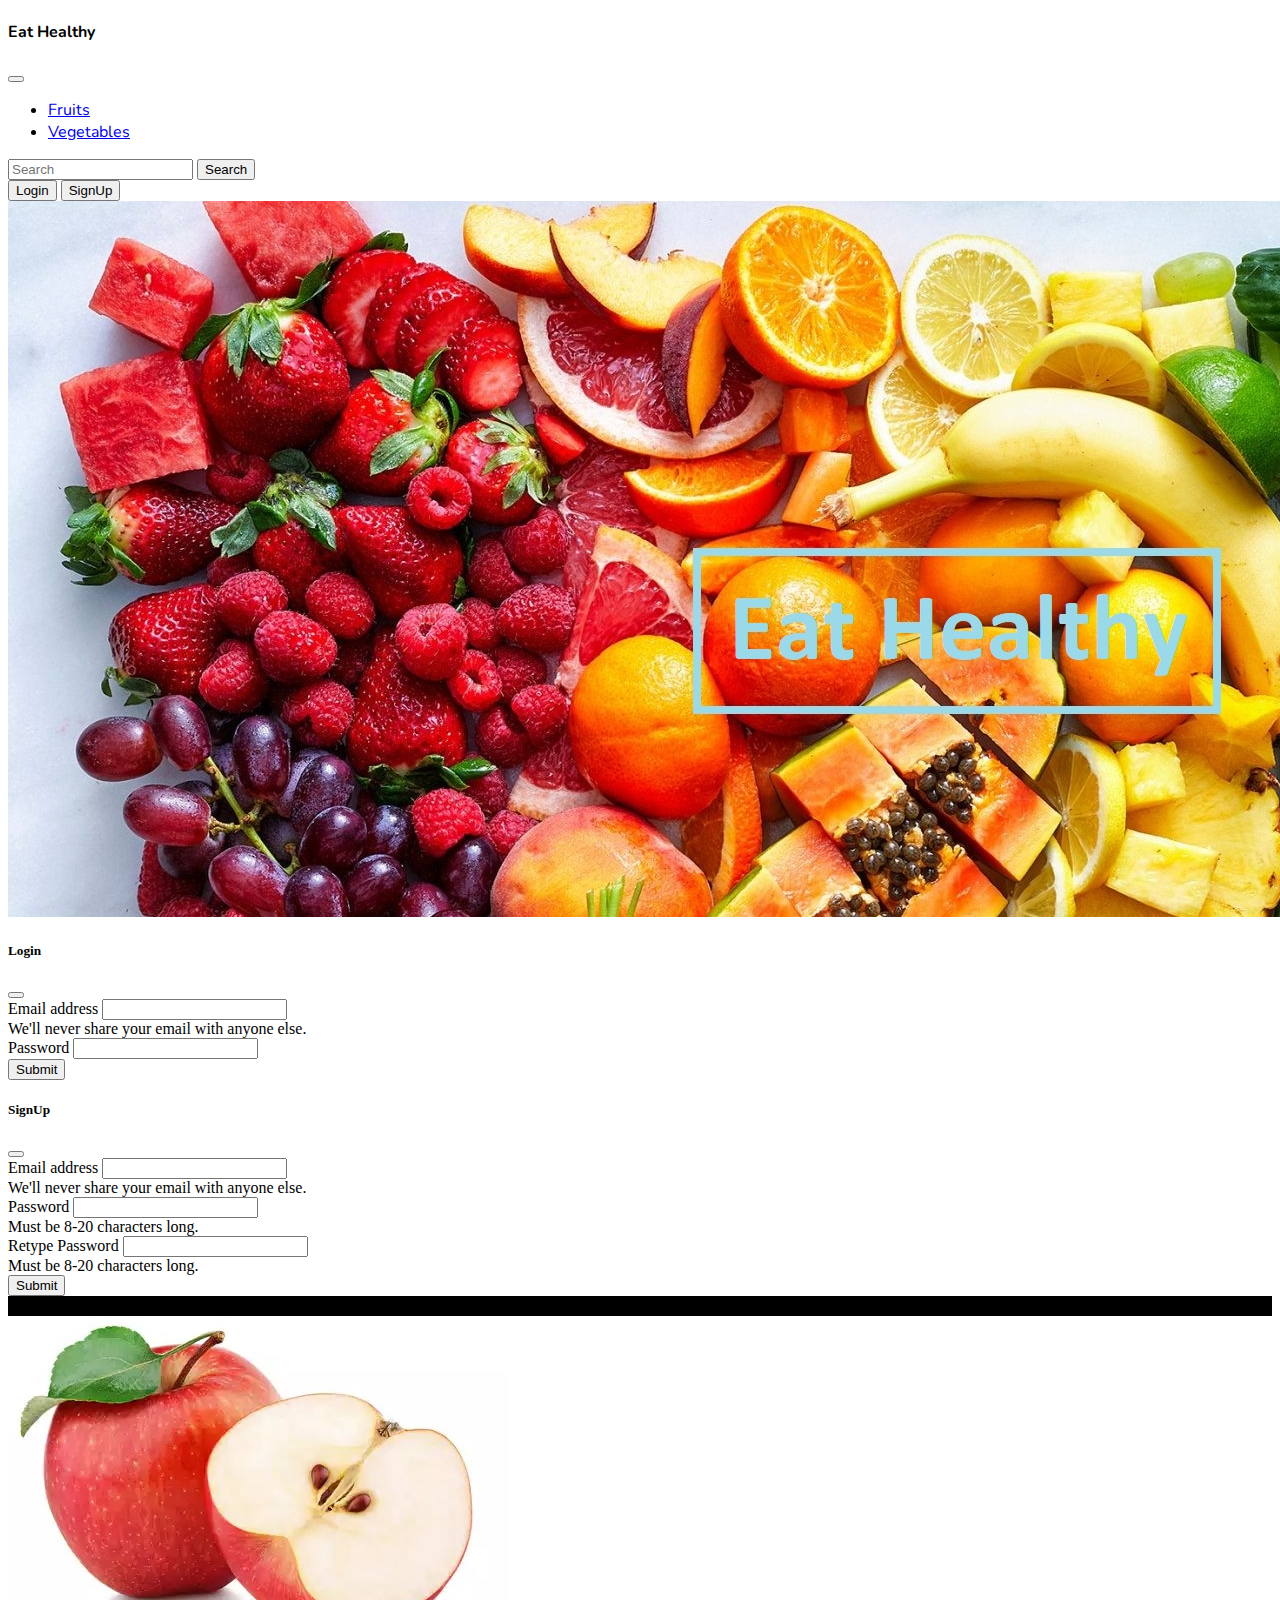
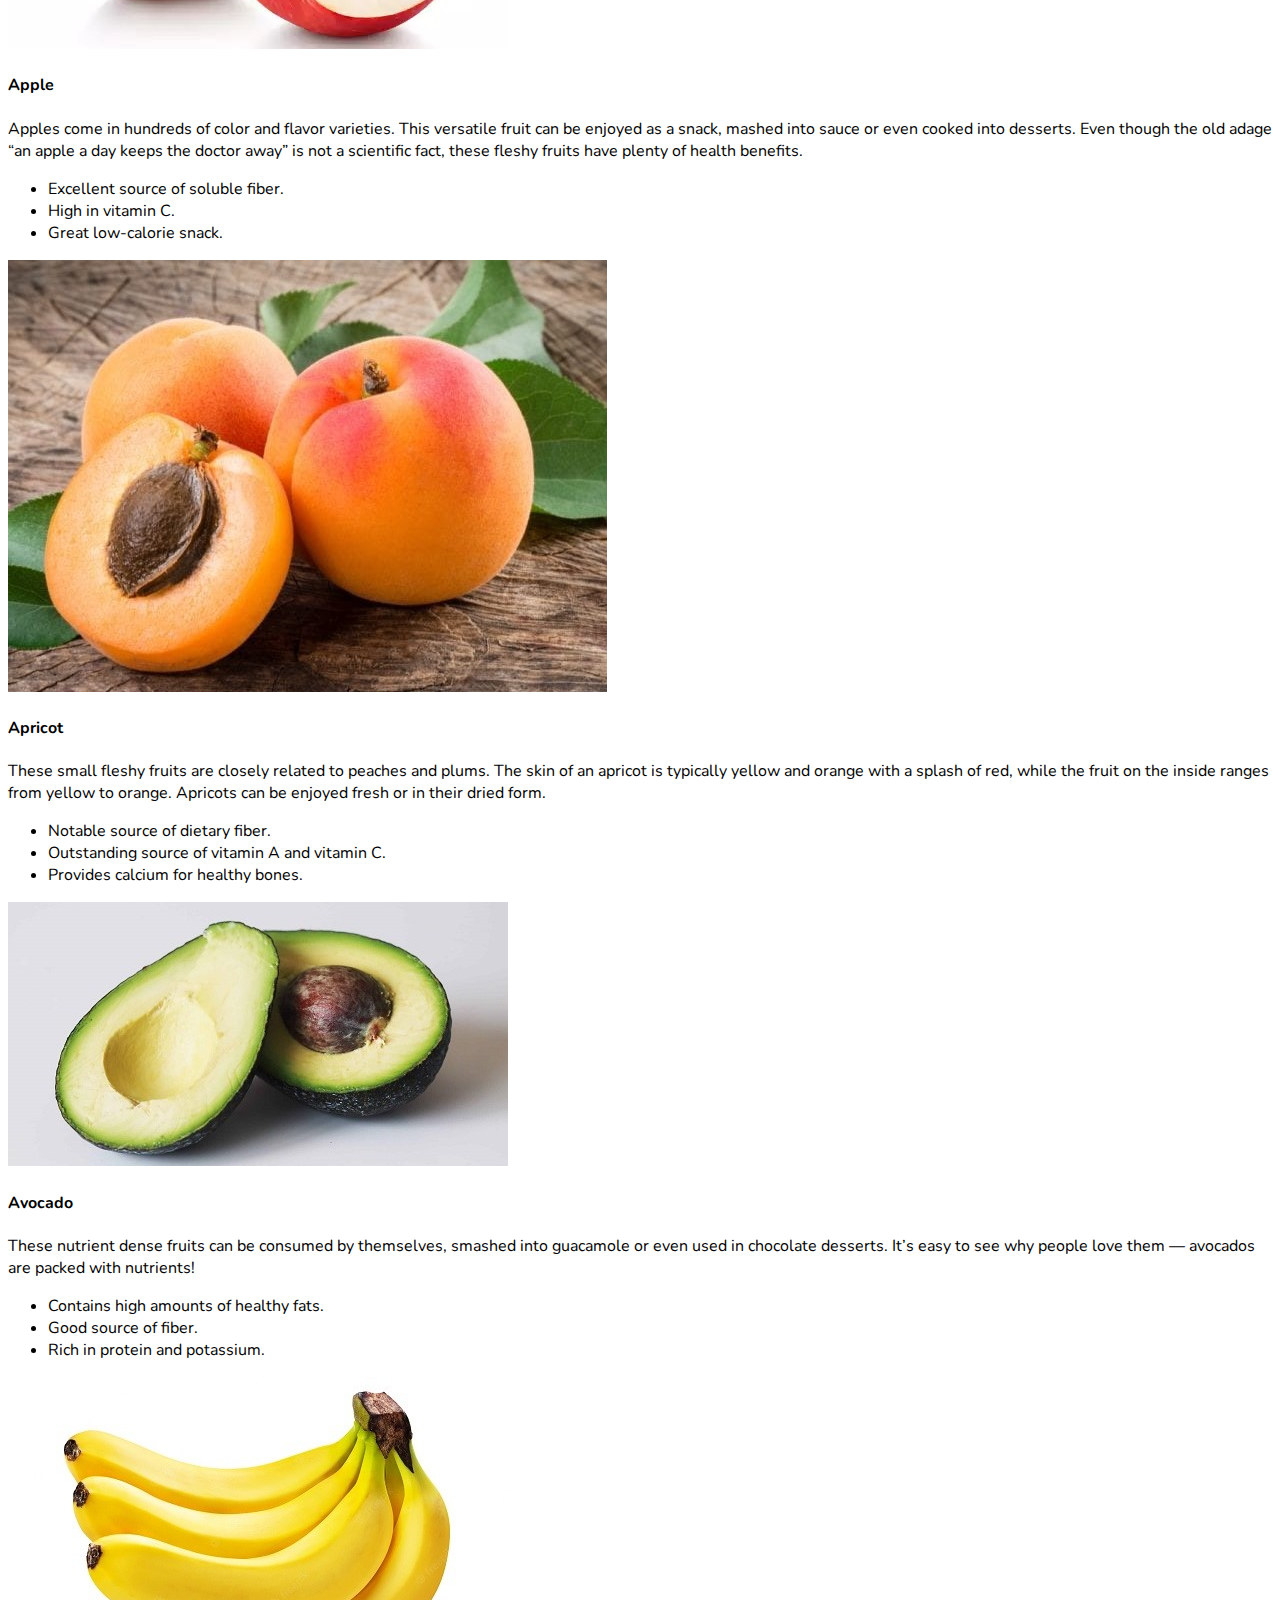
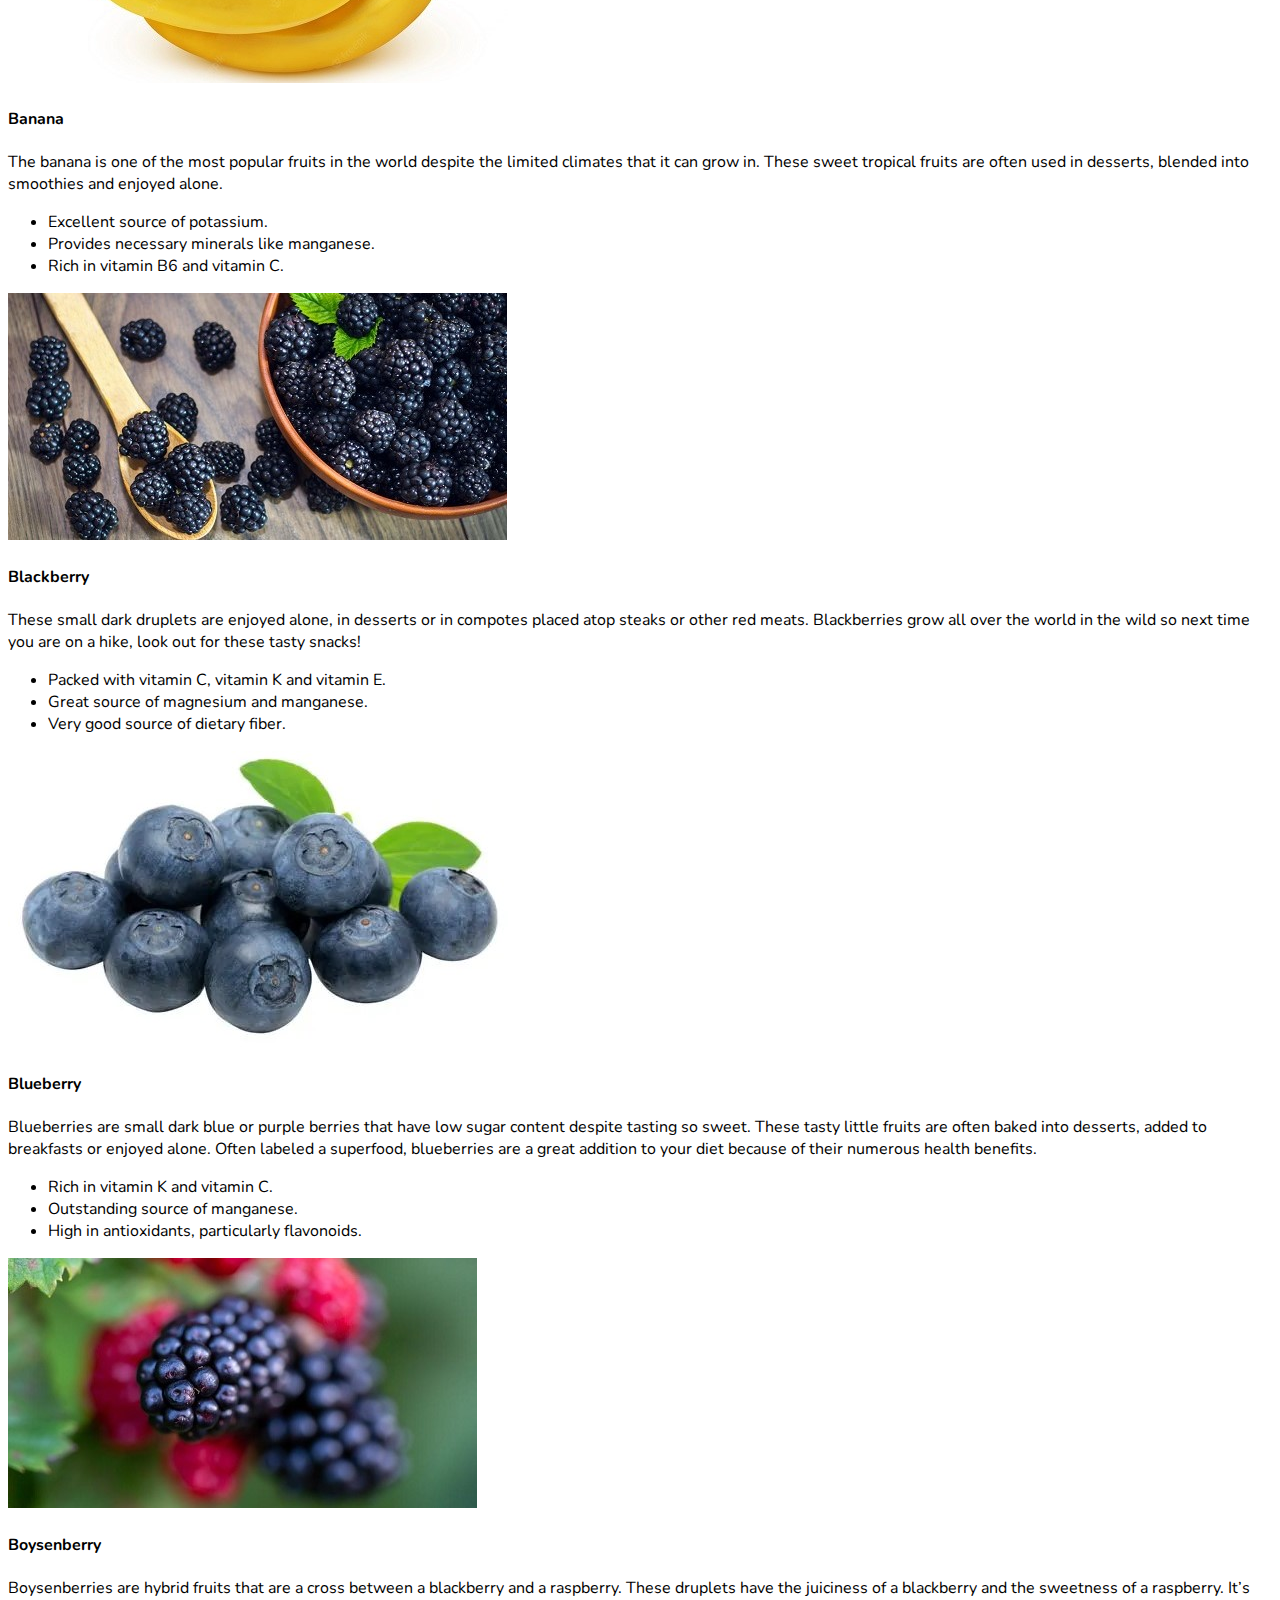
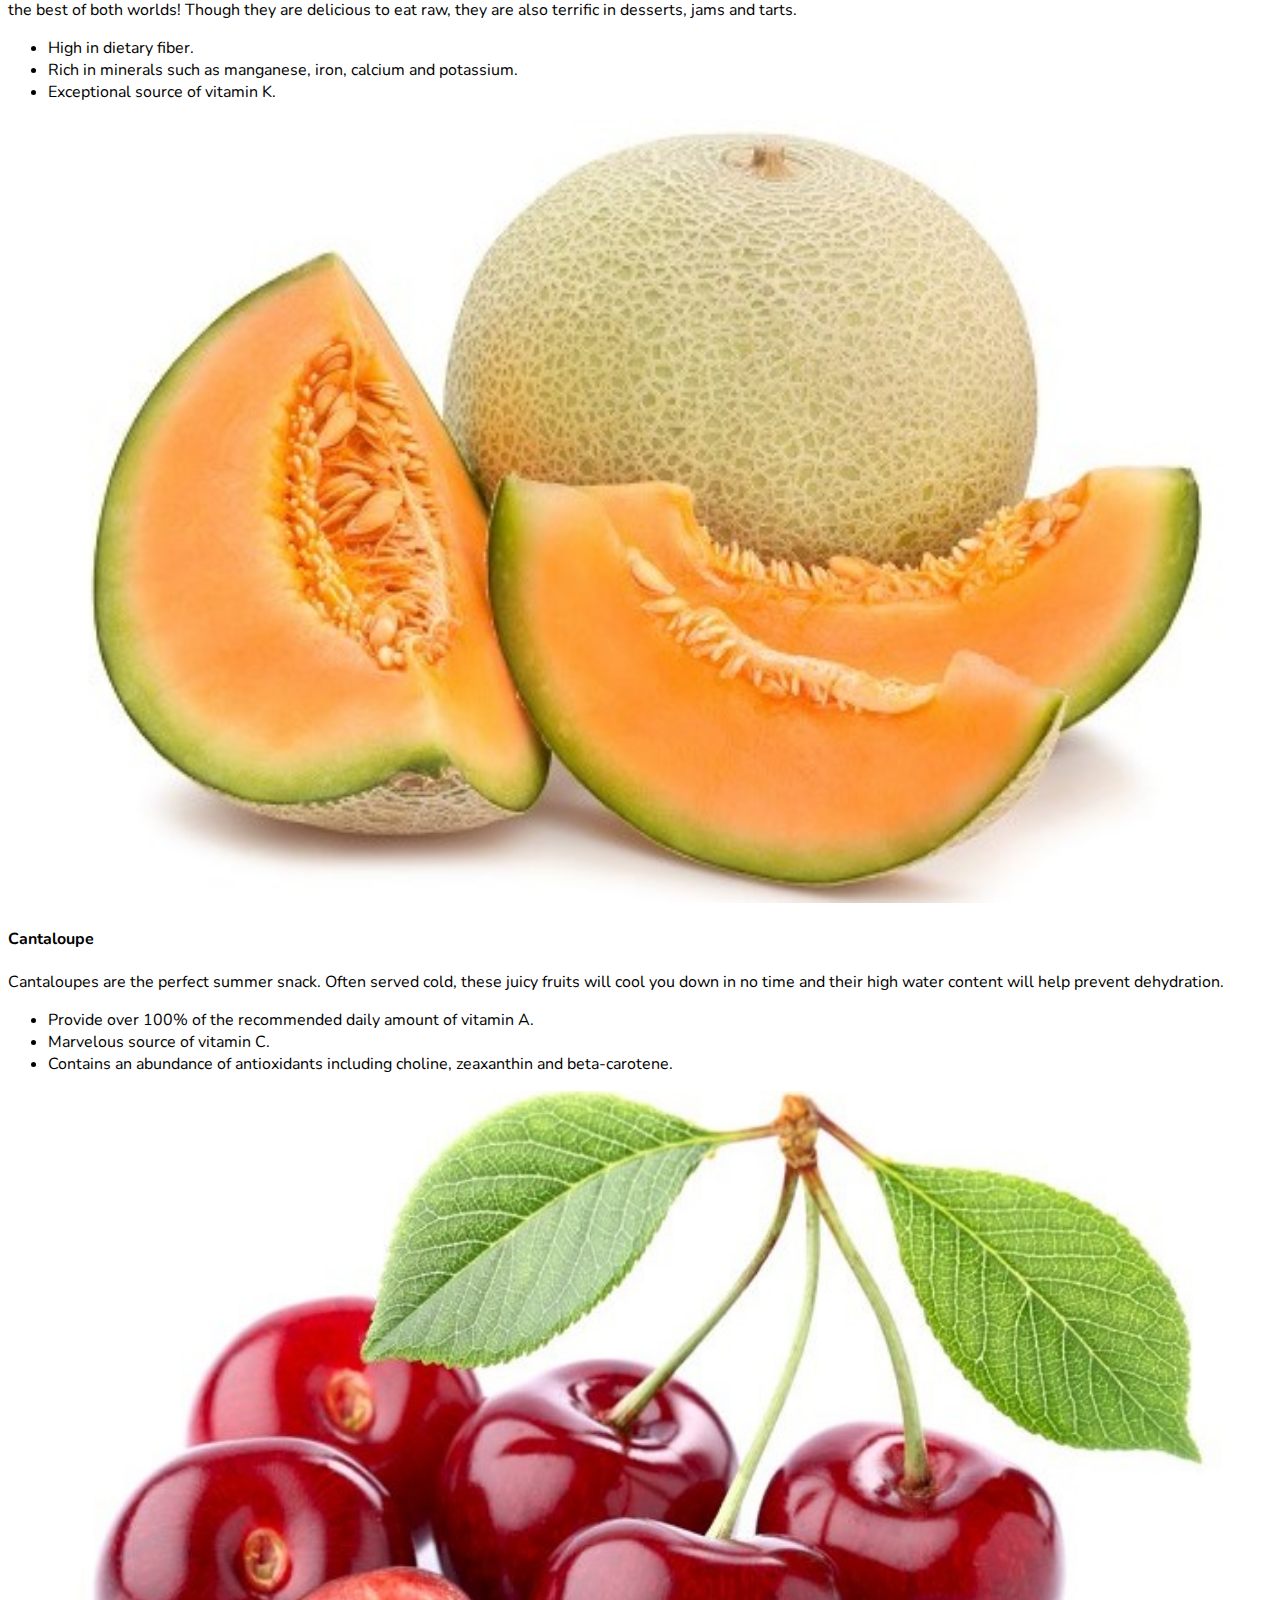
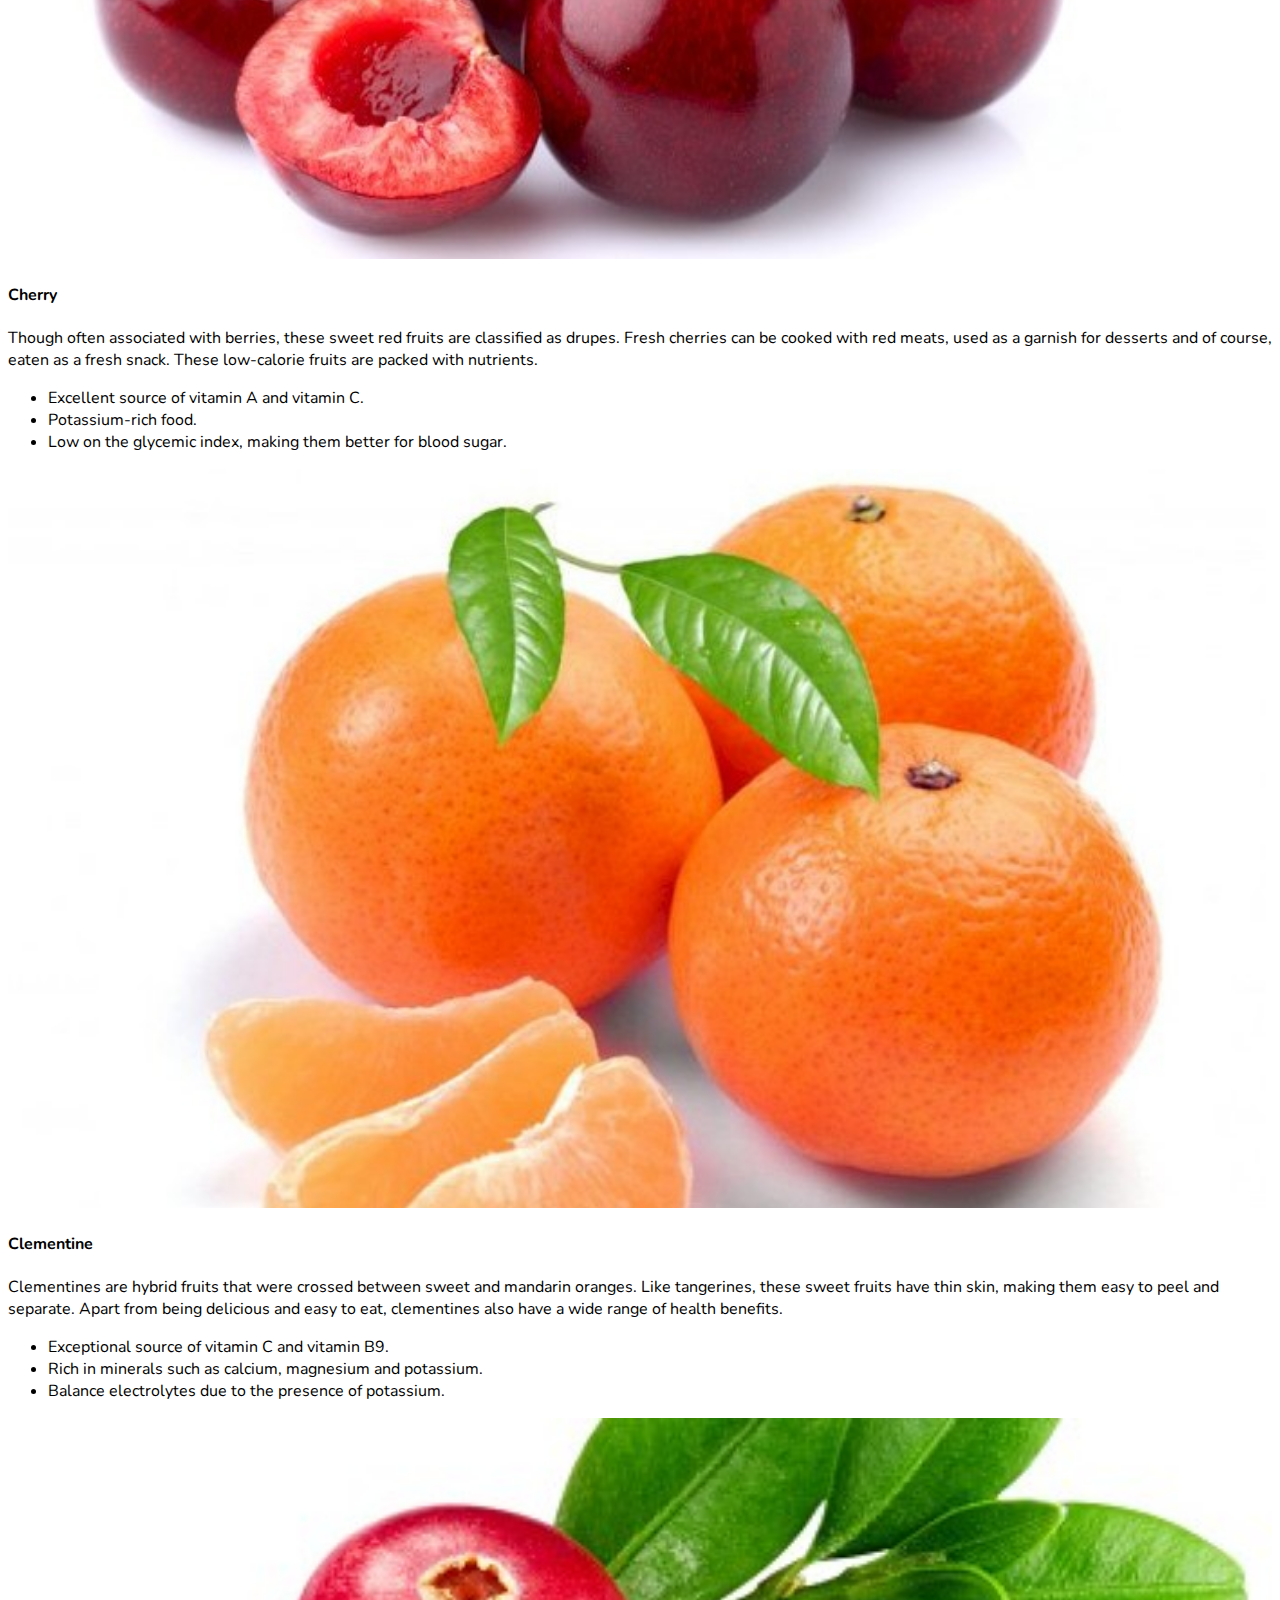
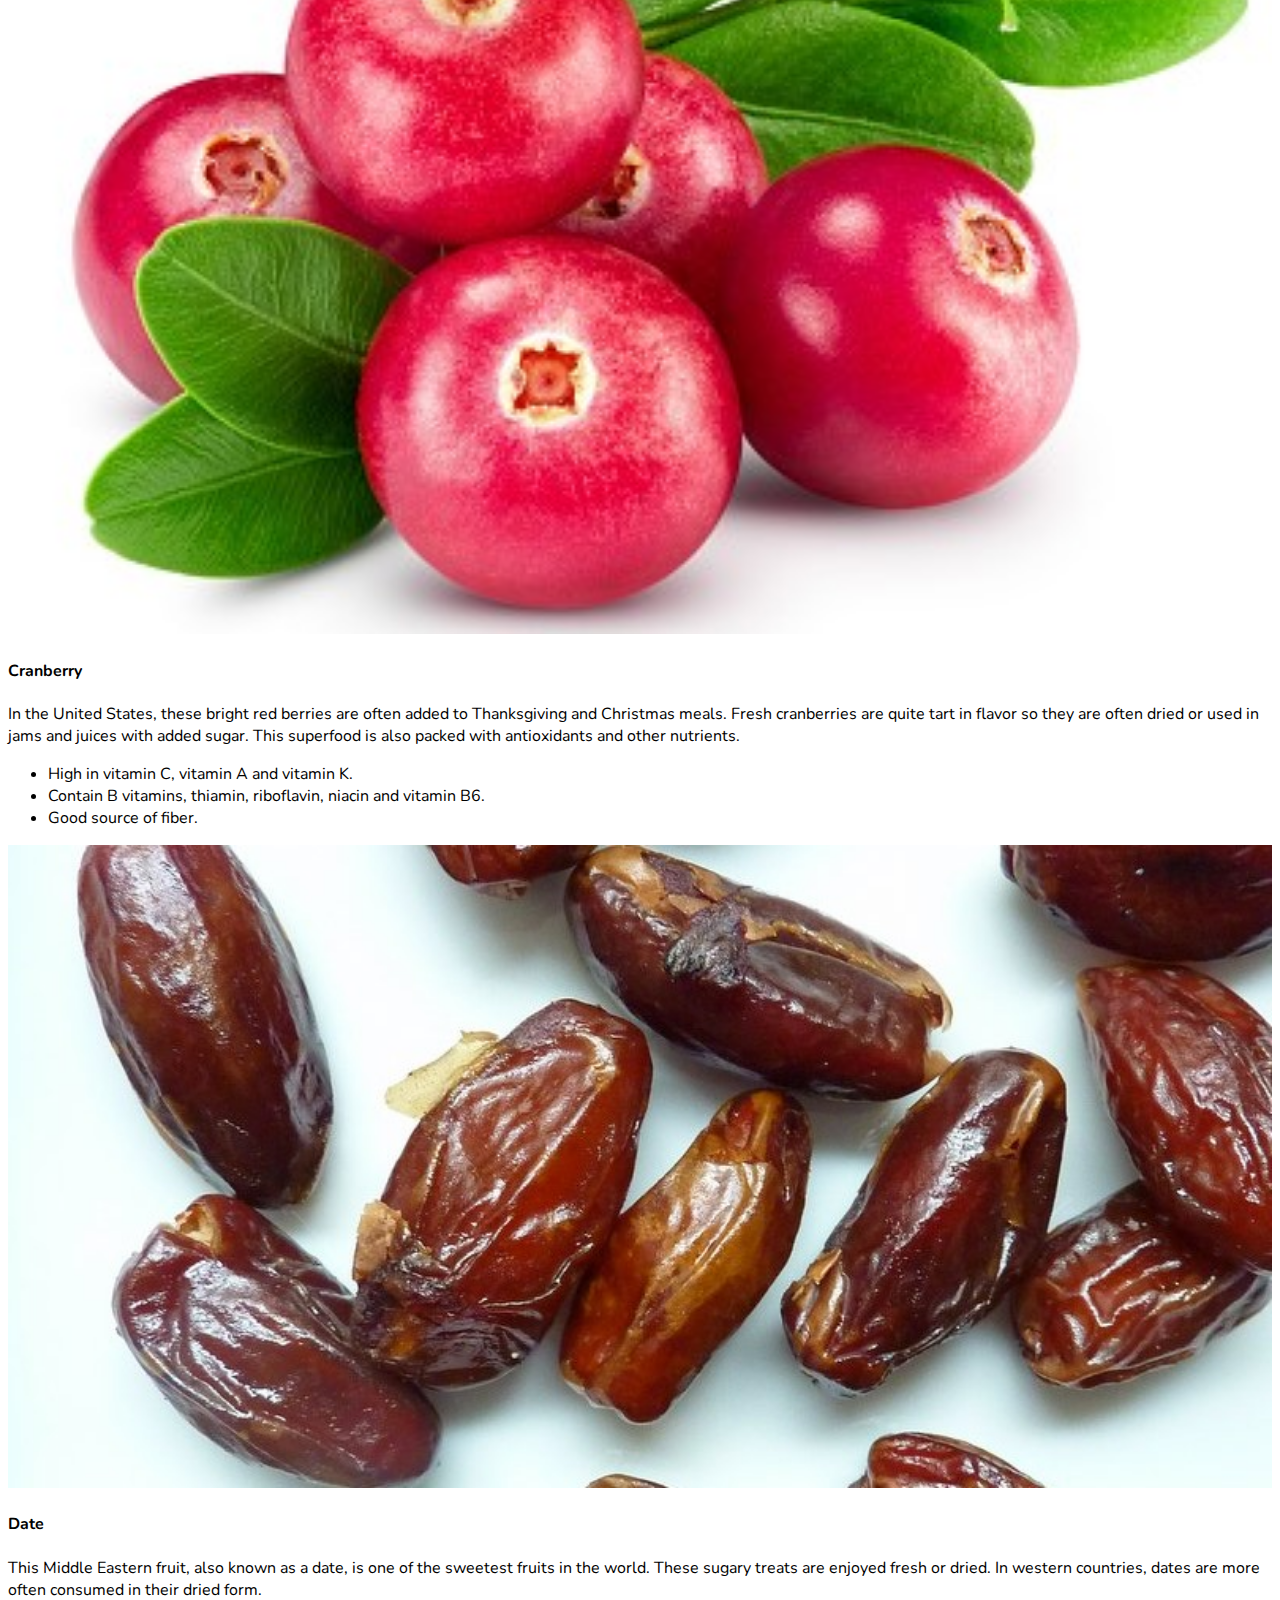
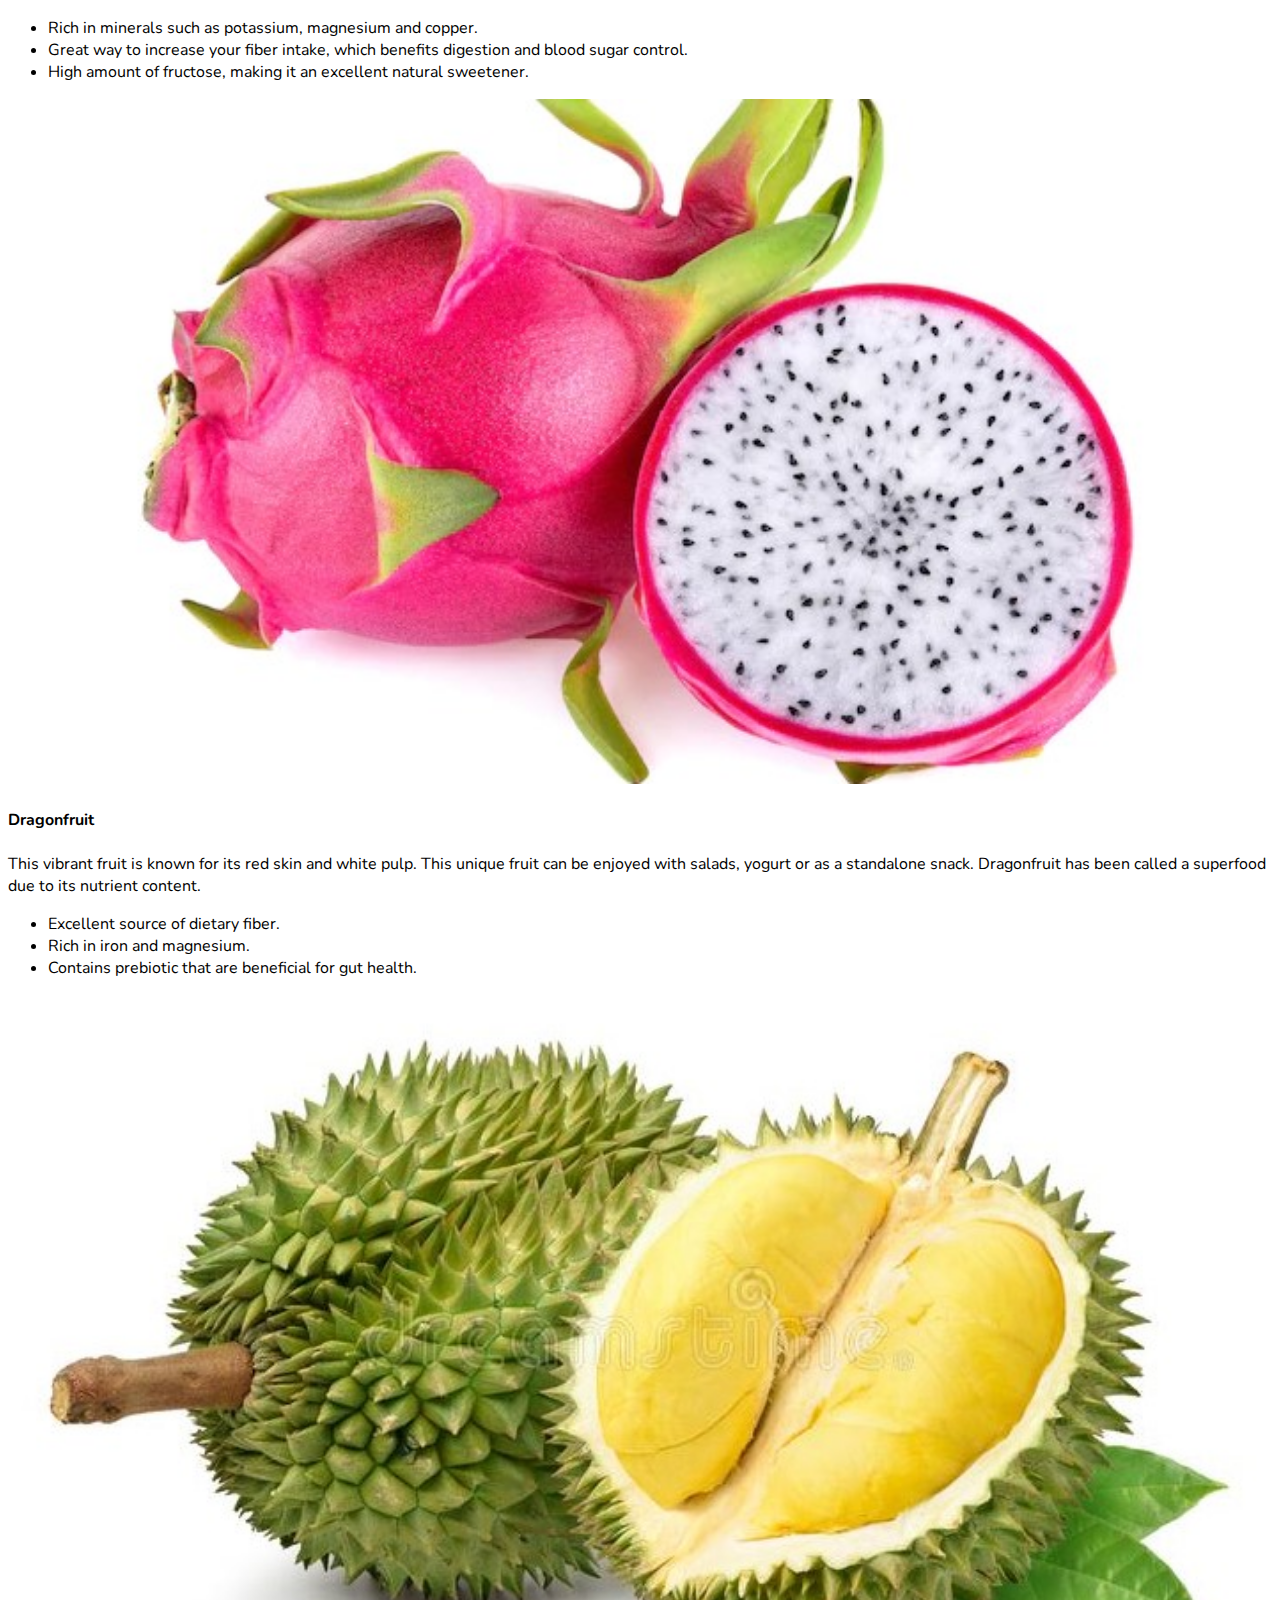
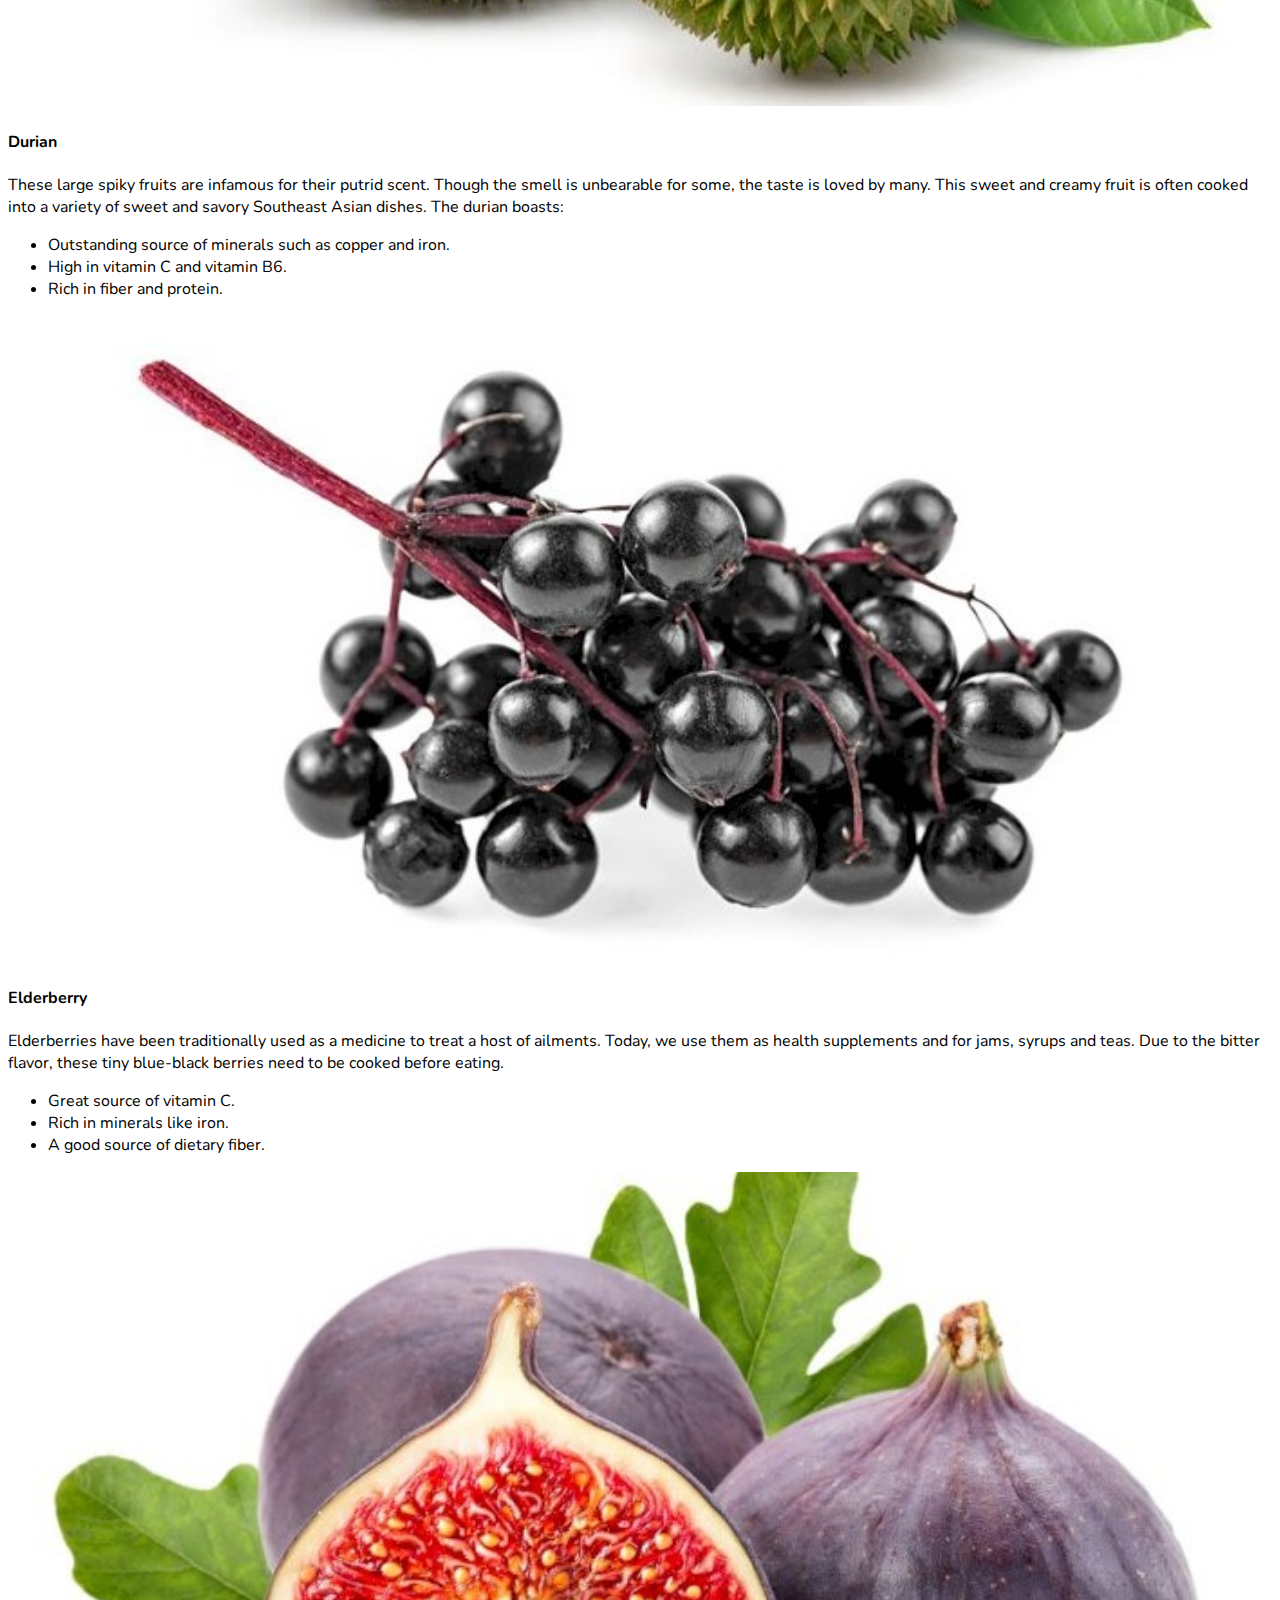
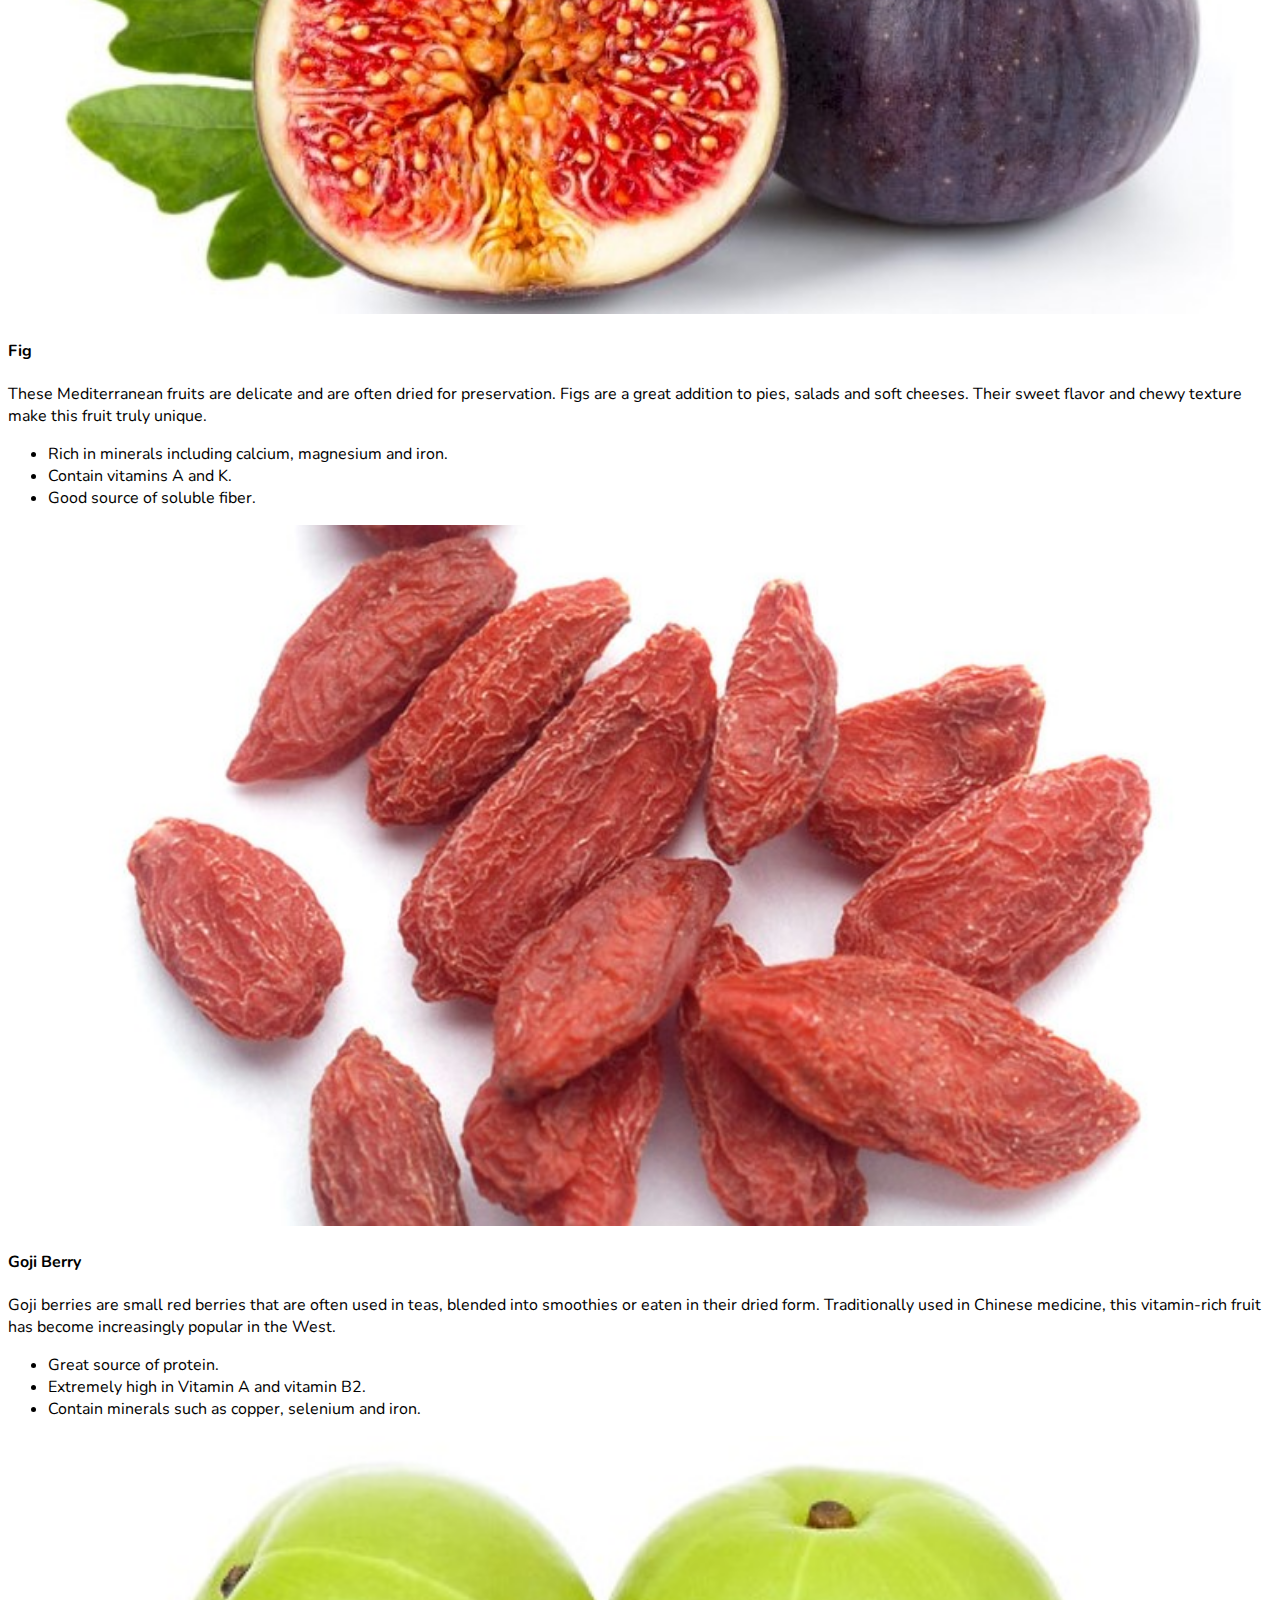
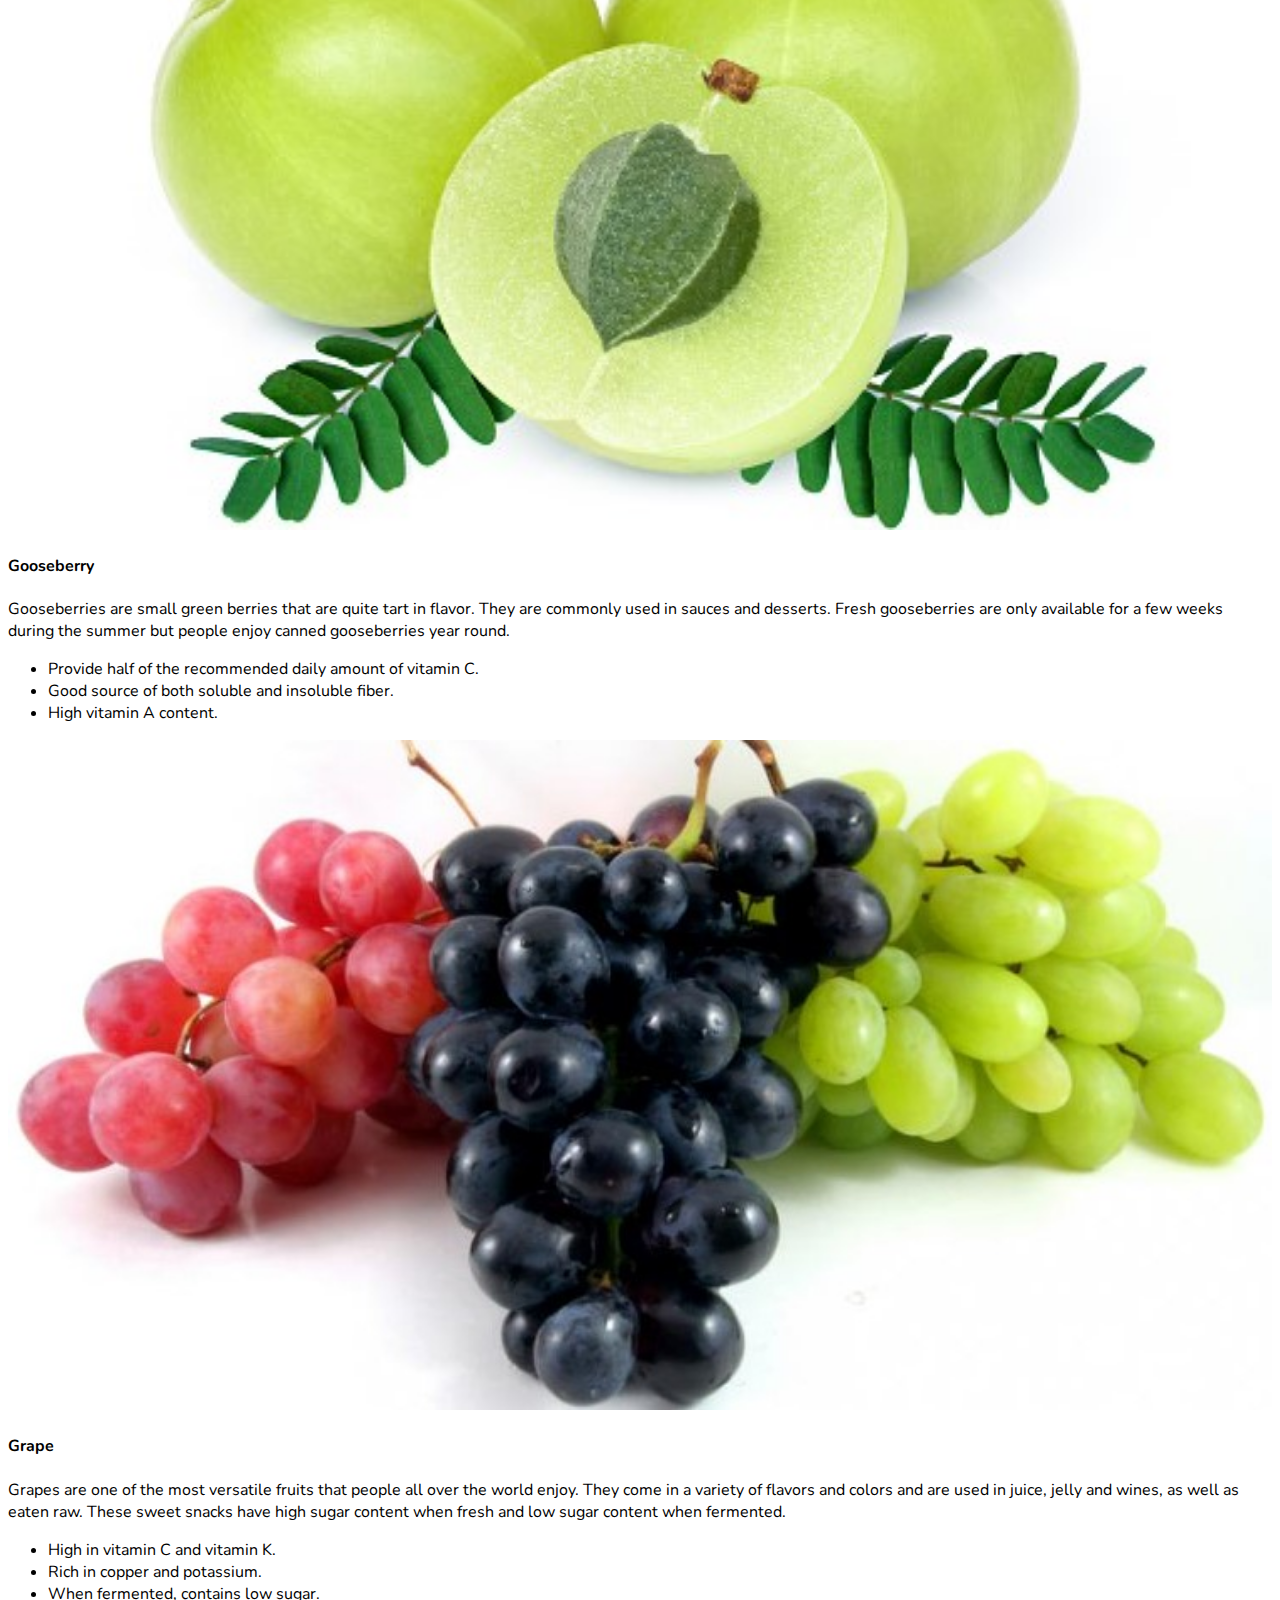
==== index.html @ 184f1019 "initail" ====
<!doctype html>
<html lang="en">

<head>
    <meta charset="utf-8">
    <meta name="viewport" content="width=device-width, initial-scale=1">
    <title>Eat Healthy</title>
    <link href="https://cdn.jsdelivr.net/npm/bootstrap@5.2.0/dist/css/bootstrap.min.css" rel="stylesheet"
        integrity="sha384-gH2yIJqKdNHPEq0n4Mqa/HGKIhSkIHeL5AyhkYV8i59U5AR6csBvApHHNl/vI1Bx" crossorigin="anonymous">
    <link rel="stylesheet" href="/style.css">
</head>

<body  class="bg-dark">
    <nav class="navbar navbar-expand-lg navbar-dark">
        <div class="container-fluid">
            <h4 class="text-success">Eat Healthy</h4>
            <button class="navbar-toggler" type="button" data-bs-toggle="collapse"
                data-bs-target="#navbarSupportedContent" aria-controls="navbarSupportedContent" aria-expanded="false"
                aria-label="Toggle navigation">
                <span class="navbar-toggler-icon"></span>
            </button>
            <div class="collapse navbar-collapse" id="navbarSupportedContent">
                <ul class="navbar-nav me-auto mb-2 mb-lg-0">
                    <li class="nav-item">
                        <a class="nav-link active" aria-current="page" href="#">Fruits</a>
                    </li>
                    <li class="nav-item">
                        <a class="nav-link" href="/vegetables.html">Vegetables</a>
                    </li>
                </ul>
                <form class="d-flex" role="search">
                    <input class="form-control me-2" type="search" placeholder="Search" aria-label="Search">
                    <button class="btn btn-outline-success" type="submit">Search</button>
                </form>
                <div class="mx-3">
                    <button class="btn btn-primary" data-bs-toggle="modal" data-bs-target="#LoginModal">Login</button>
                    <button class="btn btn-primary" data-bs-toggle="modal" data-bs-target="#SignUpModal">SignUp</button>
                </div>            
            </div>
        </div>
    </nav>
    <img src="/images/fruits21.jpg" class="img-fluid" alt="Fruits">

    <!-- Login Modal -->
<div class="modal fade" id="LoginModal" tabindex="-1" aria-labelledby="LoginModalLabel" aria-hidden="true">
    <div class="modal-dialog modal-dialog-centered">
      <div class="modal-content">
        <div class="modal-header">
          <h5 class="modal-title" id="LoginModalLabel">Login</h5>
          <button type="button" class="btn-close" data-bs-dismiss="modal" aria-label="Close"></button>
        </div>
        <div class="modal-body">
            <form>
                <div class="mb-3">
                  <label for="exampleInputEmail1" class="form-label">Email address</label>
                  <input type="email" class="form-control" id="exampleInputEmail1" aria-describedby="emailHelp">
                  <div id="emailHelp" class="form-text">We'll never share your email with anyone else.</div>
                </div>
                <div class="mb-3">
                  <label for="exampleInputPassword1" class="form-label">Password</label>
                  <input type="password" class="form-control" id="exampleInputPassword1">
                </div>
                <button type="submit" class="btn btn-primary">Submit</button>
              </form>
        </div>
      </div>
    </div>
  </div>
  
  <!-- SignUpModal -->
  <div class="modal fade" id="SignUpModal" tabindex="-1" aria-labelledby="SignUpModalLabel" aria-hidden="true">
    <div class="modal-dialog modal-dialog-centered">
      <div class="modal-content">
        <div class="modal-header">
          <h5 class="modal-title" id="SignUpModalLabel">SignUp</h5>
          <button type="button" class="btn-close" data-bs-dismiss="modal" aria-label="Close"></button>
        </div>
        <div class="modal-body">
            <form>
                <div class="mb-3">
                  <label for="exampleInputEmail1" class="form-label">Email address</label>
                  <input type="email" class="form-control" id="exampleInputEmail1" aria-describedby="emailHelp">
                  <div id="emailHelp" class="form-text">We'll never share your email with anyone else.</div>
                </div>
                <div class="mb-3">
                  <label for="exampleInputPassword1" class="form-label">Password</label>
                  <input type="password" class="form-control" id="exampleInputPassword1">
                  <div class="col-auto">
                    <span id="passwordHelpInline" class="form-text">
                      Must be 8-20 characters long.
                    </span>
                  </div>                
                </div>
                <div class="mb-3">
                    <label for="exampleInputPassword1" class="form-label">Retype Password</label>
                    <input type="password" class="form-control" id="exampleInputPassword1">
                    <div class="col-auto">
                        <span id="passwordHelpInline" class="form-text">
                          Must be 8-20 characters long.
                        </span>
                      </div>                    
                  </div>
                <button type="submit" class="btn btn-primary">Submit</button>
              </form>
        </div>
      </div>
    </div>
  </div>

    <div class="album py-5 bg-dark" style="border-top-style: solid;border-top-width: 20px;">
        <div class="container">

            <div class="row row-cols-1 row-cols-sm-2 row-cols-md-3 g-3">
                <div class="col">
                    <div class="card shadow-sm h-100 bg-dark">
                        <img src="/images/apple.jpg" alt="Apples" class="bd-placeholder-img card-img-top img-fluid"
                            preserveAspectRatio="xMidYMid slice" focusable="false">

                        <div class="card-body text-bg-dark">
                            <h4>Apple</h4>
                            <p class="card-text">Apples come in hundreds of color and flavor varieties. This versatile
                                fruit can be enjoyed as a snack, mashed into sauce or even cooked into desserts. Even
                                though the old adage “an apple a day keeps the doctor away” is not a scientific fact,
                                these fleshy fruits have plenty of health benefits.</p>
                            <ul>
                                <li>Excellent source of soluble fiber.</li>
                                <li>High in vitamin C.</li>
                                <li>Great low-calorie snack.</li>
                            </ul>
                        </div>
                    </div>
                </div>
                <div class="col">
                    <div class="card shadow-sm h-100 bg-dark"> <img src="/images/Apricot2.jpg" alt="Apricot"
                            class="bd-placeholder-img card-img-top img-fluid" preserveAspectRatio="xMidYMid slice"
                            focusable="false">

                        <div class="card-body text-bg-dark">
                            <h4>Apricot</h4>
                            <p class="card-text">These small fleshy fruits are closely related to peaches and plums. The
                                skin of an apricot is typically yellow and orange with a splash of red, while the fruit
                                on the inside ranges from yellow to orange. Apricots can be enjoyed fresh or in their
                                dried form.</p>
                            <ul>
                                <li>Notable source of dietary fiber.</li>
                                <li>Outstanding source of vitamin A and vitamin C.</li>
                                <li>Provides calcium for healthy bones.</li>
                            </ul>
                        </div>
                    </div>
                </div>
                <div class="col">
                    <div class="card shadow-sm h-100 bg-dark"> <img src="/images/avocado2.jpg" alt="Avocado"
                            class="bd-placeholder-img card-img-top img-fluid" preserveAspectRatio="xMidYMid slice"
                            focusable="false">

                        <div class="card-body text-bg-dark">
                            <h4>Avocado</h4>
                            <p class="card-text">These nutrient dense fruits can be consumed by themselves, smashed into guacamole or even used in chocolate
                                desserts. It’s easy to see why people love them — avocados are packed with nutrients!
                            </p>
                            <ul>
                                <li>Contains high amounts of healthy fats.</li>
                                <li>Good source of fiber.</li>
                                <li>Rich in protein and potassium.</li>
                            </ul>
                        </div>
                    </div>
                </div>

                <div class="col">
                    <div class="card shadow-sm h-100 bg-dark"> <img src="/images/banana2.jpg" alt="Banana"
                            class="bd-placeholder-img card-img-top img-fluid" preserveAspectRatio="xMidYMid slice"
                            focusable="false">

                        <div class="card-body text-bg-dark">
                            <h4>Banana</h4>
                            <p class="card-text">The banana is one of the most popular fruits in the world despite the
                                limited climates that it can grow in. These sweet tropical fruits are often used in
                                desserts, blended into smoothies and enjoyed alone.</p>
                            <ul>
                                <li>Excellent source of potassium.</li>
                                <li>Provides necessary minerals like manganese.</li>
                                <li>Rich in vitamin B6 and vitamin C.</li>
                            </ul>
                        </div>
                    </div>
                </div>
                <div class="col">
                    <div class="card shadow-sm h-100 bg-dark"> <img src="/images/blackberry1.jpg" alt="Blackberry"
                            class="bd-placeholder-img card-img-top img-fluid" preserveAspectRatio="xMidYMid slice"
                            focusable="false">

                        <div class="card-body text-bg-dark">
                            <h4>Blackberry</h4>
                            <p class="card-text">These small dark druplets are enjoyed alone, in desserts or in compotes
                                placed atop steaks or other red meats. Blackberries grow all over the world in the wild
                                so next time you are on a hike, look out for these tasty snacks!</p>
                            <ul>
                                <li>Packed with vitamin C, vitamin K and vitamin E.</li>
                                <li>Great source of magnesium and manganese.</li>
                                <li>Very good source of dietary fiber.</li>
                            </ul>
                        </div>
                    </div>
                </div>
                <div class="col">
                    <div class="card shadow-sm h-100 bg-dark"> <img src="/images/blueberry2.jpg" alt="Blueberry"
                            class="bd-placeholder-img card-img-top img-fluid" preserveAspectRatio="xMidYMid slice"
                            focusable="false">

                        <div class="card-body text-bg-dark">
                            <h4>Blueberry</h4>
                            <p class="card-text">Blueberries are small dark blue or purple berries that have low sugar
                                content despite tasting so sweet. These tasty little fruits are often baked into
                                desserts, added to breakfasts or enjoyed alone. Often labeled a superfood, blueberries
                                are a great addition to your diet because of their numerous health benefits.</p>
                            <ul>
                                <li>Rich in vitamin K and vitamin C.</li>
                                <li>Outstanding source of manganese.</li>
                                <li>High in antioxidants, particularly flavonoids.</li>
                            </ul>
                        </div>
                    </div>
                </div>

                <div class="col">
                    <div class="card shadow-sm h-100 bg-dark"> <img src="/images/boysenberry1.jpg" alt="Boysenberry"
                            class="bd-placeholder-img card-img-top img-fluid" preserveAspectRatio="xMidYMid slice"
                            focusable="false">

                        <div class="card-body text-bg-dark">
                            <h4>Boysenberry</h4>
                            <p class="card-text">Boysenberries are hybrid fruits that are a cross between a blackberry
                                and a raspberry. These druplets have the juiciness of a blackberry and the sweetness of
                                a raspberry. It’s the best of both worlds! Though they are delicious to eat raw, they
                                are also terrific in desserts, jams and tarts.</p>
                            <ul>
                                <li>High in dietary fiber.</li>
                                <li>Rich in minerals such as manganese, iron, calcium and potassium.</li>
                                <li>Exceptional source of vitamin K.</li>
                            </ul>
                        </div>
                    </div>
                </div>
                <div class="col">
                    <div class="card shadow-sm h-100 bg-dark"> <img src="/images/Cantaloupe1.jpg" alt="Cantaloupe"
                            class="bd-placeholder-img card-img-top" width="100%" height="auto"
                            preserveAspectRatio="xMidYMid slice" focusable="false">

                        <div class="card-body text-bg-dark">
                            <h4>Cantaloupe</h4>
                            <p class="card-text">Cantaloupes are the perfect summer snack. Often served cold, these
                                juicy fruits will cool you down in no time and their high water content will help
                                prevent dehydration.</p>
                            <ul>
                                <li>Provide over 100% of the recommended daily amount of vitamin A.</li>
                                <li>Marvelous source of vitamin C.</li>
                                <li>Contains an abundance of antioxidants including choline, zeaxanthin and
                                    beta-carotene.</li>
                            </ul>
                        </div>
                    </div>
                </div>

                <div class="col">
                    <div class="card shadow-sm h-100 bg-dark"> <img src="/images/cherry1.jpg" alt="Cherry"
                            class="bd-placeholder-img card-img-top" width="100%" height="auto"
                            preserveAspectRatio="xMidYMid slice" focusable="false">

                        <div class="card-body text-bg-dark">
                            <h4>Cherry</h4>
                            <p class="card-text">Though often associated with berries, these sweet red fruits are
                                classified as drupes. Fresh cherries can be cooked with red meats, used as a garnish for
                                desserts and of course, eaten as a fresh snack. These low-calorie fruits are packed with
                                nutrients.</p>
                            <ul>
                                <li>Excellent source of vitamin A and vitamin C.</li>
                                <li>Potassium-rich food.</li>
                                <li>Low on the glycemic index, making them better for blood sugar.</li>
                            </ul>
                        </div>
                    </div>
                </div>

                <div class="col">
                    <div class="card shadow-sm h-100 bg-dark"> <img src="/images/clementine1.jpg" alt="Clementine"
                            class="bd-placeholder-img card-img-top" width="100%" height="auto"
                            preserveAspectRatio="xMidYMid slice" focusable="false">

                        <div class="card-body text-bg-dark">
                            <h4>Clementine</h4>
                            <p class="card-text">Clementines are hybrid fruits that were crossed between sweet and
                                mandarin oranges. Like tangerines, these sweet fruits have thin skin, making them easy
                                to peel and separate. Apart from being delicious and easy to eat, clementines also have
                                a wide range of health benefits.</p>
                            <ul>
                                <li>Exceptional source of vitamin C and vitamin B9.</li>
                                <li>Rich in minerals such as calcium, magnesium and potassium.</li>
                                <li>Balance electrolytes due to the presence of potassium.</li>
                            </ul>
                        </div>
                    </div>
                </div>

                <div class="col">
                    <div class="card shadow-sm h-100 bg-dark"> <img src="/images/cranberry1.jpg" alt="Cranberry"
                            class="bd-placeholder-img card-img-top" width="100%" height="auto"
                            preserveAspectRatio="xMidYMid slice" focusable="false">

                        <div class="card-body text-bg-dark">
                            <h4>Cranberry</h4>
                            <p class="card-text">In the United States, these bright red berries are often added to
                                Thanksgiving and Christmas meals. Fresh cranberries are quite tart in flavor so they are
                                often dried or used in jams and juices with added sugar. This superfood is also packed
                                with antioxidants and other nutrients.</p>
                            <ul>
                                <li>High in vitamin C, vitamin A and vitamin K.</li>
                                <li>Contain B vitamins, thiamin, riboflavin, niacin and vitamin B6.</li>
                                <li>Good source of fiber.</li>
                            </ul>
                        </div>
                    </div>
                </div>

                <div class="col">
                    <div class="card shadow-sm h-100 bg-dark"> <img src="/images/Dates1.jpg" alt="Date"
                            class="bd-placeholder-img card-img-top" width="100%" height="auto"
                            preserveAspectRatio="xMidYMid slice" focusable="false">

                        <div class="card-body text-bg-dark">
                            <h4>Date</h4>
                            <p class="card-text">This Middle Eastern fruit, also known as a date, is one of the sweetest
                                fruits in the world. These sugary treats are enjoyed fresh or dried. In western
                                countries, dates are more often consumed in their dried form.</p>
                            <ul>
                                <li>Rich in minerals such as potassium, magnesium and copper.</li>
                                <li>Great way to increase your fiber intake, which benefits digestion and blood sugar
                                    control.</li>
                                <li>High amount of fructose, making it an excellent natural sweetener.</li>
                            </ul>
                        </div>
                    </div>
                </div>

                <div class="col">
                    <div class="card shadow-sm h-100 bg-dark"> <img src="/images/Dragonfruit1.jpg" alt="Dragonfruit"
                            class="bd-placeholder-img card-img-top" width="100%" height="auto"
                            preserveAspectRatio="xMidYMid slice" focusable="false">

                        <div class="card-body text-bg-dark">
                            <h4>Dragonfruit</h4>
                            <p class="card-text">This vibrant fruit is known for its red skin and white pulp. This
                                unique fruit can be enjoyed with salads, yogurt or as a standalone snack. Dragonfruit
                                has been called a superfood due to its nutrient content.</p>
                            <ul>
                                <li>Excellent source of dietary fiber.</li>
                                <li>Rich in iron and magnesium.</li>
                                <li>Contains prebiotic that are beneficial for gut health.</li>
                            </ul>
                        </div>
                    </div>
                </div>
                <div class="col">
                    <div class="card shadow-sm h-100 bg-dark"> <img src="/images/durian1.jpg" alt="Durian"
                            class="bd-placeholder-img card-img-top" width="100%" height="auto"
                            preserveAspectRatio="xMidYMid slice" focusable="false">

                        <div class="card-body text-bg-dark">
                            <h4>Durian</h4>
                            <p class="card-text">These large spiky fruits are infamous for their putrid scent. Though
                                the smell is unbearable for some, the taste is loved by many. This sweet and creamy
                                fruit is often cooked into a variety of sweet and savory Southeast Asian dishes. The
                                durian boasts:</p>
                            <ul>
                                <li>Outstanding source of minerals such as copper and iron.</li>
                                <li>High in vitamin C and vitamin B6.</li>
                                <li>Rich in fiber and protein.</li>
                            </ul>
                        </div>
                    </div>
                </div>
                <div class="col">
                    <div class="card shadow-sm h-100 bg-dark"> <img src="/images/Elderberry1.jpg" alt="Elderberry"
                            class="bd-placeholder-img card-img-top" width="100%" height="auto"
                            preserveAspectRatio="xMidYMid slice" focusable="false">

                        <div class="card-body text-bg-dark">
                            <h4>Elderberry</h4>
                            <p class="card-text">Elderberries have been traditionally used as a medicine to treat a host
                                of ailments. Today, we use them as health supplements and for jams, syrups and teas. Due
                                to the bitter flavor, these tiny blue-black berries need to be cooked before eating.</p>
                            <ul>
                                <li>Great source of vitamin C.</li>
                                <li>Rich in minerals like iron.</li>
                                <li>A good source of dietary fiber.</li>
                            </ul>
                        </div>
                    </div>
                </div>

                <div class="col">
                    <div class="card shadow-sm h-100 bg-dark"> <img src="/images/fig1.jpg" alt="Fig"
                            class="bd-placeholder-img card-img-top" width="100%" height="auto"
                            preserveAspectRatio="xMidYMid slice" focusable="false">

                        <div class="card-body text-bg-dark">
                            <h4>Fig</h4>
                            <p class="card-text">These Mediterranean fruits are delicate and are often dried for
                                preservation. Figs are a great addition to pies, salads and soft cheeses. Their sweet
                                flavor and chewy texture make this fruit truly unique.</p>
                            <ul>
                                <li>Rich in minerals including calcium, magnesium and iron.</li>
                                <li>Contain vitamins A and K.</li>
                                <li>Good source of soluble fiber.</li>
                            </ul>
                        </div>
                    </div>
                </div>
                <div class="col">
                    <div class="card shadow-sm h-100 bg-dark"> <img src="/images/gojiberries1.jpg" alt="Goji Berry"
                            class="bd-placeholder-img card-img-top" width="100%" height="auto"
                            preserveAspectRatio="xMidYMid slice" focusable="false">

                        <div class="card-body text-bg-dark">
                            <h4>Goji Berry</h4>
                            <p class="card-text">Goji berries are small red berries that are often used in teas, blended
                                into smoothies or eaten in their dried form. Traditionally used in Chinese medicine,
                                this vitamin-rich fruit has become increasingly popular in the West.</p>
                            <ul>
                                <li>Great source of protein.</li>
                                <li>Extremely high in Vitamin A and vitamin B2.</li>
                                <li>Contain minerals such as copper, selenium and iron.</li>
                            </ul>
                        </div>
                    </div>
                </div>
                <div class="col">
                    <div class="card shadow-sm h-100 bg-dark"> <img src="/images/Gooseberry1.jpg" alt="Gooseberry"
                            class="bd-placeholder-img card-img-top" width="100%" height="auto"
                            preserveAspectRatio="xMidYMid slice" focusable="false">

                        <div class="card-body text-bg-dark">
                            <h4>Gooseberry</h4>
                            <p class="card-text">Gooseberries are small green berries that are quite tart in flavor.
                                They are commonly used in sauces and desserts. Fresh gooseberries are only available for
                                a few weeks during the summer but people enjoy canned gooseberries year round.</p>
                            <ul>
                                <li>Provide half of the recommended daily amount of vitamin C.</li>
                                <li>Good source of both soluble and insoluble fiber.</li>
                                <li>High vitamin A content.</li>
                            </ul>
                        </div>
                    </div>
                </div>

                <div class="col">
                    <div class="card shadow-sm h-100 bg-dark"> <img src="/images/grapes1.jpg" alt="Grape"
                            class="bd-placeholder-img card-img-top" width="100%" height="auto"
                            preserveAspectRatio="xMidYMid slice" focusable="false">

                        <div class="card-body text-bg-dark">
                            <h4>Grape</h4>
                            <p class="card-text">Grapes are one of the most versatile fruits that people all over the
                                world enjoy. They come in a variety of flavors and colors and are used in juice, jelly
                                and wines, as well as eaten raw. These sweet snacks have high sugar content when fresh
                                and low sugar content when fermented.</p>
                            <ul>
                                <li>High in vitamin C and vitamin K.</li>
                                <li>Rich in copper and potassium.</li>
                                <li>When fermented, contains low sugar.</li>
                            </ul>
                        </div>
                    </div>
                </div>
                <div class="col">
                    <div class="card shadow-sm h-100 bg-dark"> <img src="/images/Grapefruit1.jpg" alt="Grapefruit"
                            class="bd-placeholder-img card-img-top" width="100%" height="auto"
                            preserveAspectRatio="xMidYMid slice" focusable="false">

                        <div class="card-body text-bg-dark">
                            <h4>Grapefruit</h4>
                            <p class="card-text">This sweet and sour fruit is a natural hybrid of an orange and a
                                pomelo. Grapefruits come in a variety of colors and are often enjoyed by themselves or
                                paired with fish. This nutrient-rich fruit is one of the healthiest types of fruit you
                                can eat.</p>
                            <ul>
                                <li>Contains over 100% of the recommended daily amount of vitamin C.</li>
                                <li>Good source of vitamin A.</li>
                                <li>High in antioxidants, specifically flavonoids.</li>
                            </ul>
                        </div>
                    </div>
                </div>

                <div class="col">
                    <div class="card shadow-sm h-100 bg-dark"> <img src="/images/Guava1.jpg" alt="Guava"
                            class="bd-placeholder-img card-img-top" width="100%" height="auto"
                            preserveAspectRatio="xMidYMid slice" focusable="false">

                        <div class="card-body text-bg-dark">
                            <h4>Guava</h4>
                            <p class="card-text">Guava is a less common green tropical fruit that, when cut open,
                                reveals a white or pink pulp. Try eating guava by itself or dip it in vinegar!</p>
                            <ul>
                                <li>Contains over 200% of the daily recommended amount of vitamin C.</li>
                                <li>Excellent source of dietary fiber.</li>
                                <li>Low-calorie snack option.</li>
                            </ul>
                        </div>
                    </div>
                </div>

                <div class="col">
                    <div class="card shadow-sm h-100 bg-dark"> <img src="/images/honeydew1.jpg" alt="Honeydew"
                            class="bd-placeholder-img card-img-top" width="100%" height="auto"
                            preserveAspectRatio="xMidYMid slice" focusable="false">

                        <div class="card-body text-bg-dark">
                            <h4>Honeydew</h4>
                            <p class="card-text">Like the cantaloupe, honeydew is a sweet fruit that has a high water
                                content. This fruit is eaten by itself or used in salads.</p>
                            <ul>
                                <li>Provides over half of the recommended daily amount of vitamin C.</li>
                                <li>Outstanding source of vitamin B6.</li>
                                <li>Contains an abundance of minerals including potassium and magnesium.</li>
                            </ul>
                        </div>
                    </div>
                </div>

                <div class="col">
                    <div class="card shadow-sm h-100 bg-dark"> <img src="/images/Kiwifruit1.jpg" alt="Kiwifruit"
                            class="bd-placeholder-img card-img-top" width="100%" height="auto"
                            preserveAspectRatio="xMidYMid slice" focusable="false">

                        <div class="card-body text-bg-dark">
                            <h4>Kiwifruit</h4>
                            <p class="card-text">The kiwi is a sweet, green fruit filled with black seeds. This juicy
                                fruit is surrounded in a furry skin and provide impressive nutritional content.
                                Kiwifruit is often used in dessert items like tarts or eaten by itself.</p>
                            <ul>
                                <li>Over 200% of the recommended daily amount of vitamin C.</li>
                                <li>Aids digestion due to high fiber and presence of enzymes.</li>
                                <li>Contains vitamin K and vitamin E.</li>
                            </ul>
                        </div>
                    </div>
                </div>

                <div class="col">
                    <div class="card shadow-sm h-100 bg-dark"> <img src="/images/kumquat1.jpg" alt="Kumquat"
                            class="bd-placeholder-img card-img-top" width="100%" height="auto"
                            preserveAspectRatio="xMidYMid slice" focusable="false">

                        <div class="card-body text-bg-dark">
                            <h4>Kumquat</h4>
                            <p class="card-text">This tiny orange-like fruit can be eaten in one bite. The sweet inside
                                paired with the sour rind gives kumquats a unique flavor that is enjoyed all over the
                                world.</p>
                            <ul>
                                <li>Large amount of vitamin C.</li>
                                <li>The seeds and the peel provide omega-3 fats.</li>
                                <li>80% of their weight is water, making them very hydrating.</li>
                            </ul>
                        </div>
                    </div>
                </div>

                <div class="col">
                    <div class="card shadow-sm h-100 bg-dark"> <img src="/images/lemon1.jpg" alt="Lemon"
                            class="bd-placeholder-img card-img-top" width="100%" height="auto"
                            preserveAspectRatio="xMidYMid slice" focusable="false">

                        <div class="card-body text-bg-dark">
                            <h4>Lemon</h4>
                            <p class="card-text">This sour fruit is used in desserts, lemon drinks and thousands of
                                recipes. Though squeezing lemon into water and recipes still has some health benefit,
                                for the maximum benefits, you have to pucker up and eat the pulp!</p>
                            <ul>
                                <li>Rich in vitamin C.</li>
                                <li>Healthy amounts of soluble fiber in the pulp.</li>
                            </ul>
                        </div>
                    </div>
                </div>

                <div class="col">
                    <div class="card shadow-sm h-100 bg-dark"> <img src="/images/lime1.jpg" alt="Lime"
                            class="bd-placeholder-img card-img-top" width="100%" height="auto"
                            preserveAspectRatio="xMidYMid slice" focusable="false">

                        <div class="card-body text-bg-dark">
                            <h4>Lime</h4>
                            <p class="card-text">Similar to the lemon, this green fruit is quite sour to the taste.
                                Limes are often described as a little more bitter than lemons. These lip-puckering
                                fruits are often used in cocktails and as a garnish on foods.</p>
                            <ul>
                                <li>Packed with vitamin C.</li>
                                <li>Increases iron absorption.</li>
                            </ul>
                        </div>
                    </div>
                </div>

                <div class="col">
                    <div class="card shadow-sm h-100 bg-dark"> <img src="/images/lychee1.jpg" alt="Lychee"
                            class="bd-placeholder-img card-img-top" width="100%" height="auto"
                            preserveAspectRatio="xMidYMid slice" focusable="false">

                        <div class="card-body text-bg-dark">
                            <h4>Lychee</h4>
                            <p class="card-text">Lychee is a small tropical fruit that has a reddish purple outer skin
                                and a soft, white, pulp. It’s eaten fresh and commonly mixed into ice cream and jelly.
                            </p>
                            <ul>
                                <li>One serving contains over 100% of the recommended daily amount of vitamin C.</li>
                                <li>Rich in copper and potassium.</li>
                            </ul>
                        </div>
                    </div>
                </div>

                <div class="col">
                    <div class="card shadow-sm h-100 bg-dark"> <img src="/images/mango1.jpg" alt="Mango"
                            class="bd-placeholder-img card-img-top" width="100%" height="auto"
                            preserveAspectRatio="xMidYMid slice" focusable="false">

                        <div class="card-body text-bg-dark">
                            <h4>Mango</h4>
                            <p class="card-text">This soft and tangy drupe is enjoyed raw and used in desserts like ice
                                cream. Mangoes are super sweet, which makes them a perfect sugar replacement in
                                smoothies.</p>
                            <ul>
                                <li>Great source of vitamins A and C.</li>
                                <li>High in fiber.</li>
                            </ul>
                        </div>
                    </div>
                </div>

                <div class="col">
                    <div class="card shadow-sm h-100 bg-dark"> <img src="/images/orange1.jpg" alt="Orange"
                            class="bd-placeholder-img card-img-top" width="100%" height="auto"
                            preserveAspectRatio="xMidYMid slice" focusable="false">

                        <div class="card-body text-bg-dark">
                            <h4>Orange</h4>
                            <p class="card-text">Like grapefruits, oranges are hybrid fruits, stemmed from pomelos and
                                mandarins. These citrus fruits are surrounded by a tough peel, encasing sweet and tart
                                flavors inside. Oranges are used in a variety of ways but are most often enjoyed fresh.
                            </p>
                            <ul>
                                <li>Contains over 100% of the recommended daily amount of vitamin C.</li>
                                <li>Good source of vitamin B9 and potassium.</li>
                            </ul>
                        </div>
                    </div>
                </div>

                <div class="col">
                    <div class="card shadow-sm h-100 bg-dark"> <img src="/images/papaya1.jpg" alt="Papaya"
                            class="bd-placeholder-img card-img-top" width="100%" height="auto"
                            preserveAspectRatio="xMidYMid slice" focusable="false">

                        <div class="card-body text-bg-dark">
                            <h4>Papaya</h4>
                            <p class="card-text">The papaya is a large pear-shaped fruits filled with reddish-orange
                                pulp and black seeds. This unique fruit can be enjoyed atop a serving of yogurt, chopped
                                into salsa or blended into a smoothie with other types of fruit.</p>
                            <ul>
                                <li>Over 100% of the recommended daily amount of vitamin C.</li>
                                <li>Good source of vitamin B9 and potassium.</li>
                                <li>Over one third of the recommended daily amount of vitamin A.</li>
                            </ul>
                        </div>
                    </div>
                </div>

                <div class="col">
                    <div class="card shadow-sm h-100 bg-dark"> <img src="/images/PassionFruit1.jpg" alt="Passion Fruit"
                            class="bd-placeholder-img card-img-top" width="100%" height="auto"
                            preserveAspectRatio="xMidYMid slice" focusable="false">

                        <div class="card-body text-bg-dark">
                            <h4>Passion Fruit</h4>
                            <p class="card-text">Though this fruit can range from the size of a golf ball to a softball,
                                it’s classified as a berry. The sweet insides of a passion fruit are often compared to
                                tomatoes in texture. Try adding some to your next salad!</p>
                            <ul>
                                <li>Excellent source of fiber.</li>
                                <li>Rich in potassium, phosphorus and magnesium.</li>
                                <li>High in vitamin C and vitamin A.</li>
                            </ul>
                        </div>
                    </div>
                </div>

                <div class="col">
                    <div class="card shadow-sm h-100 bg-dark"> <img src="/images/Peach1.jpg" alt="Peach"
                            class="bd-placeholder-img card-img-top" width="100%" height="auto"
                            preserveAspectRatio="xMidYMid slice" focusable="false">

                        <div class="card-body text-bg-dark">
                            <h4>Peach</h4>
                            <p class="card-text">This fuzzy fruit is the pride and joy of the South. Peaches are baked
                                in desserts, served with ice cream and mixed into jams. If you don’t have access to
                                fresh peaches, don’t worry! Canned unpeeled peaches have similar amounts of vitamins and
                                minerals — just make sure there is no added sugar.</p>
                            <ul>
                                <li>Good source of vitamin C and A.</li>
                                <li>Packed with antioxidants.</li>
                                <li>Contains both soluble and insoluble fiber.</li>
                            </ul>
                        </div>
                    </div>
                </div>

                <div class="col">
                    <div class="card shadow-sm h-100 bg-dark"> <img src="/images/Pear1.jpg" alt="Pear"
                            class="bd-placeholder-img card-img-top" width="100%" height="auto"
                            preserveAspectRatio="xMidYMid slice" focusable="false">

                        <div class="card-body text-bg-dark">
                            <h4>Pear</h4>
                            <p class="card-text">This sweet and crunchy snack comes in a variety of colors and shapes.
                                Pears can be enjoyed fresh, cooked in cinnamon or baked into desserts. Though not
                                particularly high in any specific nutrient, the pear boasts a range of micronutrients.
                            </p>
                            <ul>
                                <li>Outstanding source of vitamin C and vitamin K.</li>
                                <li>Contains copper, potassium and manganese.</li>
                            </ul>
                        </div>
                    </div>
                </div>

                <div class="col">
                    <div class="card shadow-sm h-100 bg-dark"> <img src="/images/Pineapple1.jpg" alt="Pineapple"
                            class="bd-placeholder-img card-img-top" width="100%" height="auto"
                            preserveAspectRatio="xMidYMid slice" focusable="false">

                        <div class="card-body text-bg-dark">
                            <h4>Pineapple</h4>
                            <p class="card-text">The pineapple is covered in a thick, spiky skin. Inside the tough
                                exterior, there is sweet, yellow fruit. This tropical treat is often grilled on skewers
                                with meat and other types of fruit, enjoyed alone and added to desserts.</p>
                            <ul>
                                <li>Contains over 100% of the recommended daily amount of vitamin C.</li>
                                <li>High in manganese.</li>
                                <li>Excellent source of vitamin B1 and vitamin B6.</li>
                            </ul>
                        </div>
                    </div>
                </div>

                <div class="col">
                    <div class="card shadow-sm h-100 bg-dark"> <img src="/images/Plum1.jpg" alt="Plum"
                            class="bd-placeholder-img card-img-top" width="100%" height="auto"
                            preserveAspectRatio="xMidYMid slice" focusable="false">

                        <div class="card-body text-bg-dark">
                            <h4>Plum</h4>
                            <p class="card-text">This sweet fruit has a dark purple skin that encases juicy insides that
                                can range from yellow to red in color. Plums are quite bitter before they are ripe. To
                                ensure you buy a ripe fruit, make sure to choose one that is heavy, slightly soft and
                                has a sweet scent. This little fruit can be enjoyed fresh or in its dried form, known as
                                a prune.</p>
                            <ul>
                                <li>Good source of vitamin B1, vitamin B2, vitamin B3 and vitamin B6.</li>
                                <li>A low-calorie snack without any harmful fats.</li>
                                <li>Packed with potassium, phosphorus and magnesium.</li>
                            </ul>
                        </div>
                    </div>
                </div>

                <div class="col">
                    <div class="card shadow-sm h-100 bg-dark"> <img src="/images/Pomegranate1.jpg" alt="Pomegranate"
                            class="bd-placeholder-img card-img-top" width="100%" height="auto"
                            preserveAspectRatio="xMidYMid slice" focusable="false">

                        <div class="card-body text-bg-dark">
                            <h4>Pomegranate</h4>
                            <p class="card-text">Pomegranates are made up of a thick red skin and hundreds of red seeds
                                inside. These bright red treats are used in desserts, juices and as garnishes.</p>
                            <ul>
                                <li>Excellent source of fiber.</li>
                                <li>High in vitamin C, vitamin B6, and vitamin B2.</li>
                                <li>Contains potassium and manganese.</li>
                            </ul>
                        </div>
                    </div>
                </div>

                <div class="col">
                    <div class="card shadow-sm h-100 bg-dark"> <img src="/images/Raspberry1.jpg" alt="Raspberry"
                            class="bd-placeholder-img card-img-top" width="100%" height="auto"
                            preserveAspectRatio="xMidYMid slice" focusable="false">

                        <div class="card-body text-bg-dark">
                            <h4>Raspberry</h4>
                            <p class="card-text">These bright red druplets are the perfect mix of sweet and tangy.
                                Raspberries are often used in syrups, desserts and eaten as a sweet snack.</p>
                            <ul>
                                <li>One cup contains over 50% of the recommended daily amount of vitamin C.</li>
                                <li>Exceptional source of vitamin K and vitamin E.</li>
                                <li>Rich in manganese, iron and potassium.</li>
                            </ul>
                        </div>
                    </div>
                </div>

                <div class="col">
                    <div class="card shadow-sm h-100 bg-dark"> <img src="/images/Starfruit1.jpg" alt="Star Fruit"
                            class="bd-placeholder-img card-img-top" width="100%" height="auto"
                            preserveAspectRatio="xMidYMid slice" focusable="false">

                        <div class="card-body text-bg-dark">
                            <h4>Star Fruit</h4>
                            <p class="card-text">This special fruit lives up to its name. Cut a slice out of this small
                                yellow fruit and it will be shaped like a perfect star. Star fruit has a tasty
                                combination of sweet and sour and is low in calories. Try adding it to your salad or
                                just slice and eat!</p>
                            <ul>
                                <li>One fruit contains over 50% of the recommended daily amount of vitamin C.</li>
                                <li>Excellent source of copper.</li>
                                <li>High in fiber.</li>
                            </ul>
                        </div>
                    </div>
                </div>

                <div class="col">
                    <div class="card shadow-sm h-100 bg-dark"> <img src="/images/Strawberries1.jpg" alt="Strawberry"
                            class="bd-placeholder-img card-img-top" width="100%" height="auto"
                            preserveAspectRatio="xMidYMid slice" focusable="false">

                        <div class="card-body text-bg-dark">
                            <h4>Strawberry</h4>
                            <p class="card-text">These bright red fruits are a favorite for people all over the world.
                                Strawberries are delicious when eaten fresh, added to desserts and used in jams or
                                jellies.</p>
                            <ul>
                                <li>Excellent source of dietary fiber.</li>
                                <li>Relatively low on the glycemic index, making them a good snack for blood sugar
                                    control.</li>
                                <li>High in vitamin C and vitamin B9.</li>
                            </ul>
                        </div>
                    </div>
                </div>

                <div class="col">
                    <div class="card shadow-sm h-100 bg-dark"> <img src="/images/tangerine1.jpg" alt="Tangerine"
                            class="bd-placeholder-img card-img-top" width="100%" height="auto"
                            preserveAspectRatio="xMidYMid slice" focusable="false">

                        <div class="card-body text-bg-dark">
                            <h4>Tangerine</h4>
                            <p class="card-text">Tangerines are smaller than oranges and have a noticeably sweeter and
                                richer flavor. These fruits are also easier to peel, which is perfect for mid-day
                                snacking.</p>
                            <ul>
                                <li>High in vitamin C, vitamin, B6, and vitamin A.</li>
                                <li>Good source of potassium.</li>
                            </ul>
                        </div>
                    </div>
                </div>

                <div class="col">
                    <div class="card shadow-sm h-100 bg-dark"> <img src="/images/Watermelon1.jpg" alt="Watermelon"
                            class="bd-placeholder-img card-img-top" width="100%" height="auto"
                            preserveAspectRatio="xMidYMid slice" focusable="false">

                        <div class="card-body text-bg-dark">
                            <h4>Watermelon</h4>
                            <p class="card-text">A watermelon, as the name suggests, has an extremely high water
                                content. This sweet fruit has a green rind and is filled with juicy red fruit. This
                                low-calorie snack will keep you hydrated and happy on even the hottest day.</p>
                            <ul>
                                <li>High in vitamin C and vitamin A.</li>
                                <li>Helps you stay hydrated.</li>
                            </ul>
                        </div>
                    </div>
                </div>

            </div>
        </div>
    </div>

    <footer class="d-flex flex-wrap justify-content-between align-items-center py-3 my-4 border-top">
        <div class="col-md-4 d-flex align-items-center">
          <span class="mb-3 mb-md-0 text-light">© 2022 Eat Healthy, Inc</span>
        </div>
      </footer>

    <script src="https://cdn.jsdelivr.net/npm/bootstrap@5.2.0/dist/js/bootstrap.bundle.min.js"
        integrity="sha384-A3rJD856KowSb7dwlZdYEkO39Gagi7vIsF0jrRAoQmDKKtQBHUuLZ9AsSv4jD4Xa"
        crossorigin="anonymous"></script>
</body>

</html>
---- style.css ----
@import url('https://fonts.googleapis.com/css2?family=Nunito:wght@300&display=swap');

p,li,h4{
    font-family: 'Nunito', sans-serif;
}
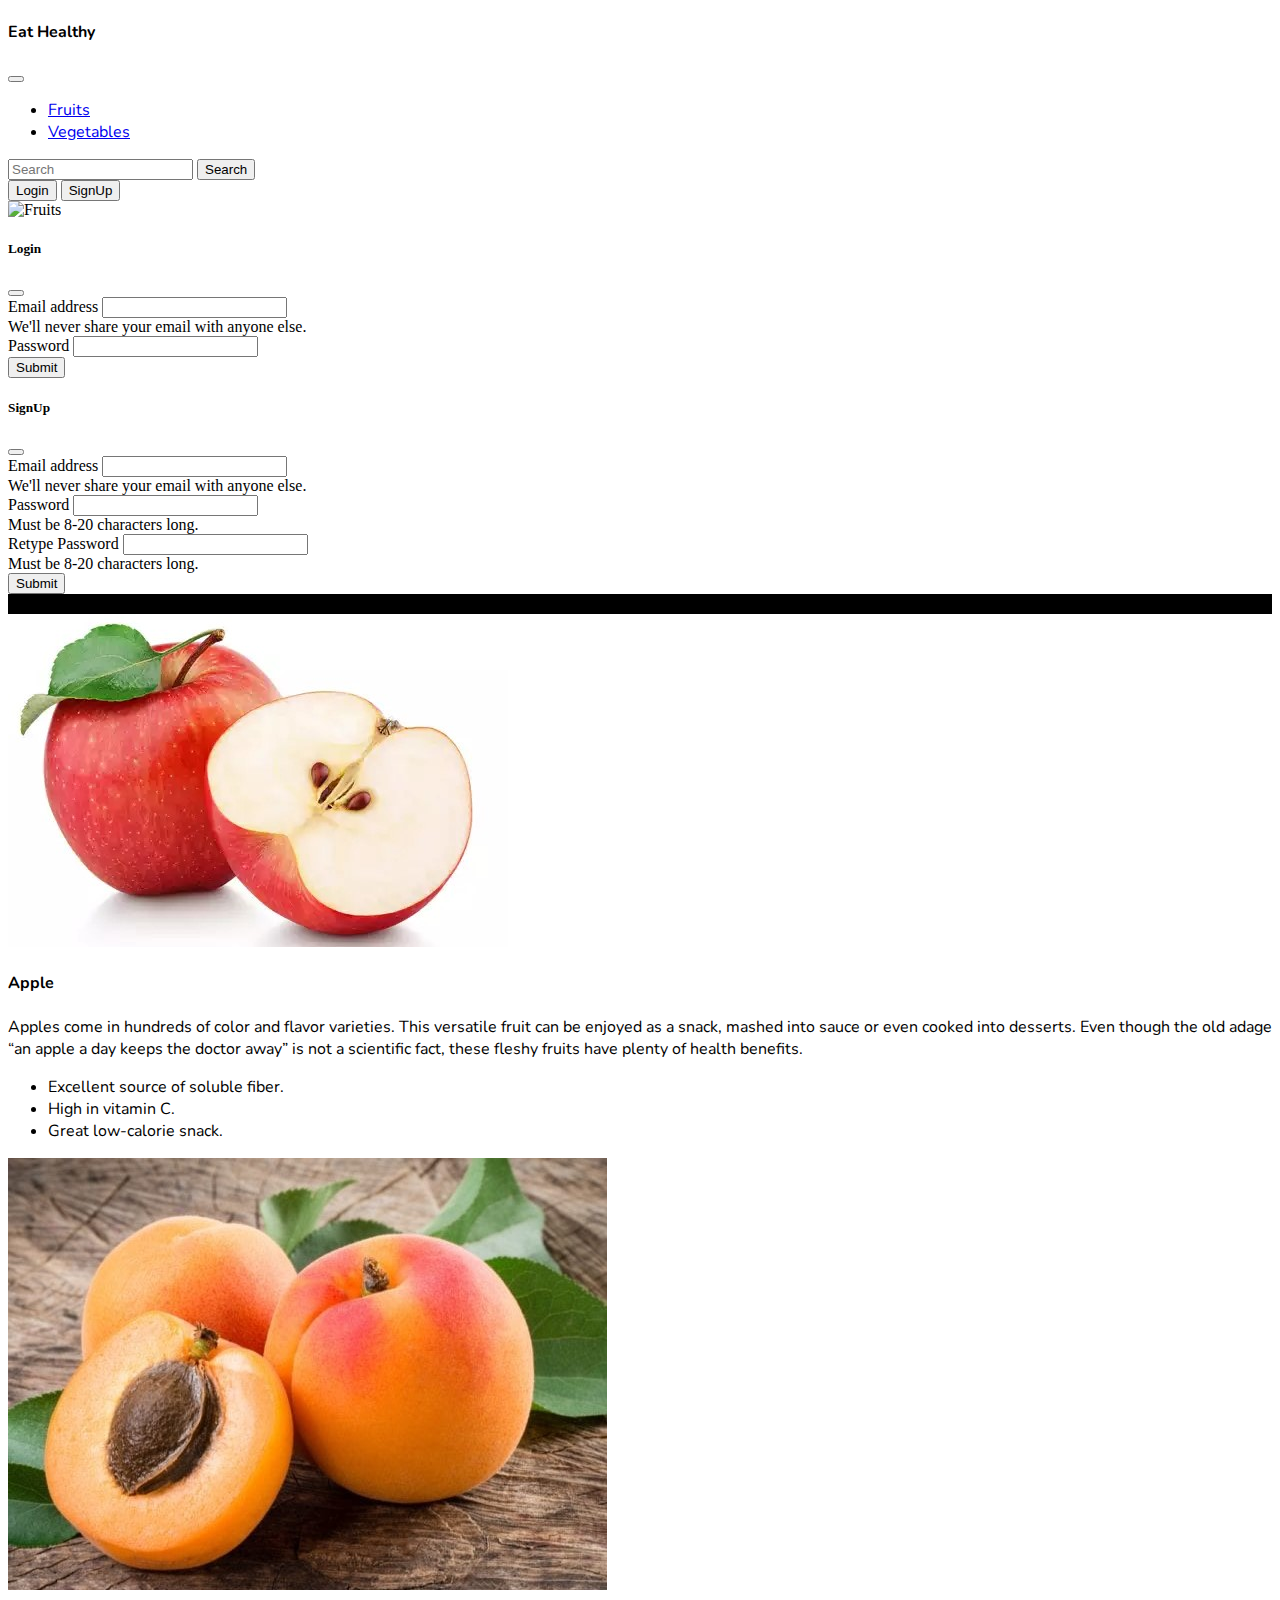
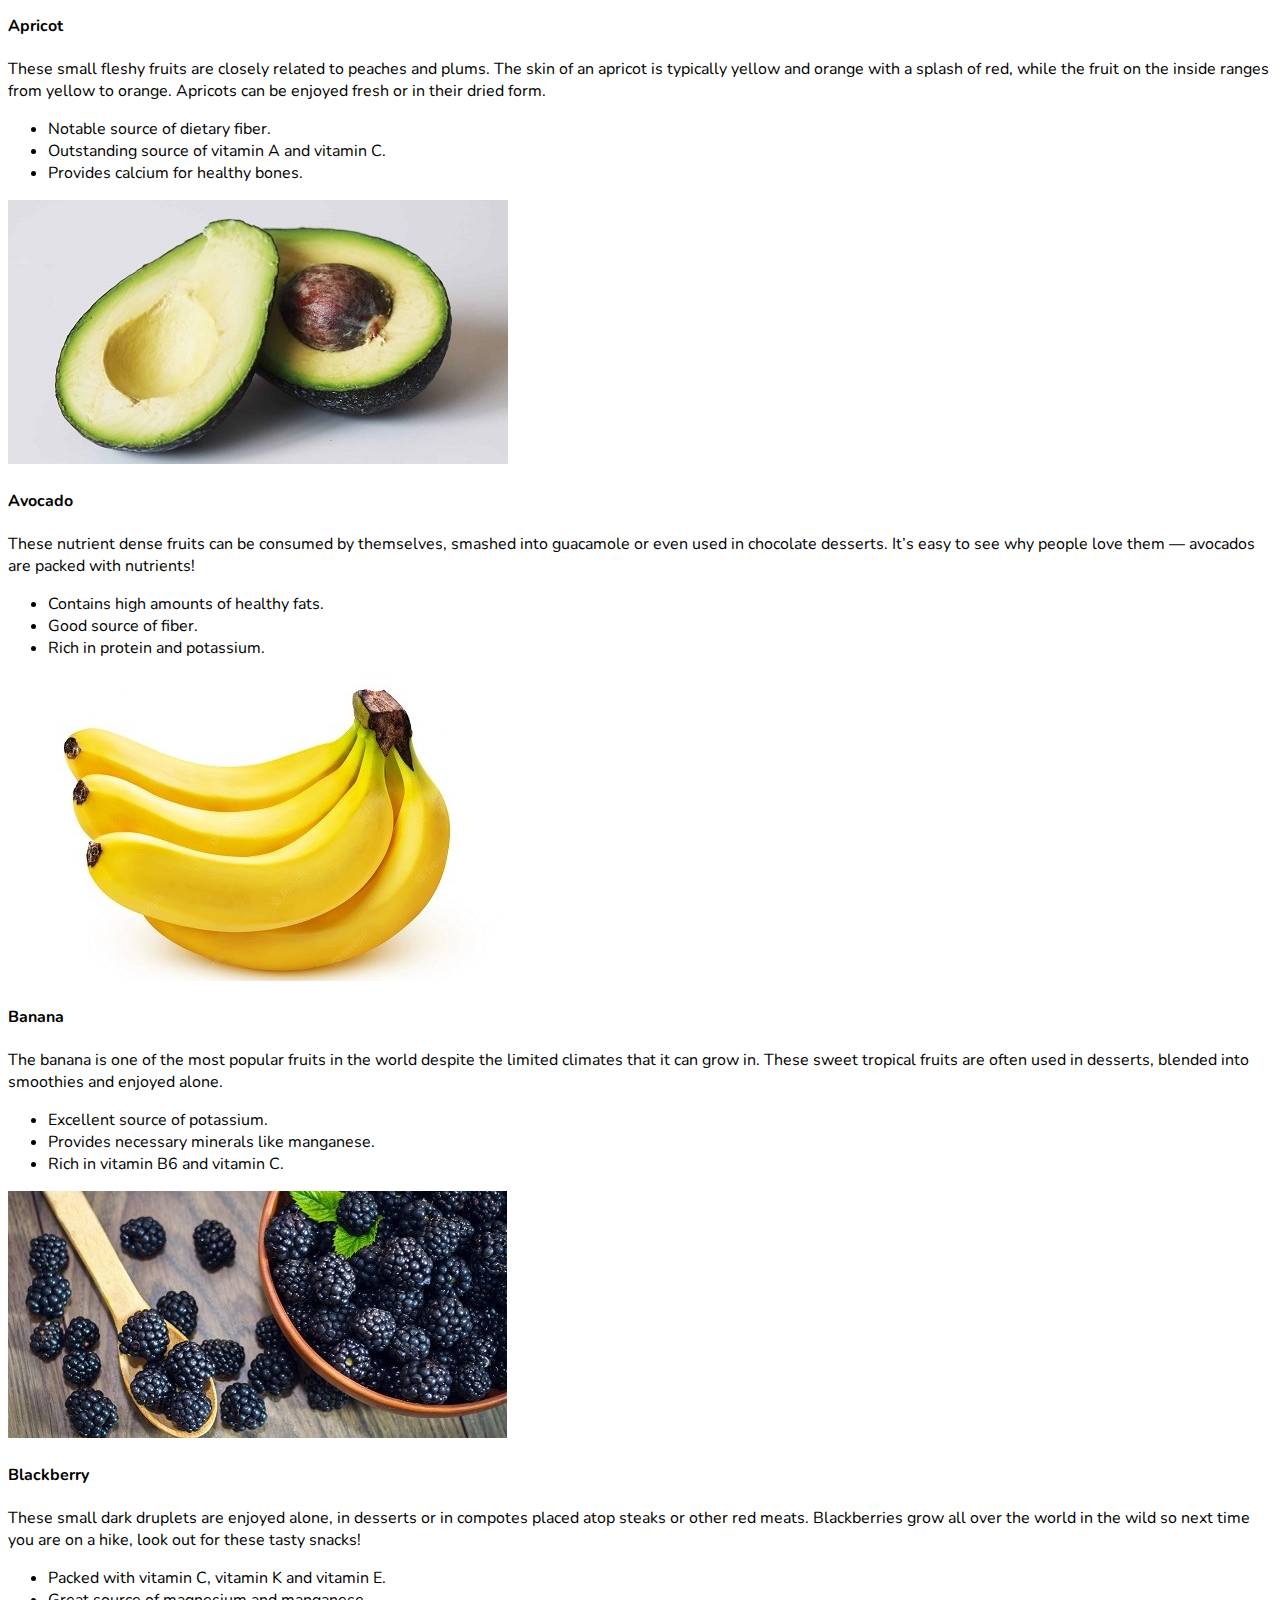
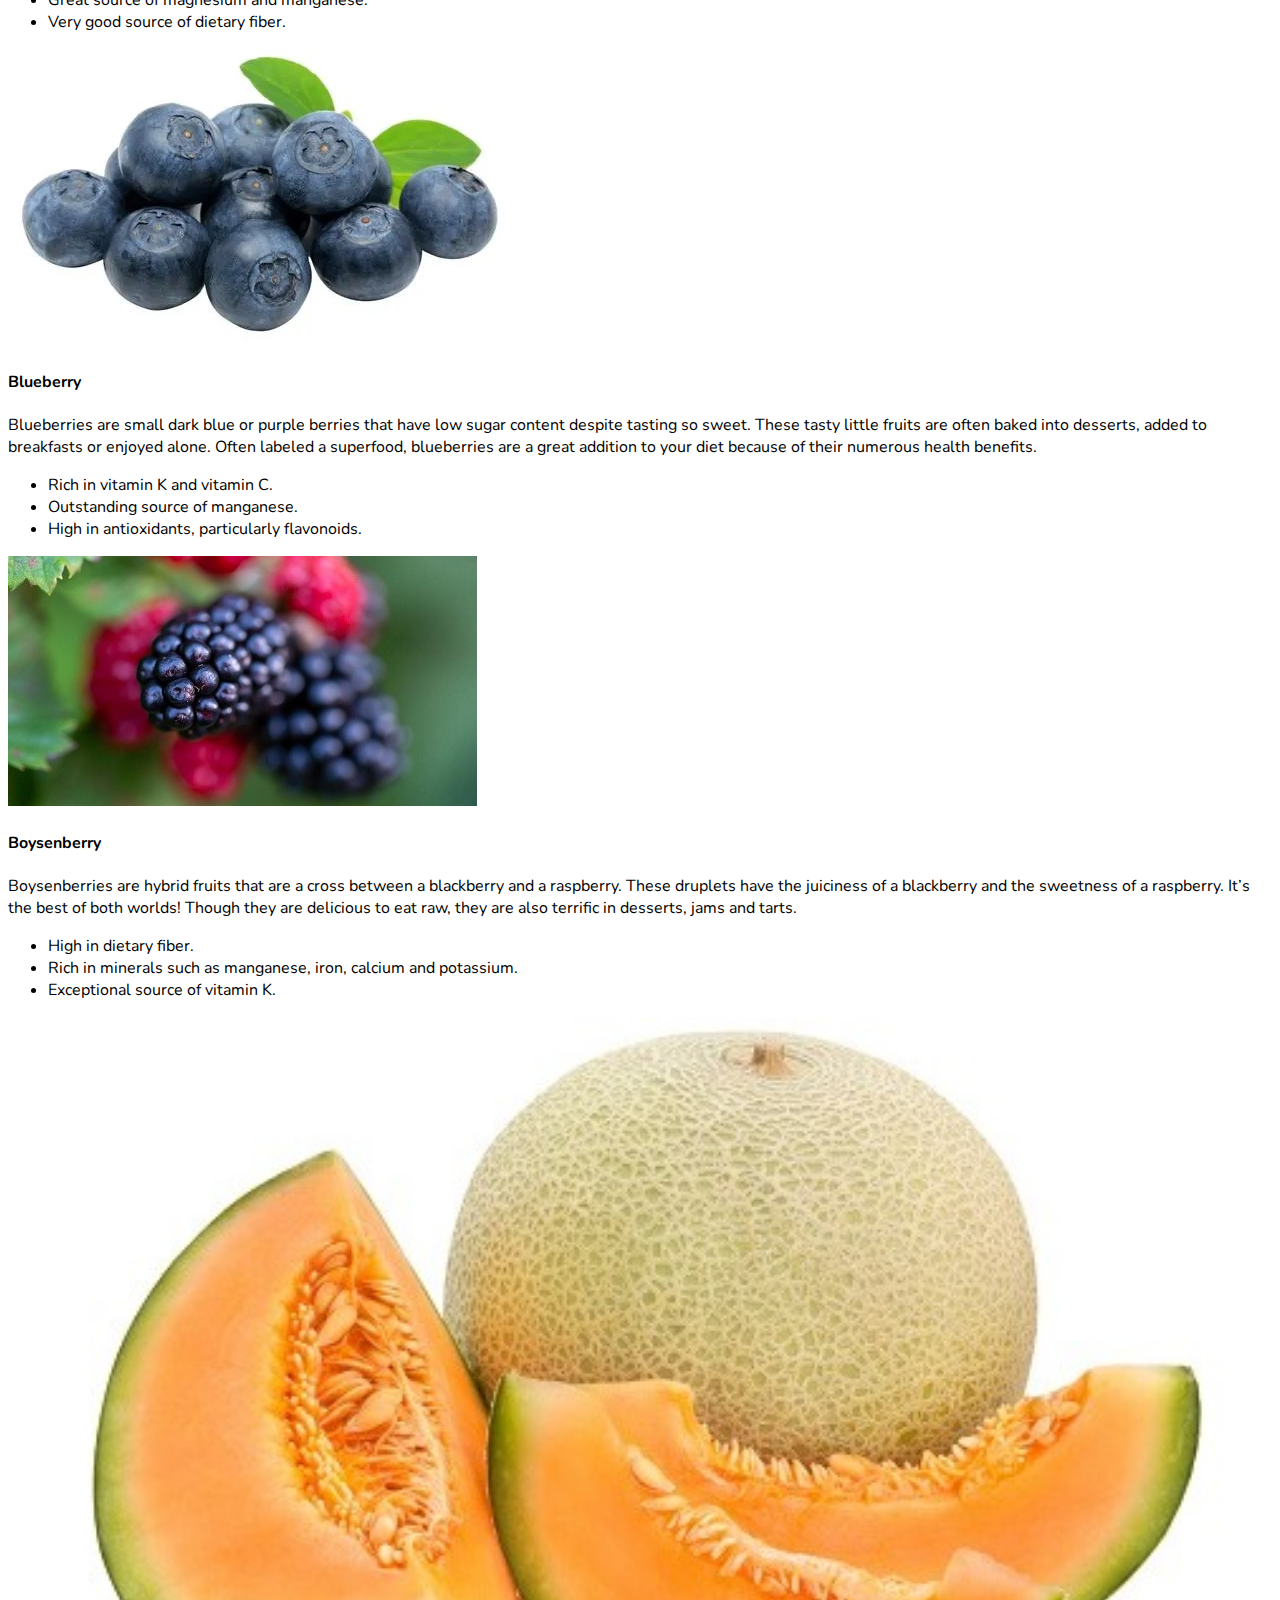
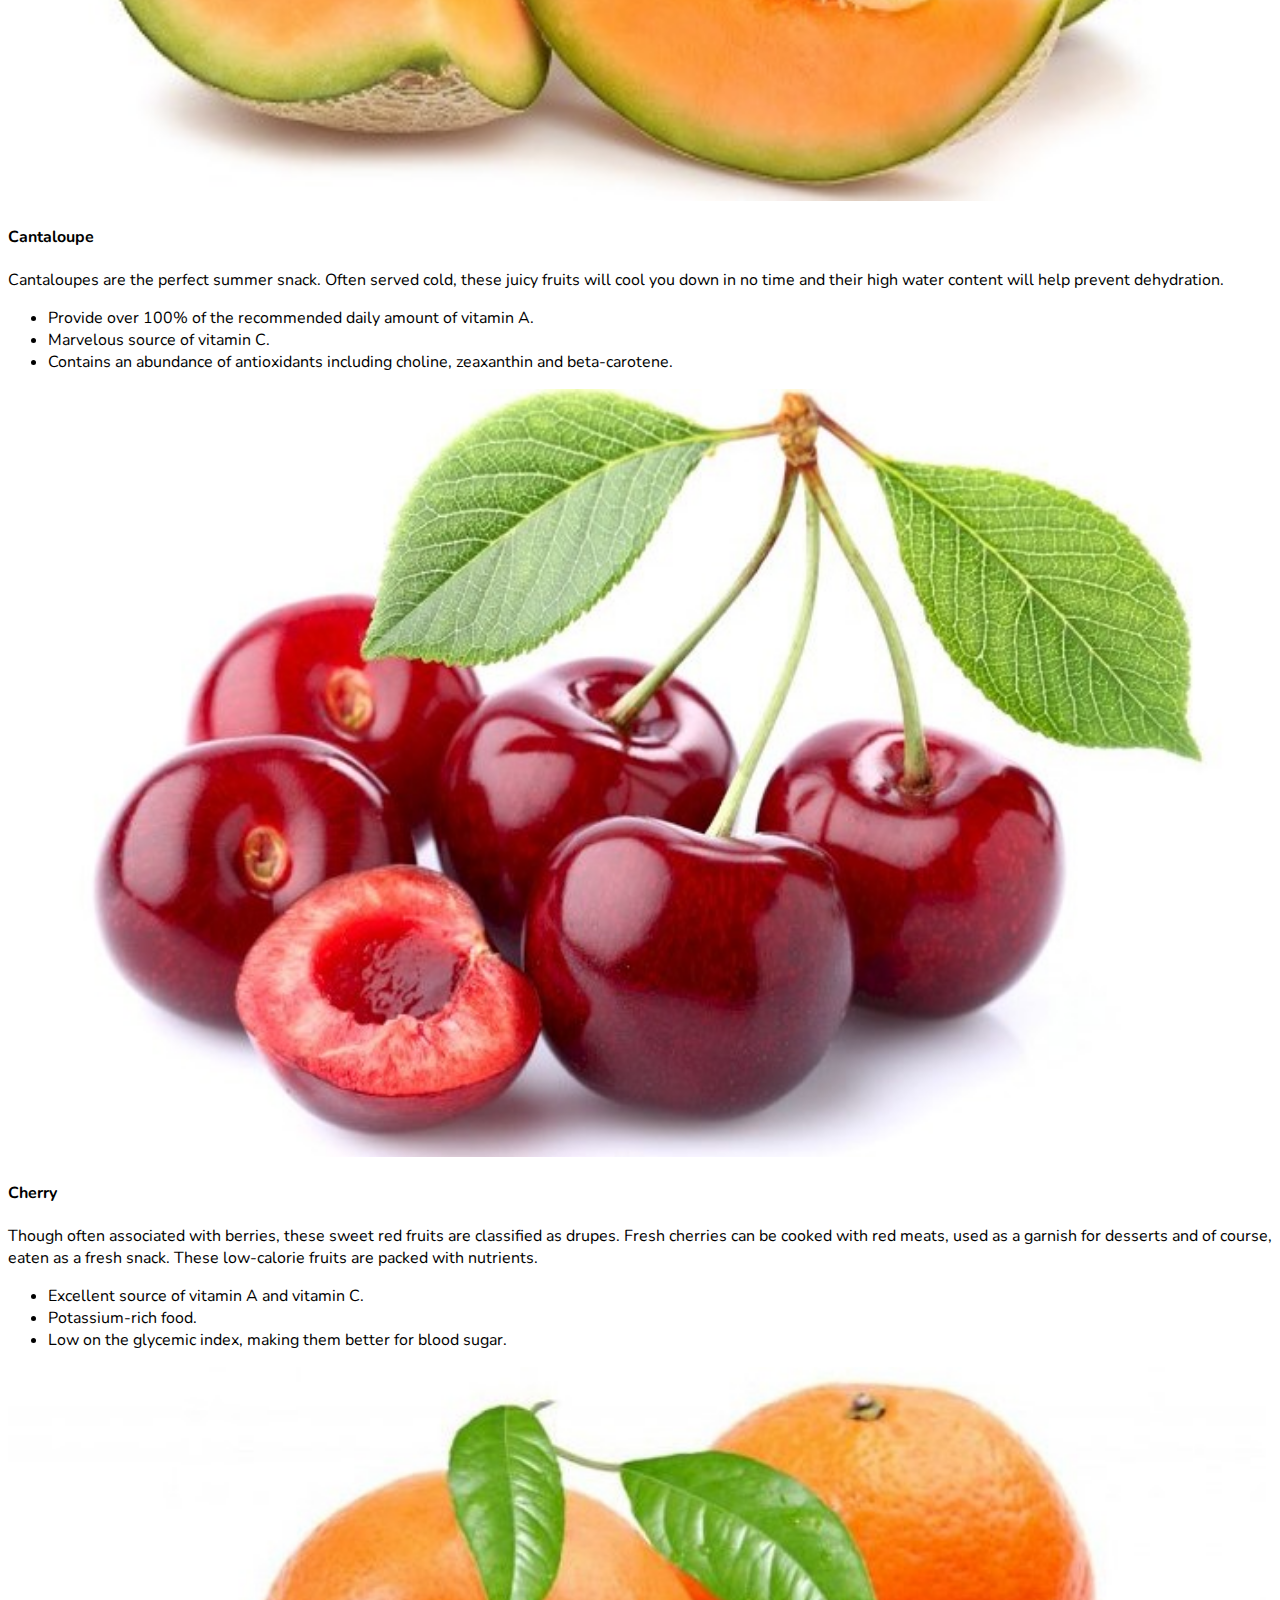
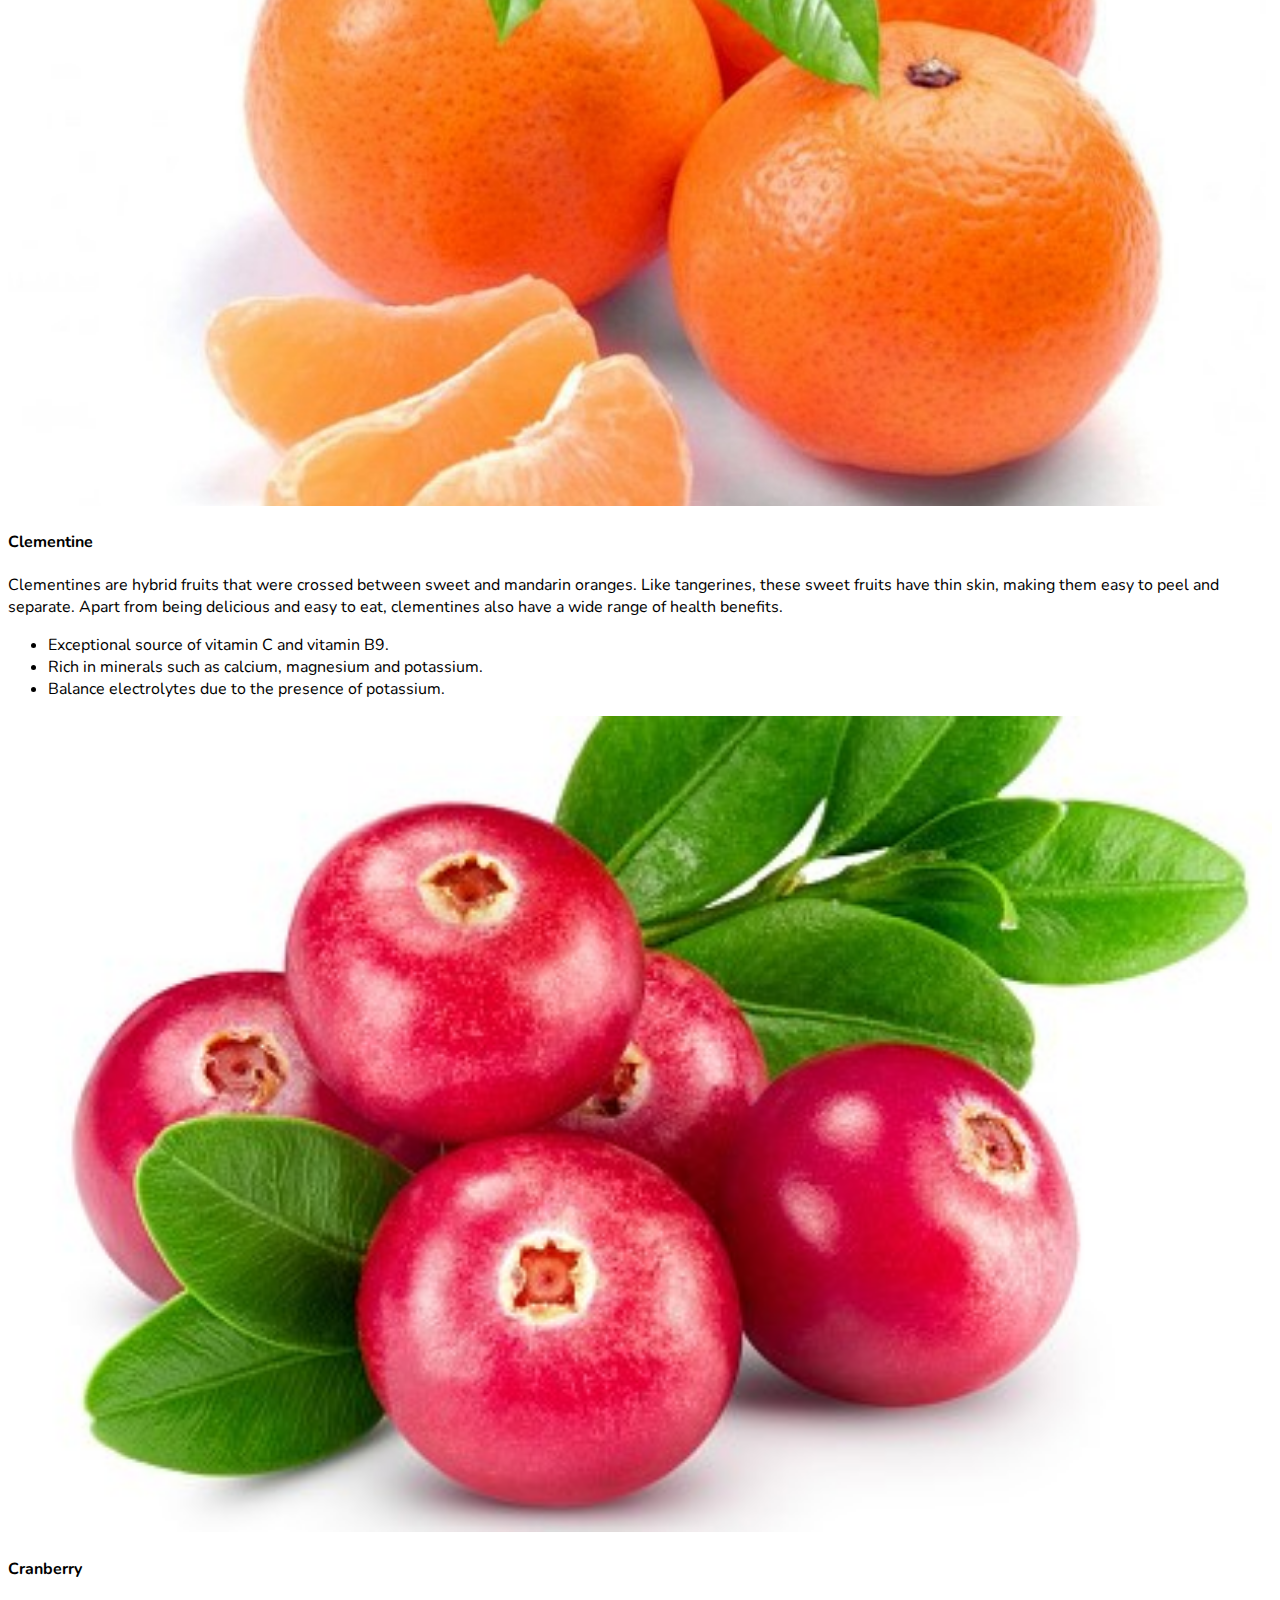
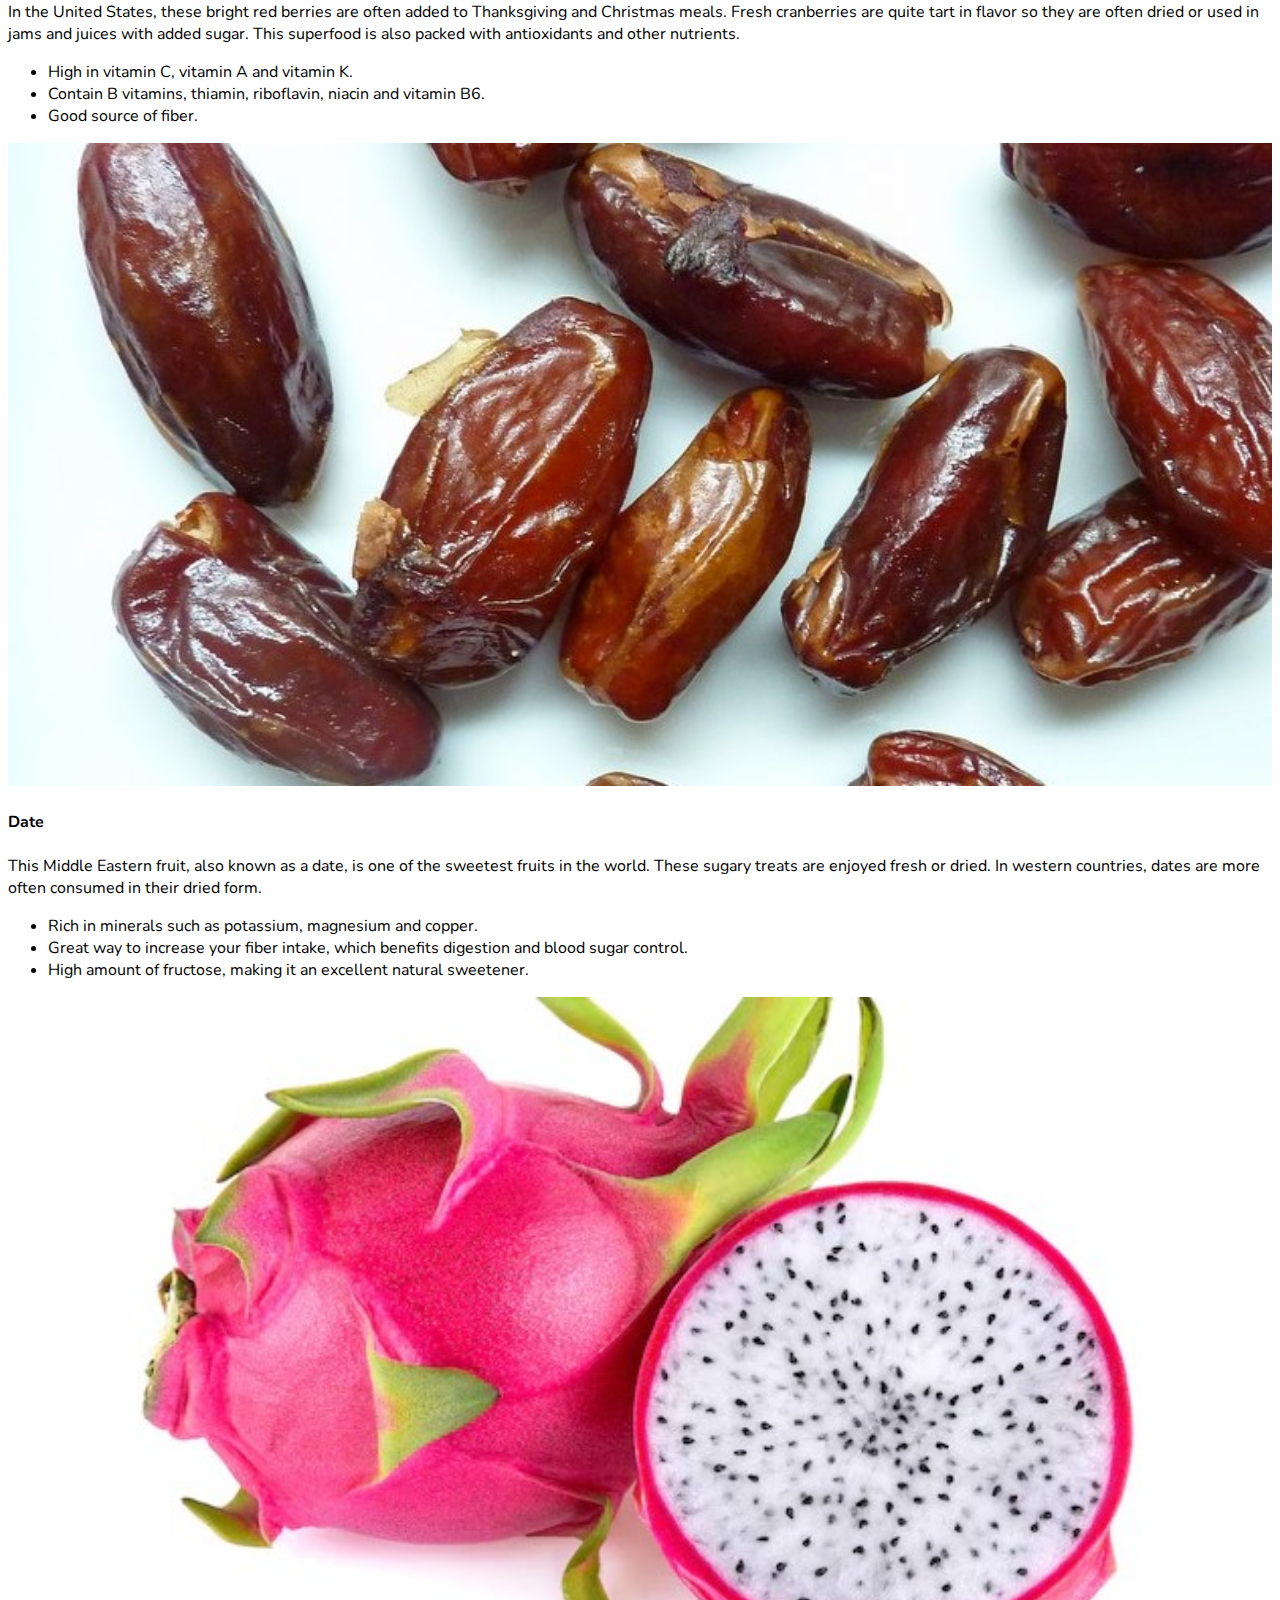
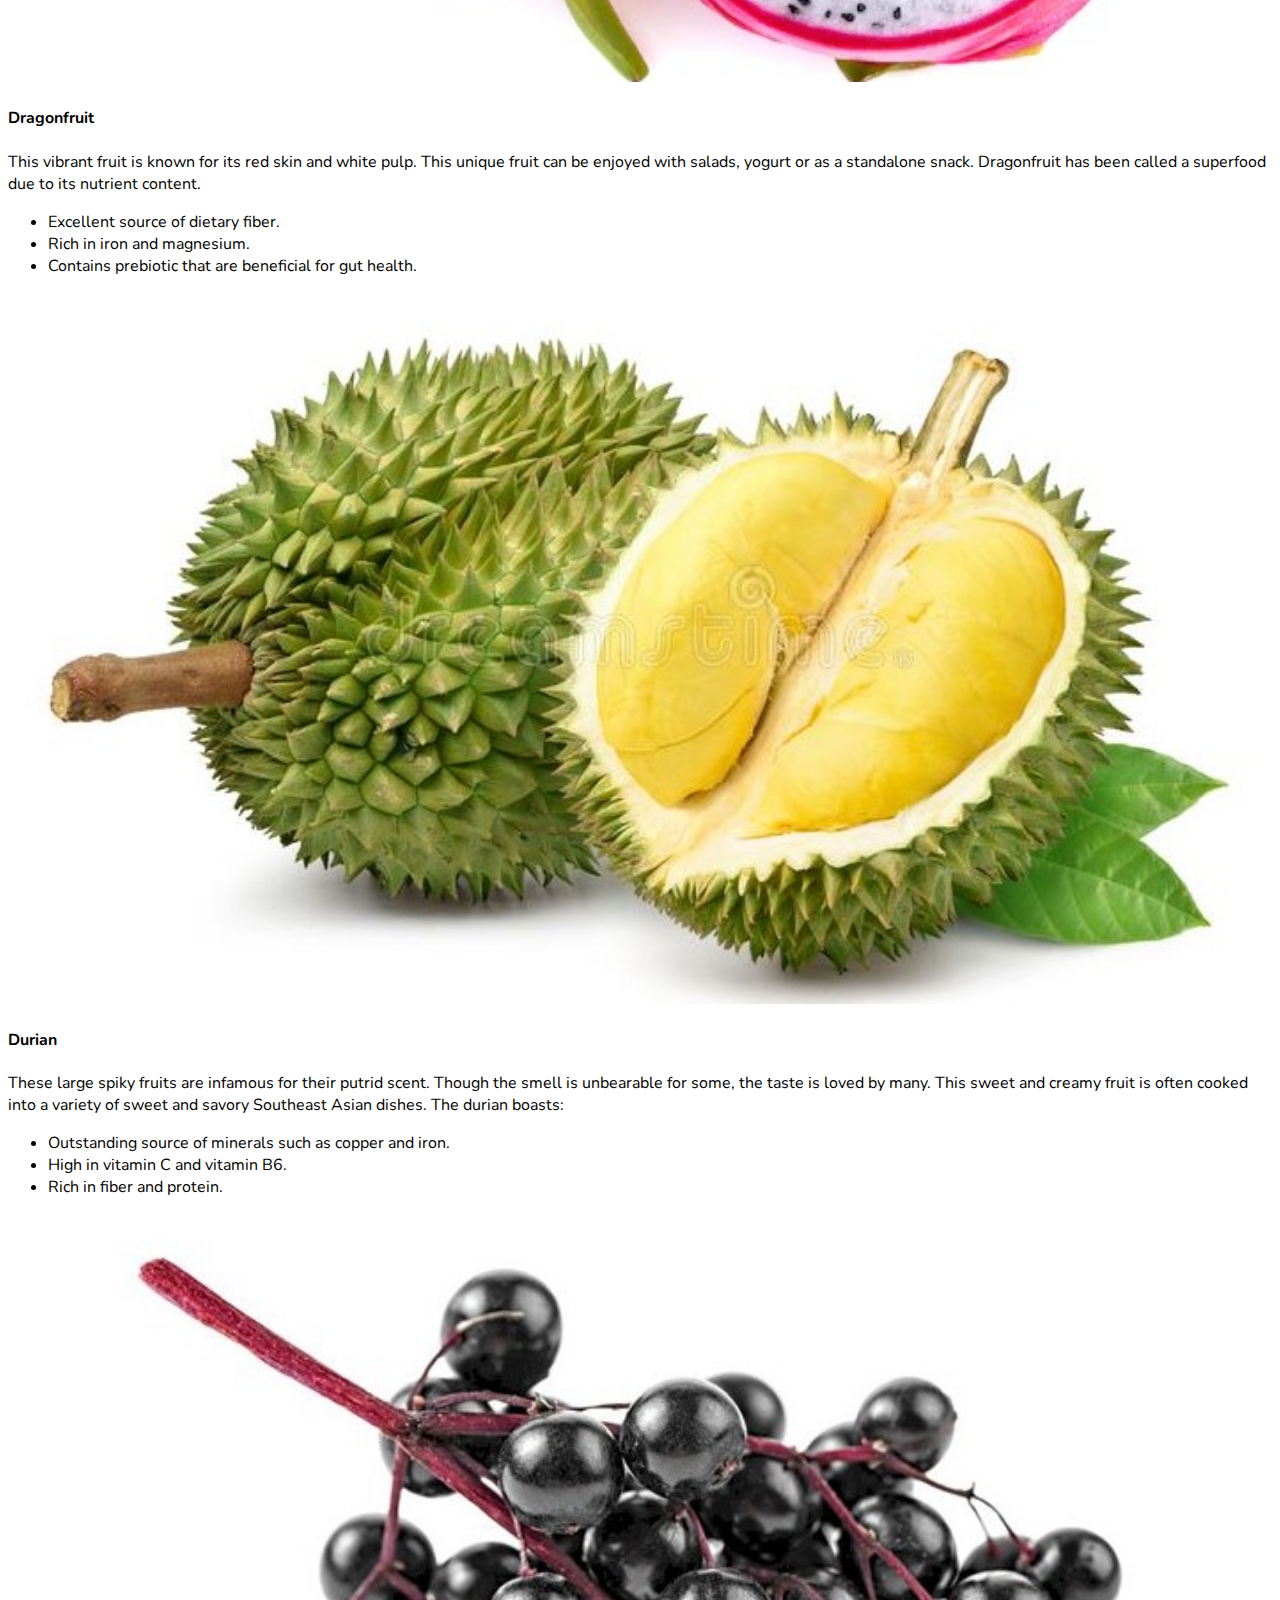
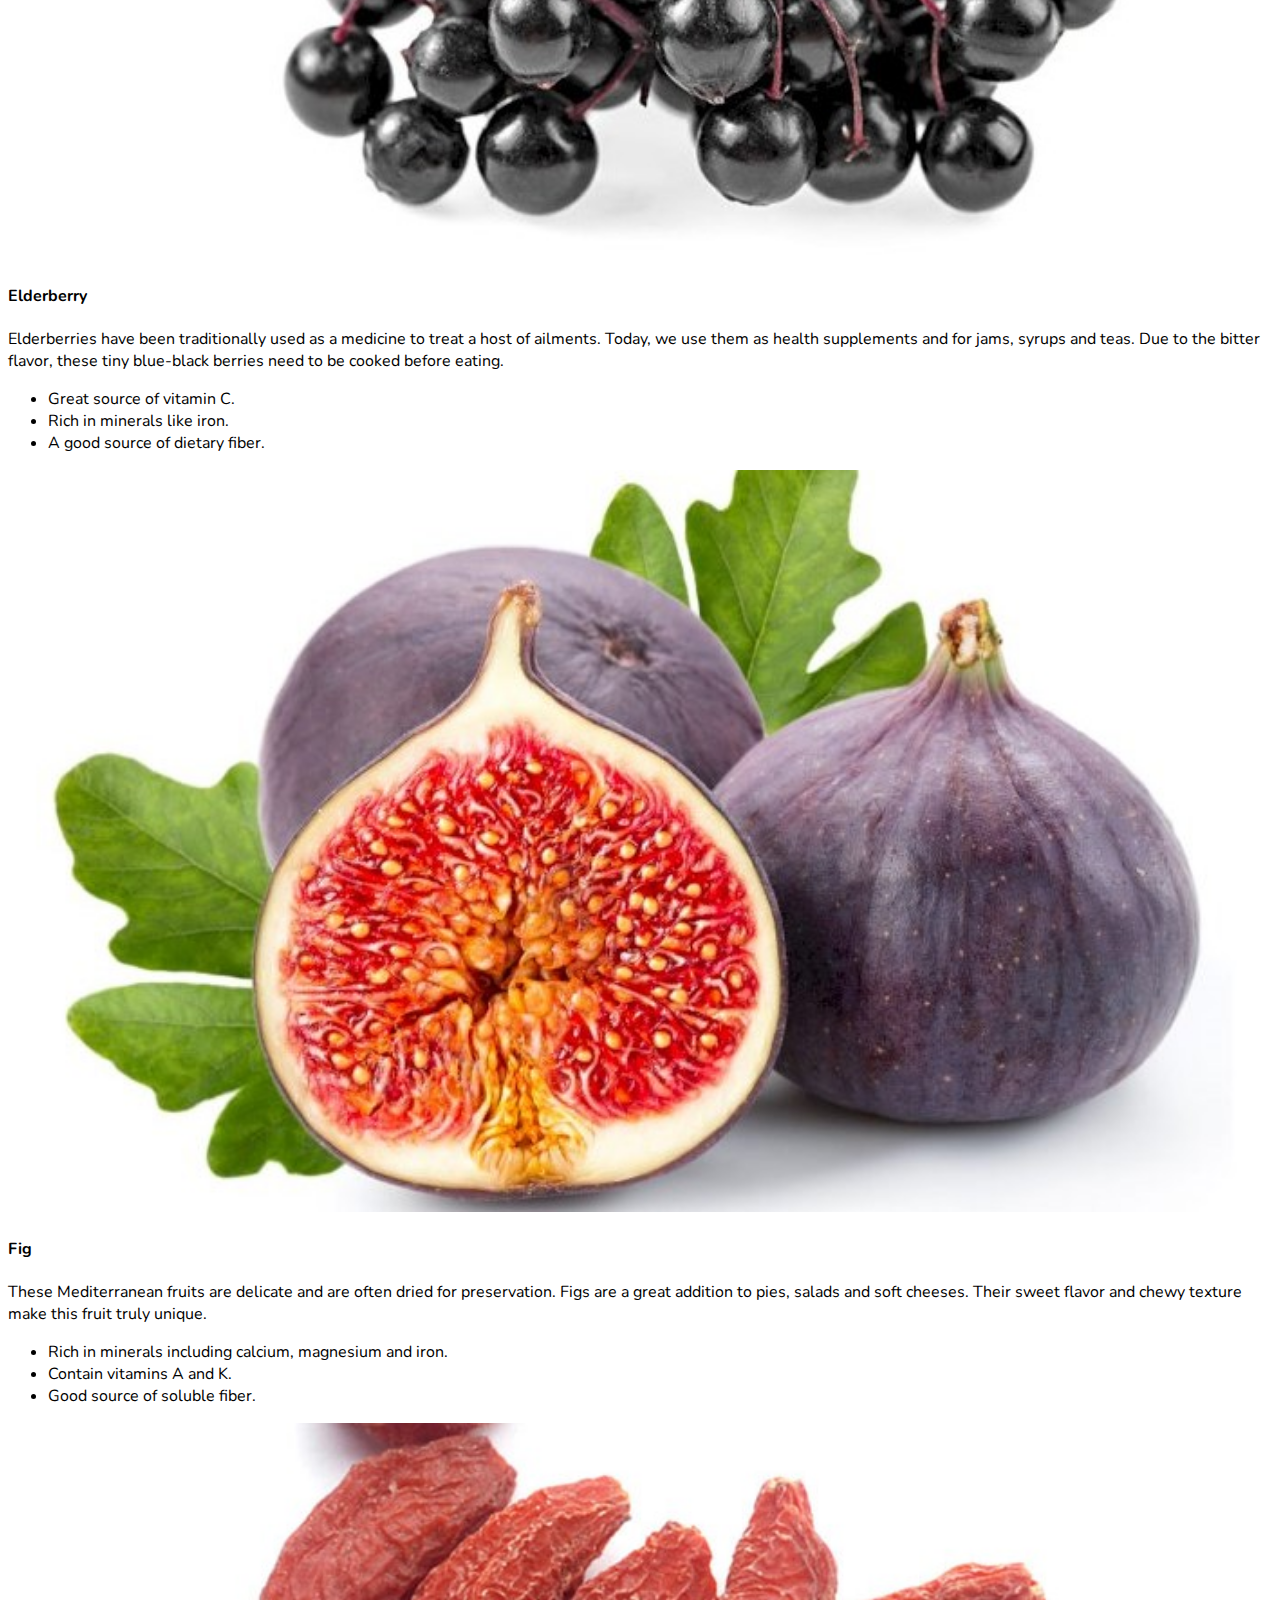
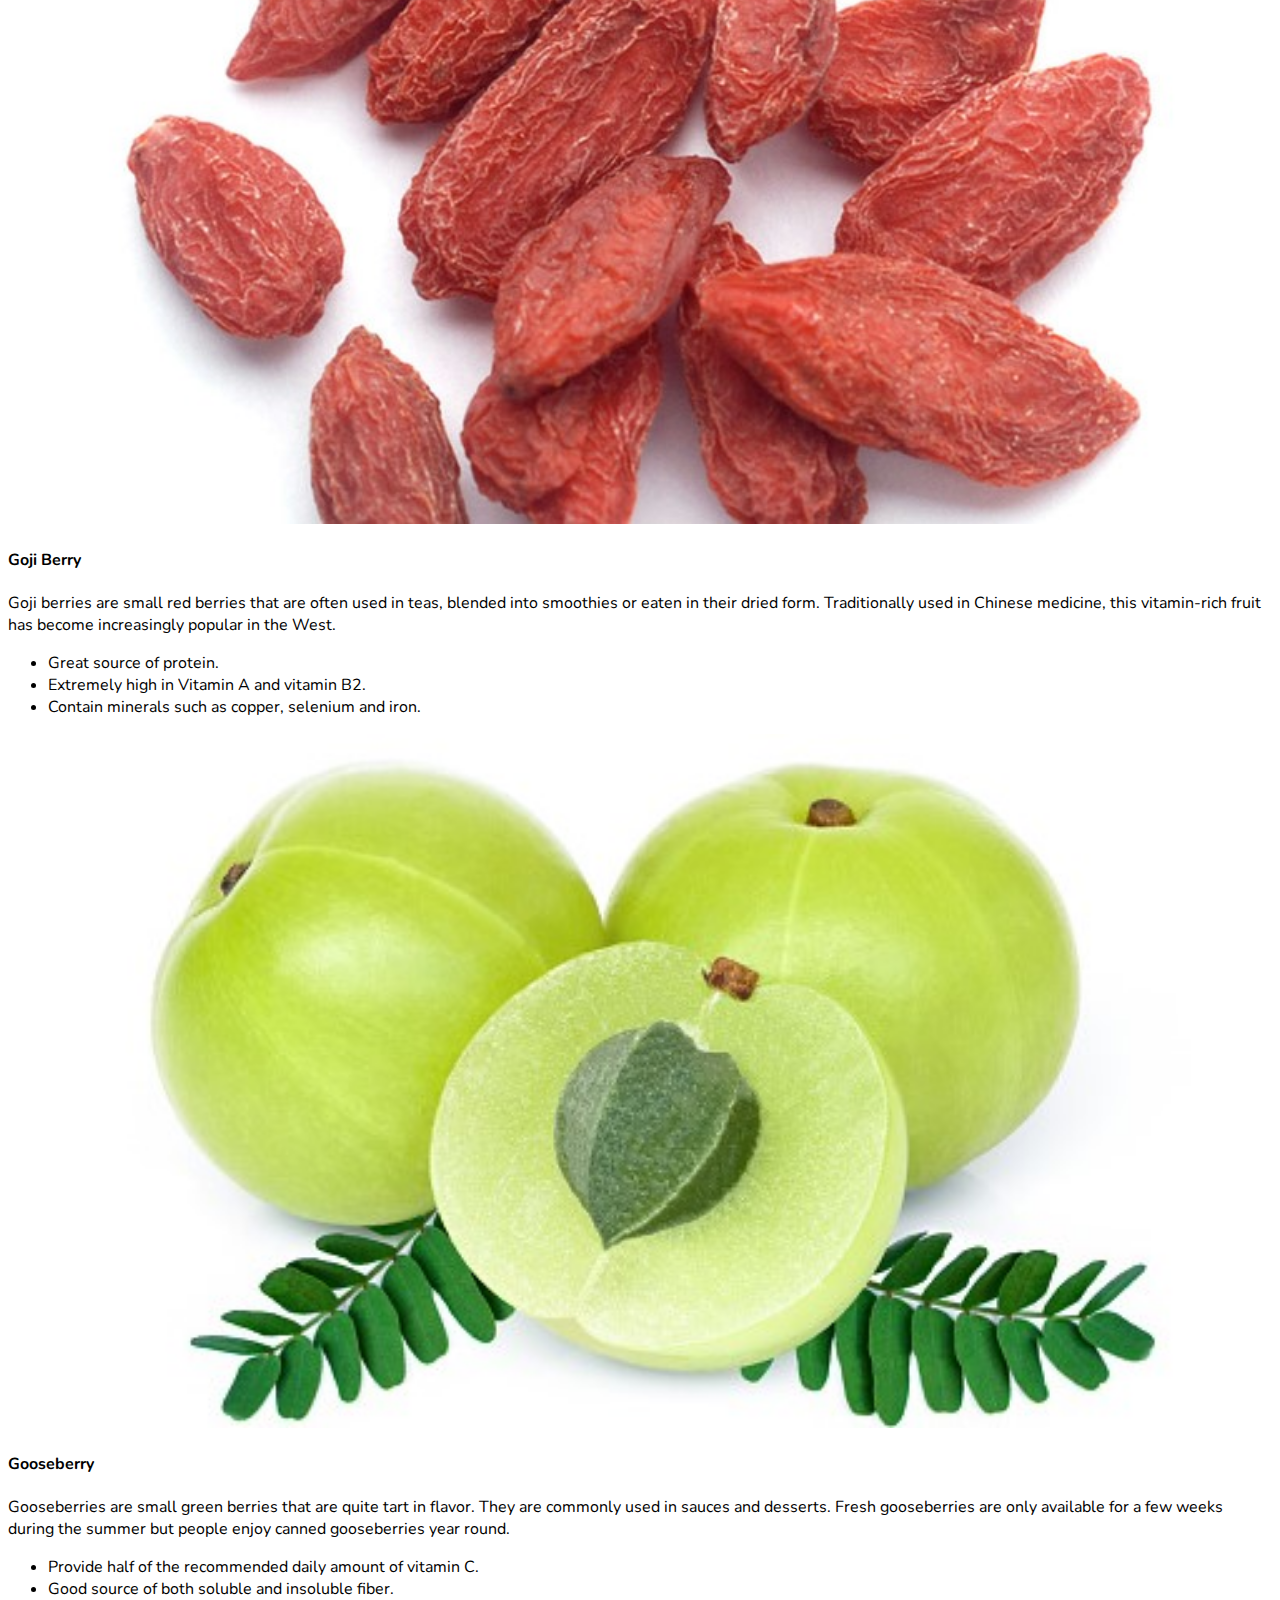
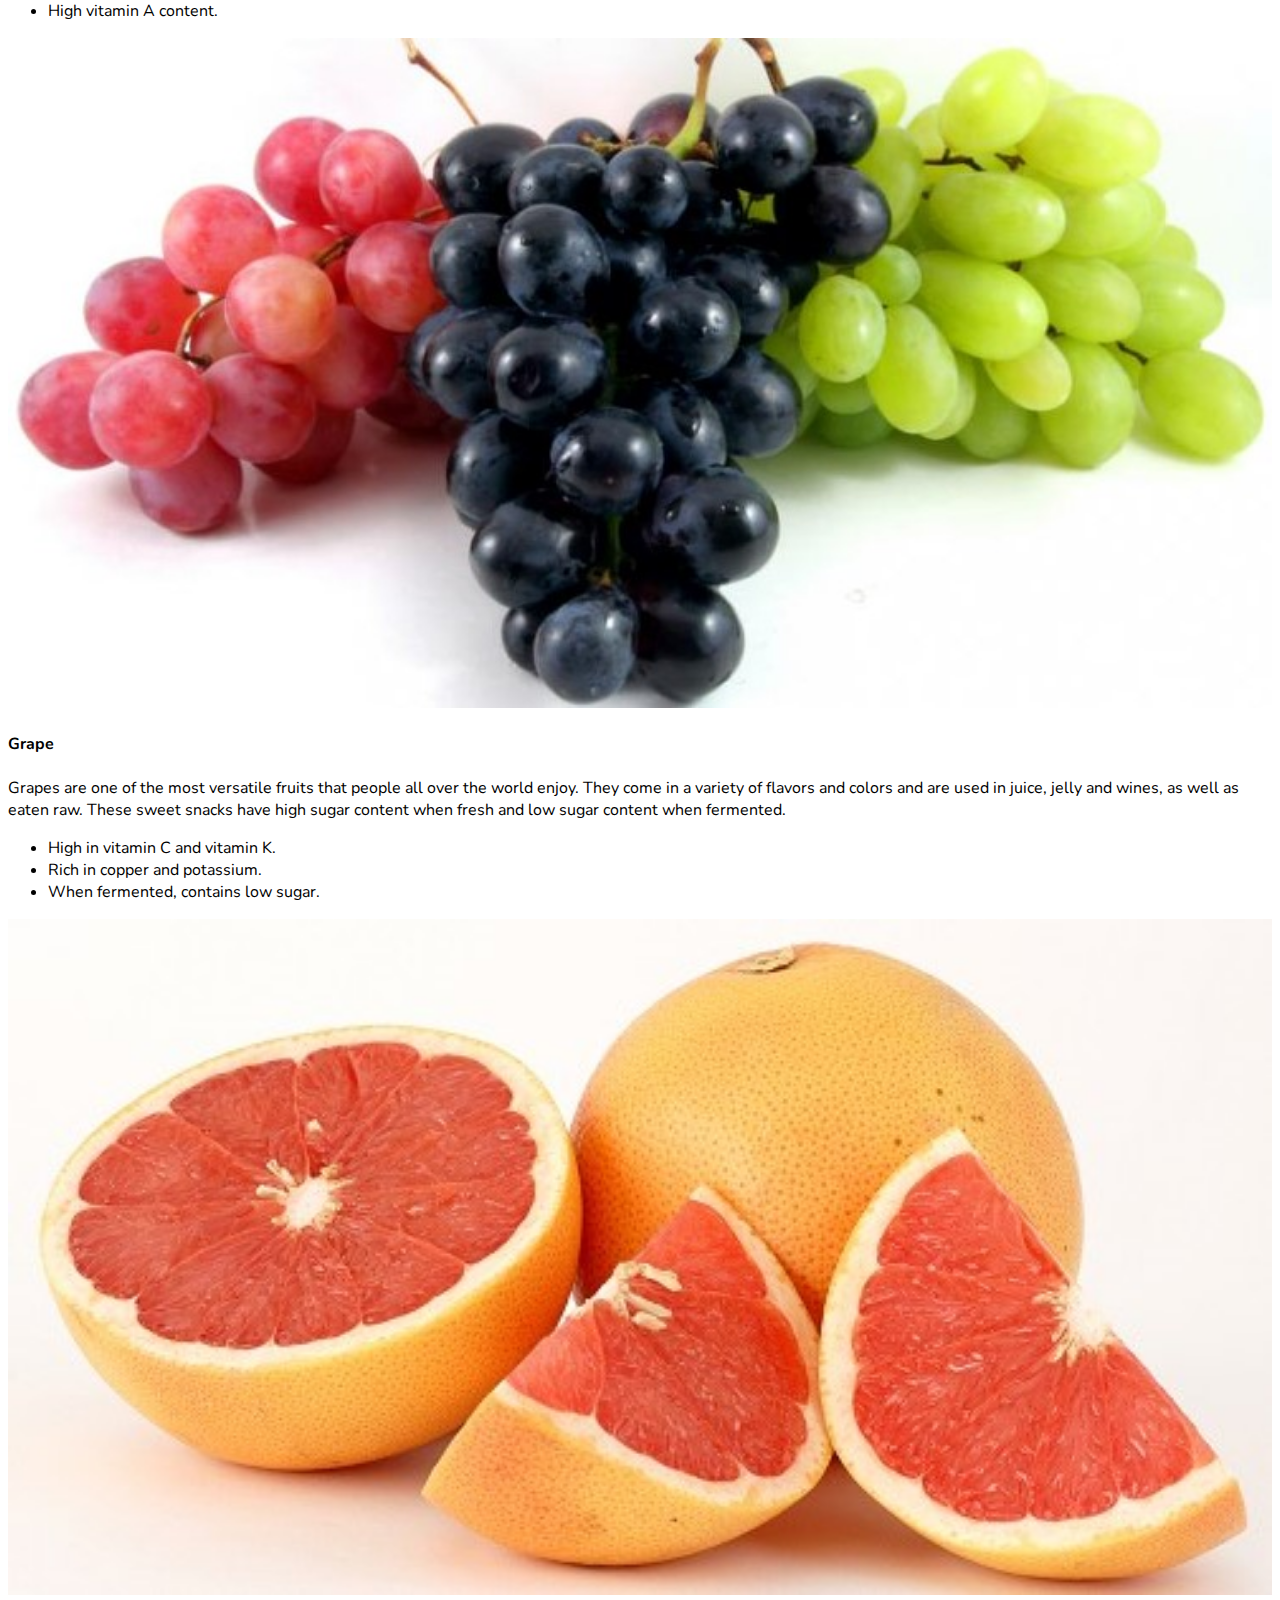
==== commit e615be76: "Update index.html" ====
--- a/index.html
+++ b/index.html
@@ -39,7 +39,7 @@
             </div>
         </div>
     </nav>
-    <img src="/images/fruits21.jpg" class="img-fluid" alt="Fruits">
+    <img src="/EatHealthy/images/fruits21.jpg" class="img-fluid" alt="Fruits">
 
     <!-- Login Modal -->
 <div class="modal fade" id="LoginModal" tabindex="-1" aria-labelledby="LoginModalLabel" aria-hidden="true">
@@ -902,4 +902,4 @@
         crossorigin="anonymous"></script>
 </body>
 
-</html>+</html>
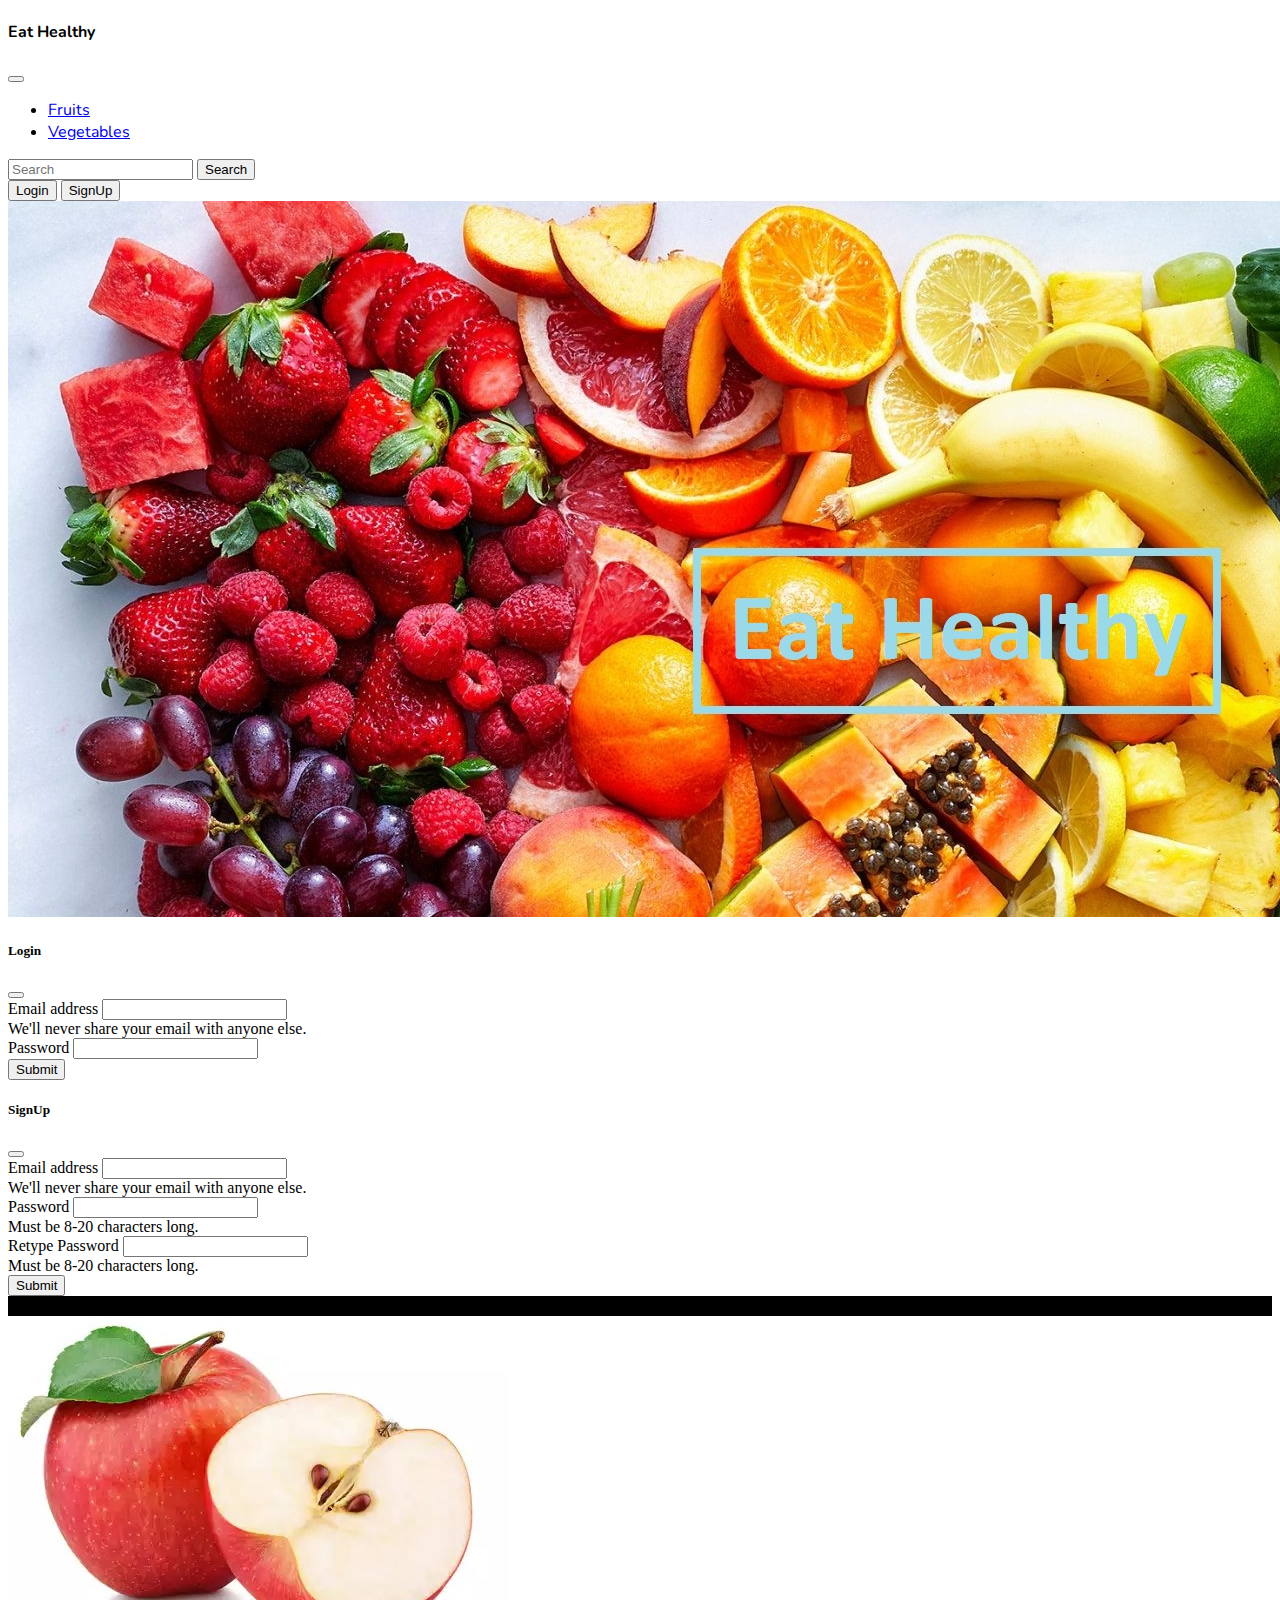
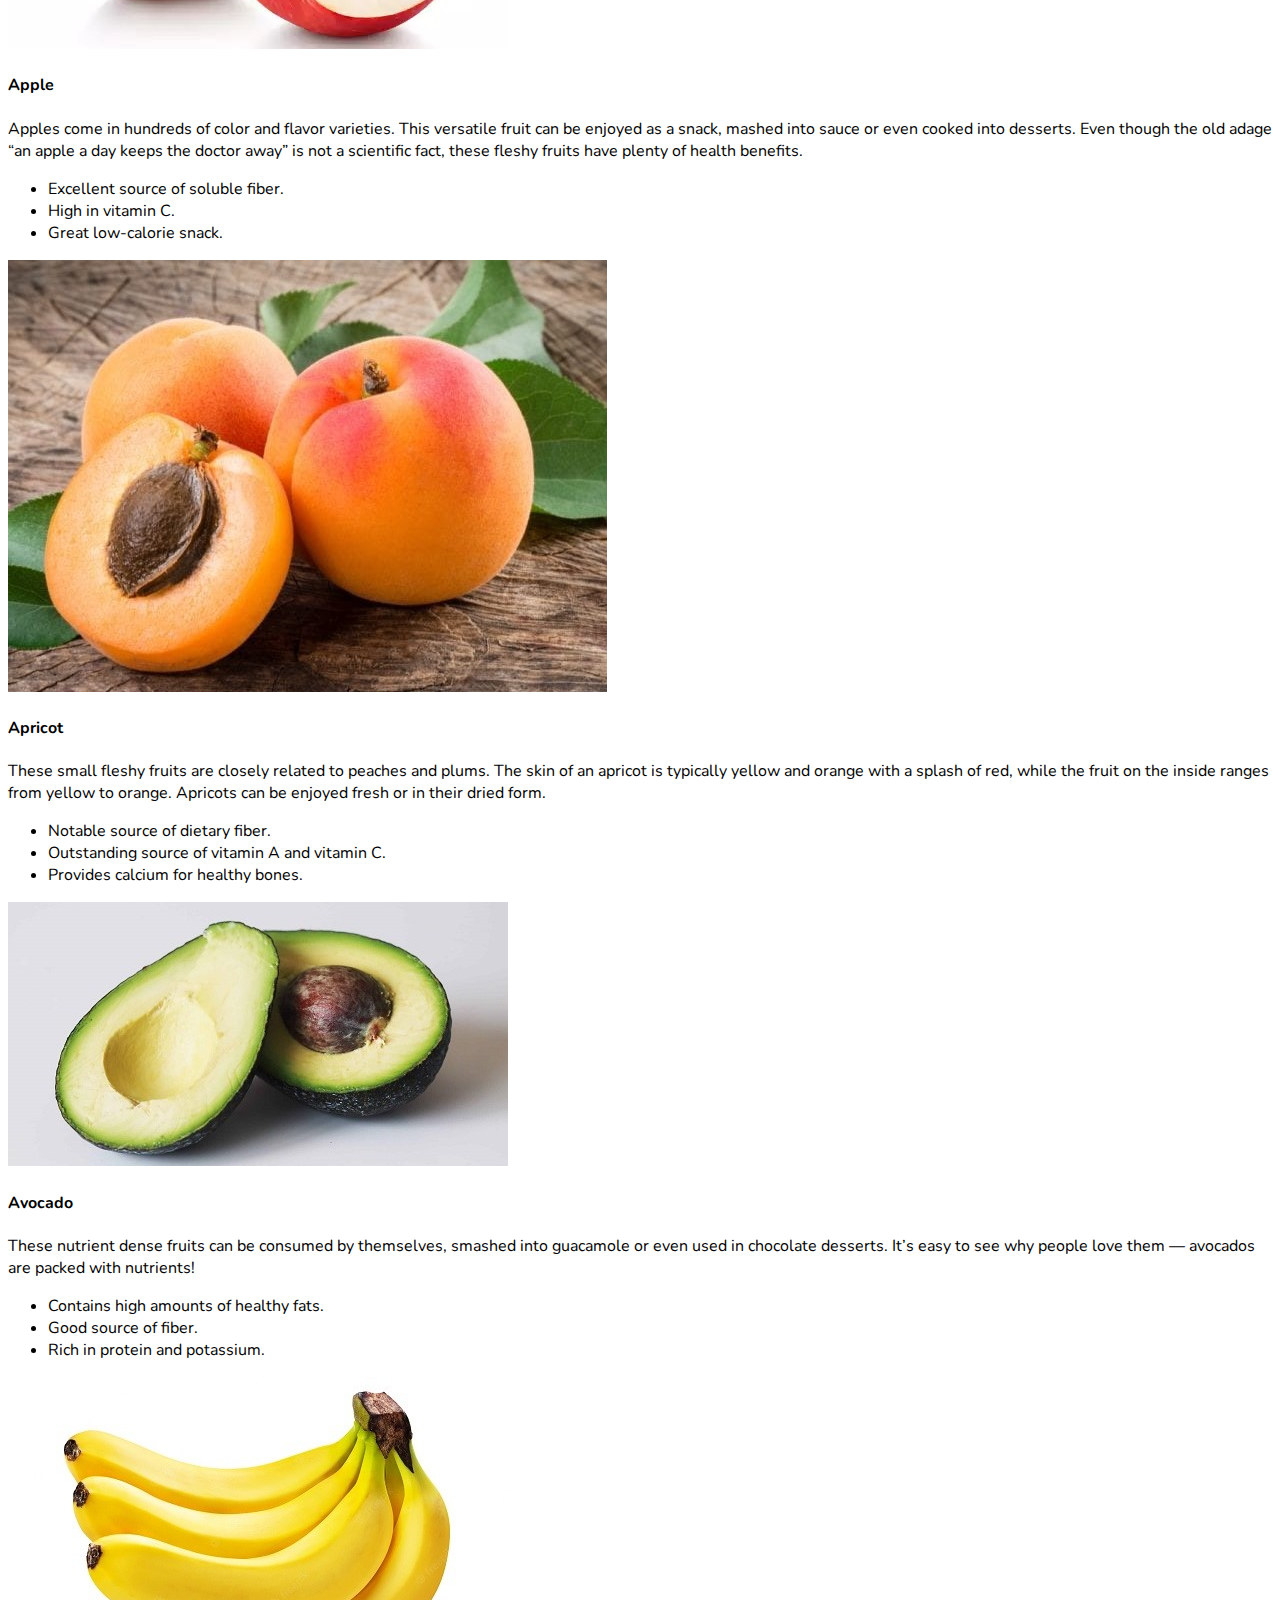
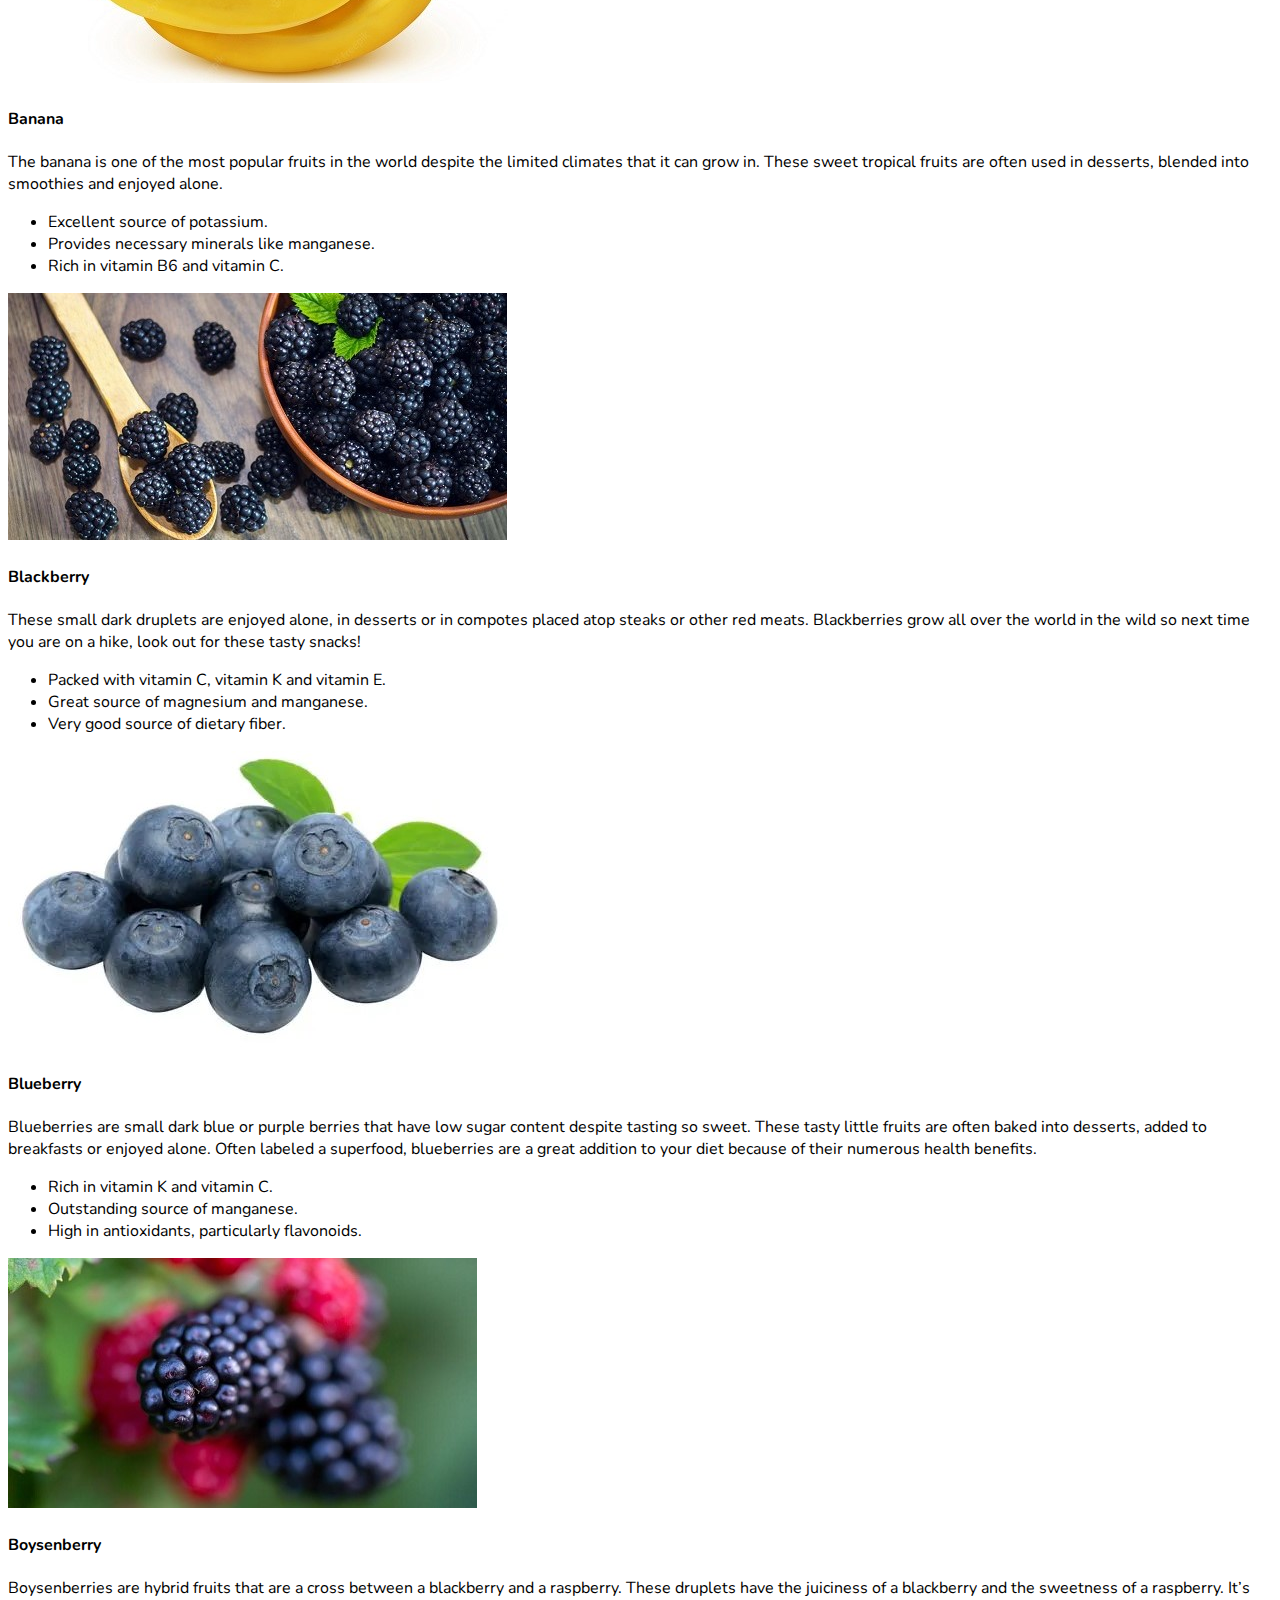
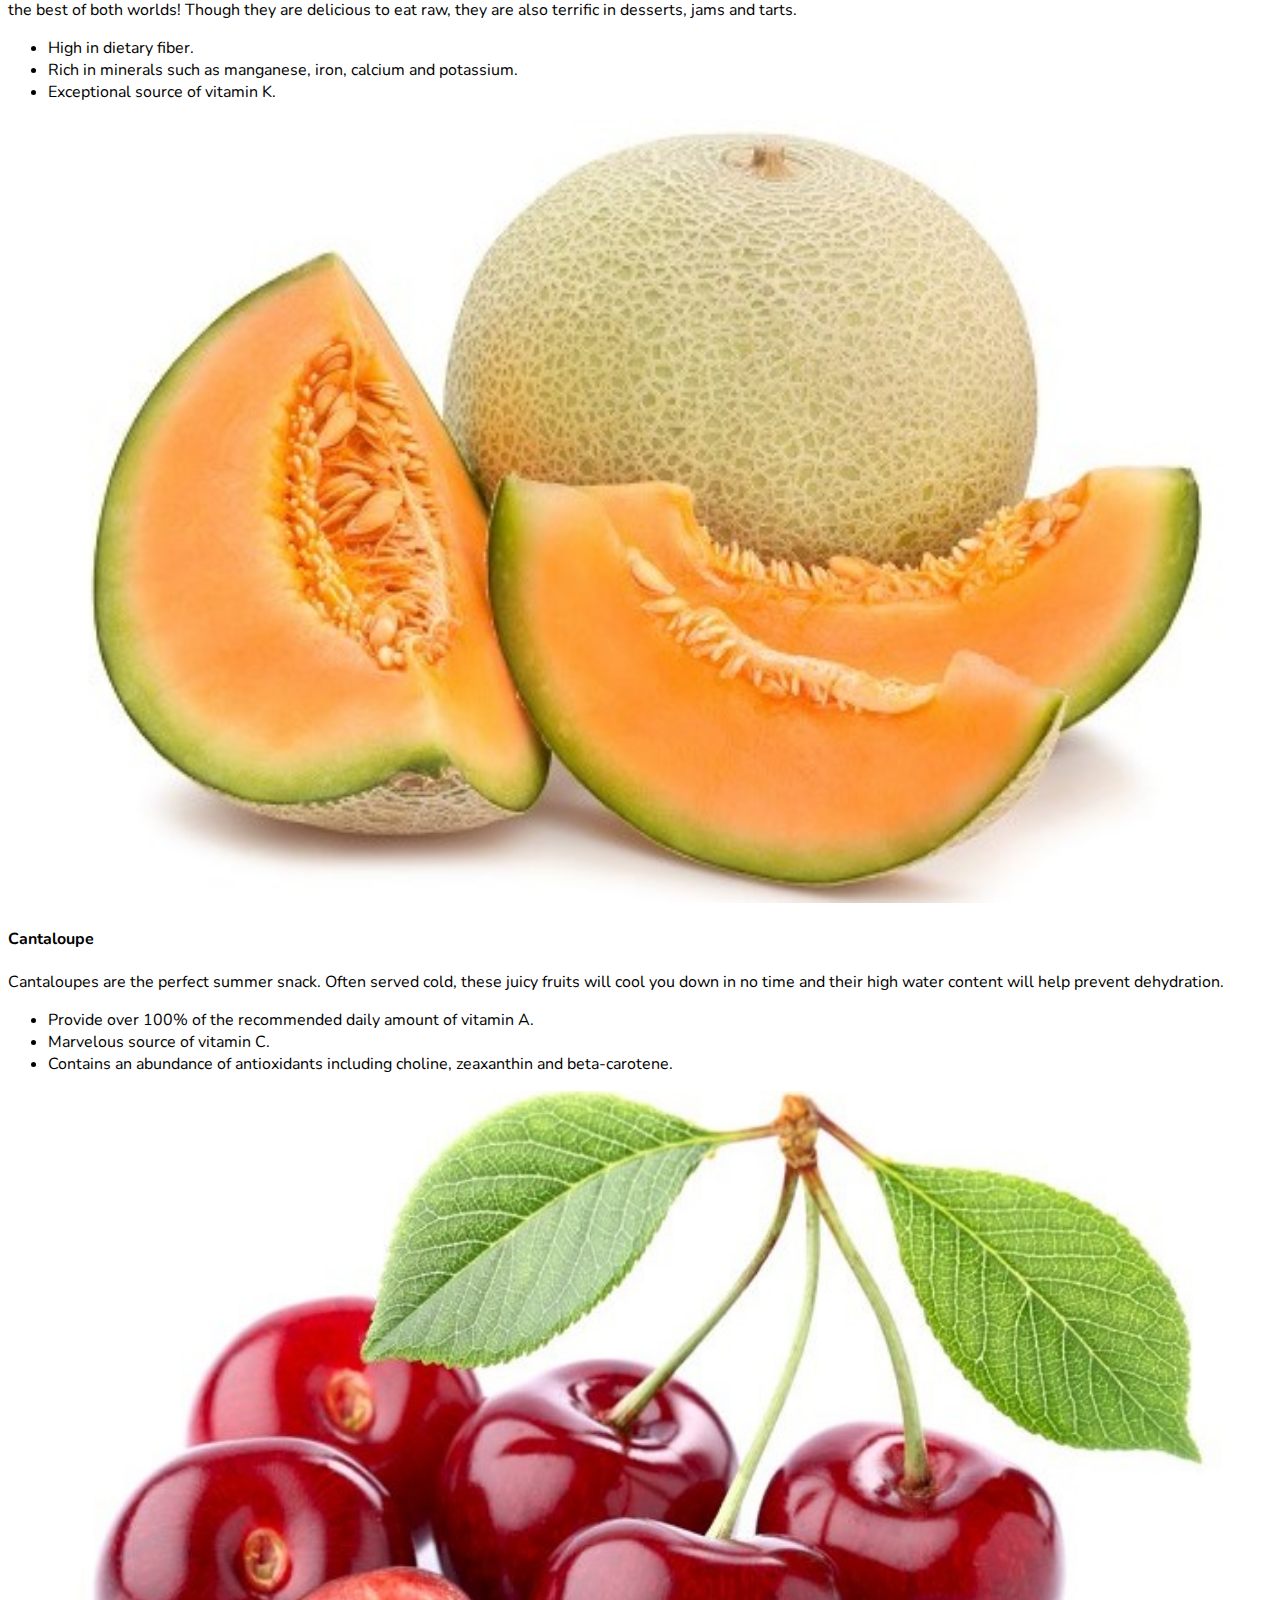
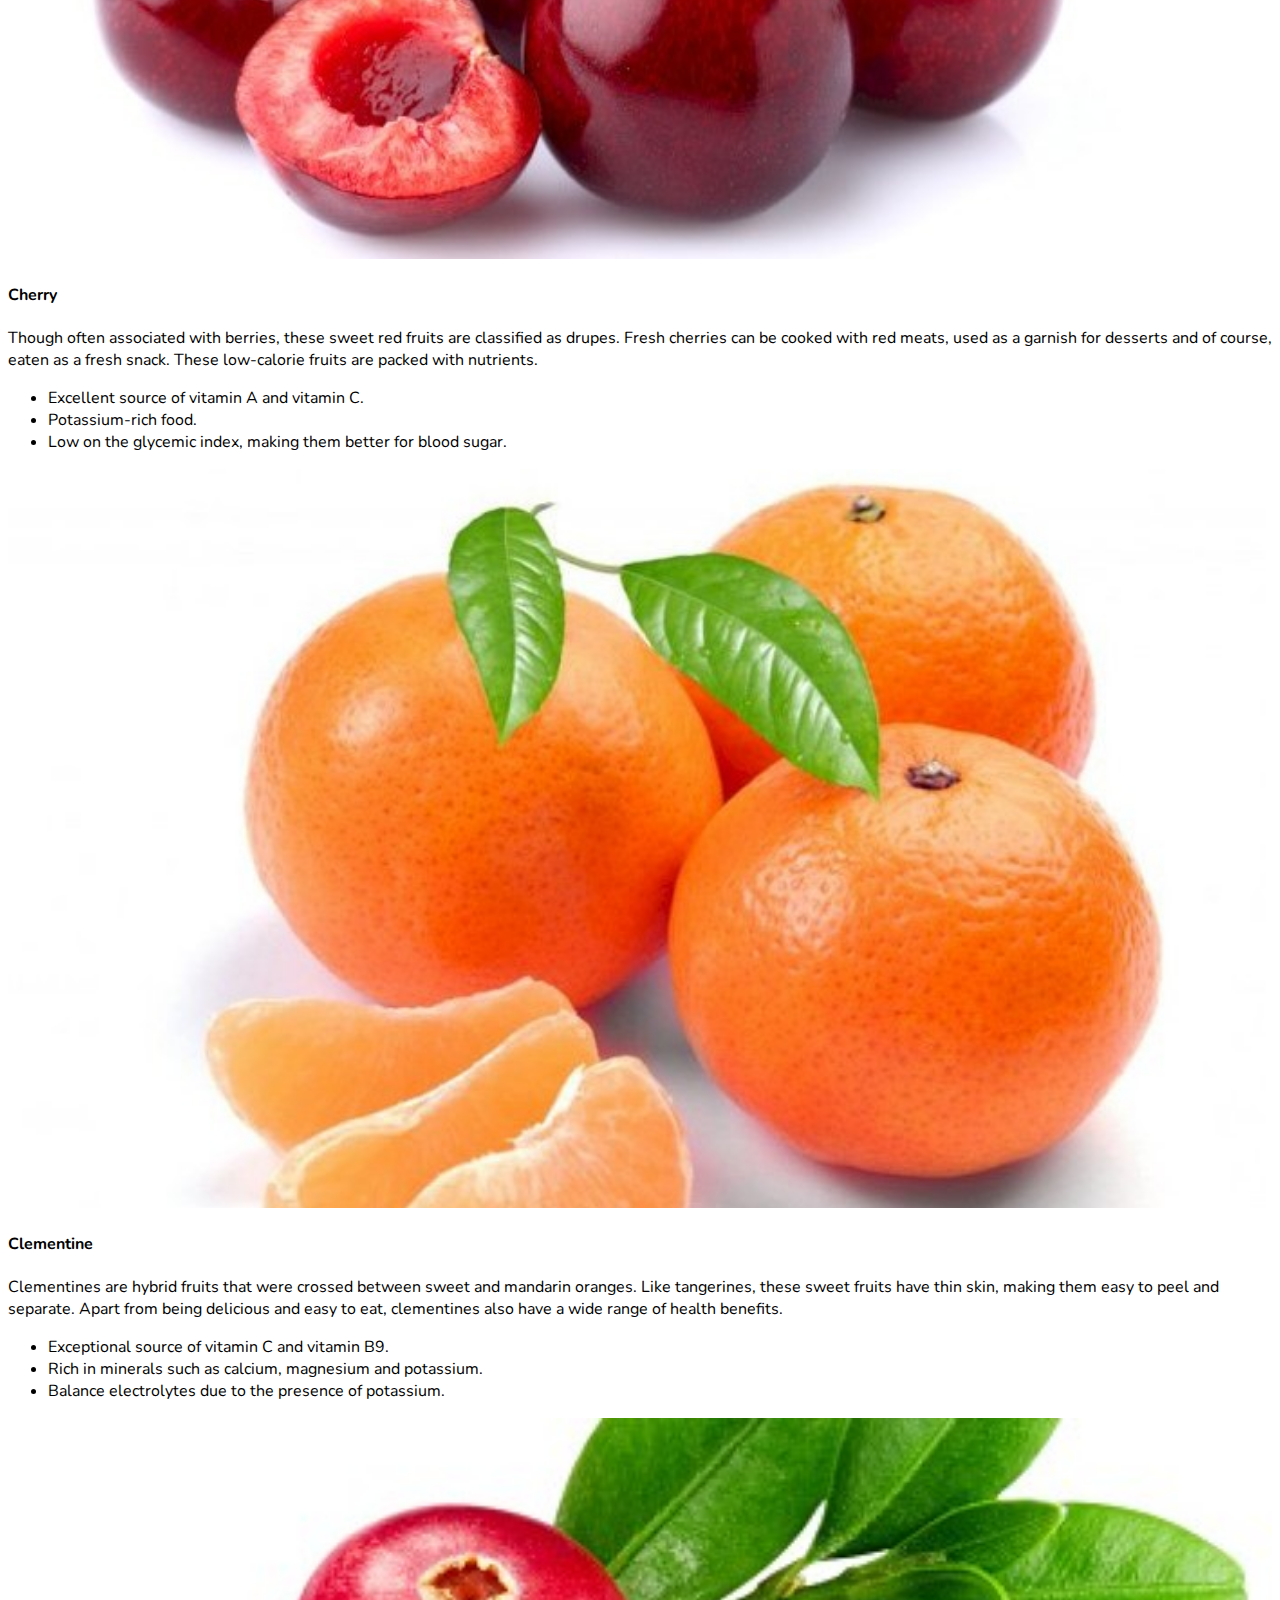
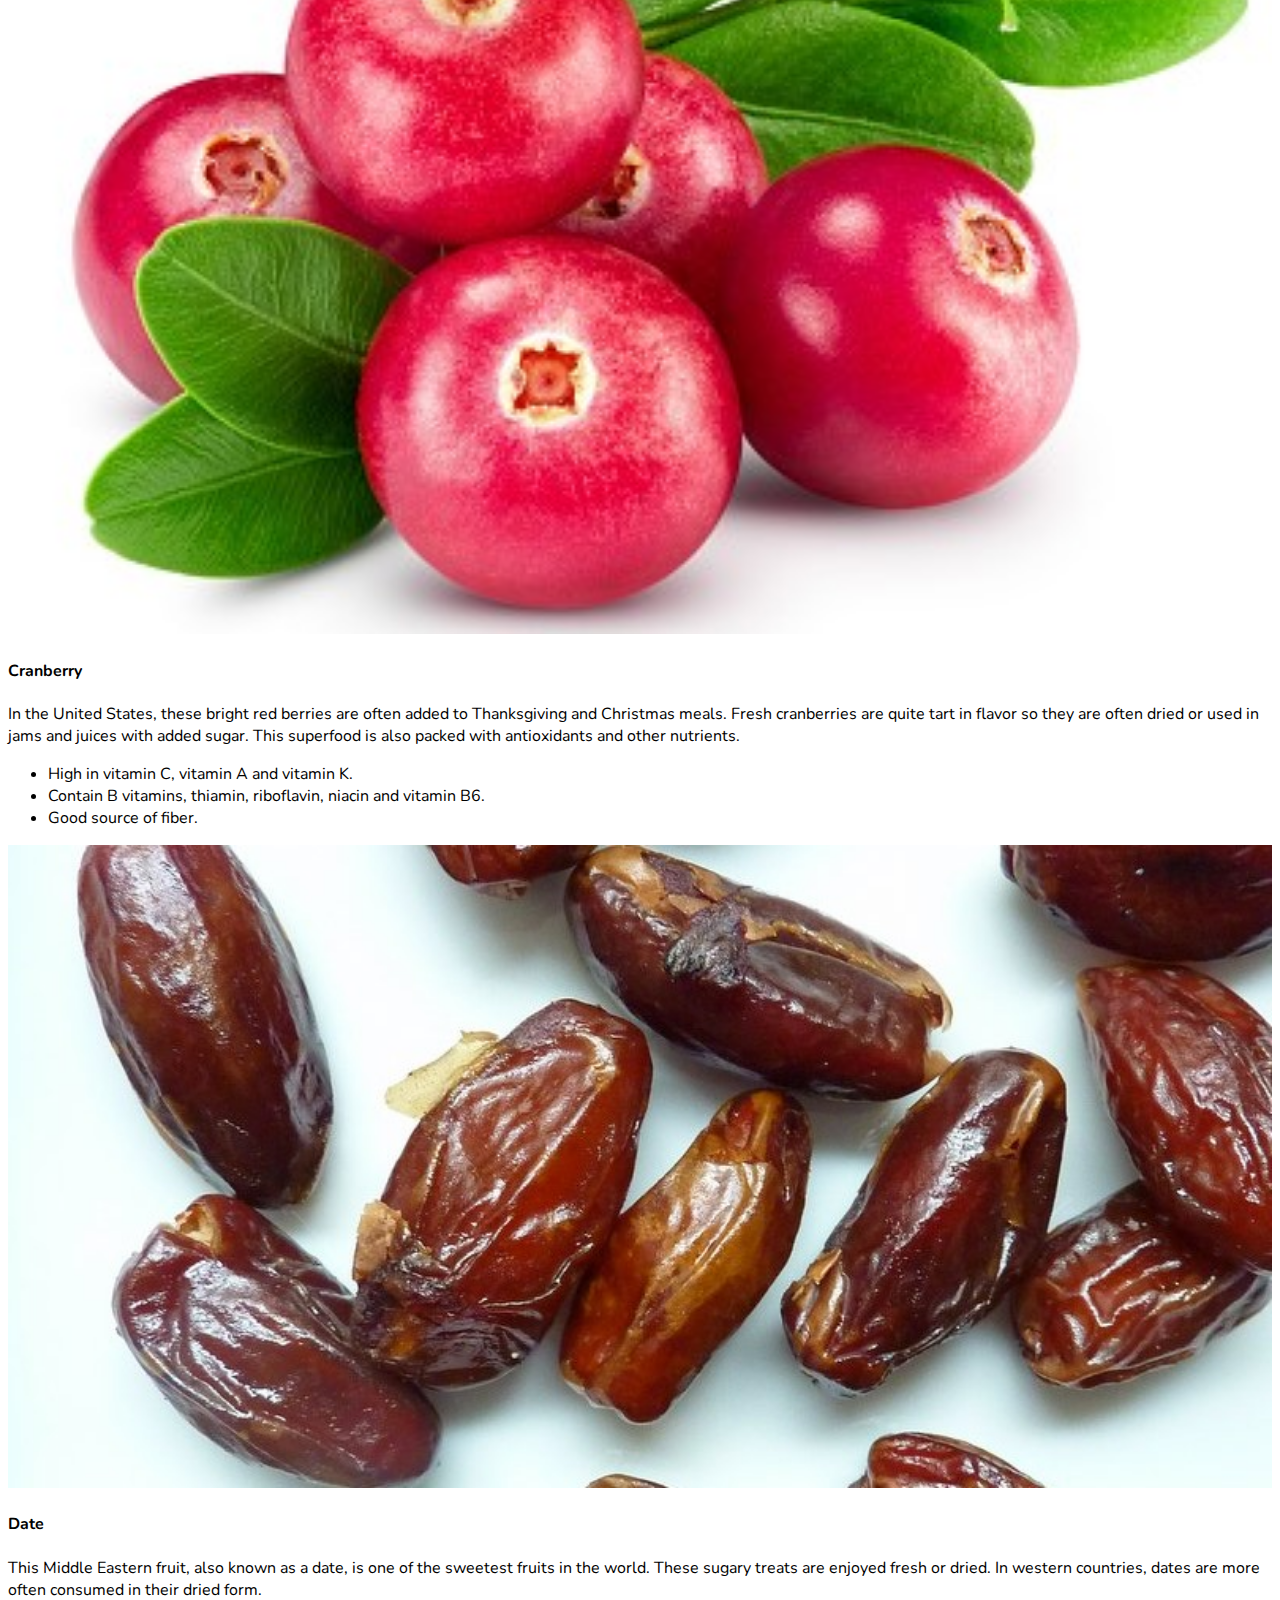
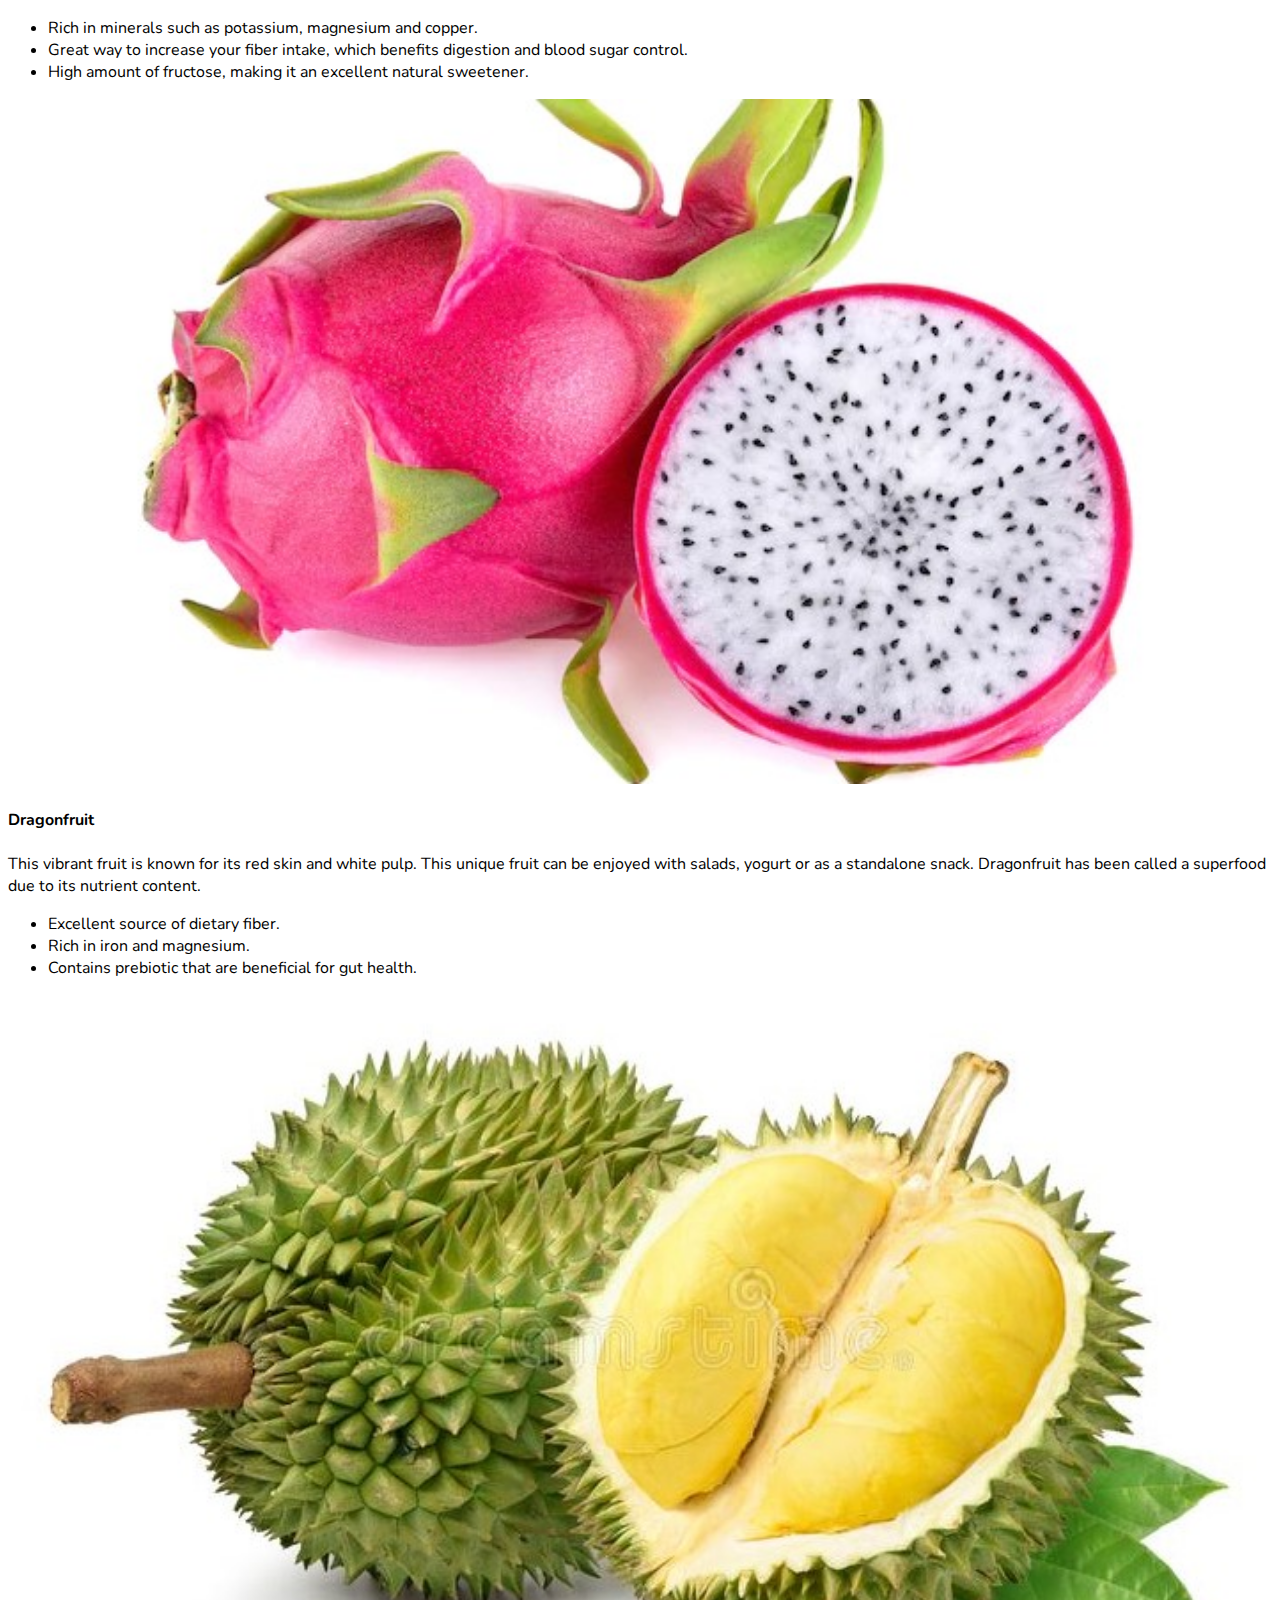
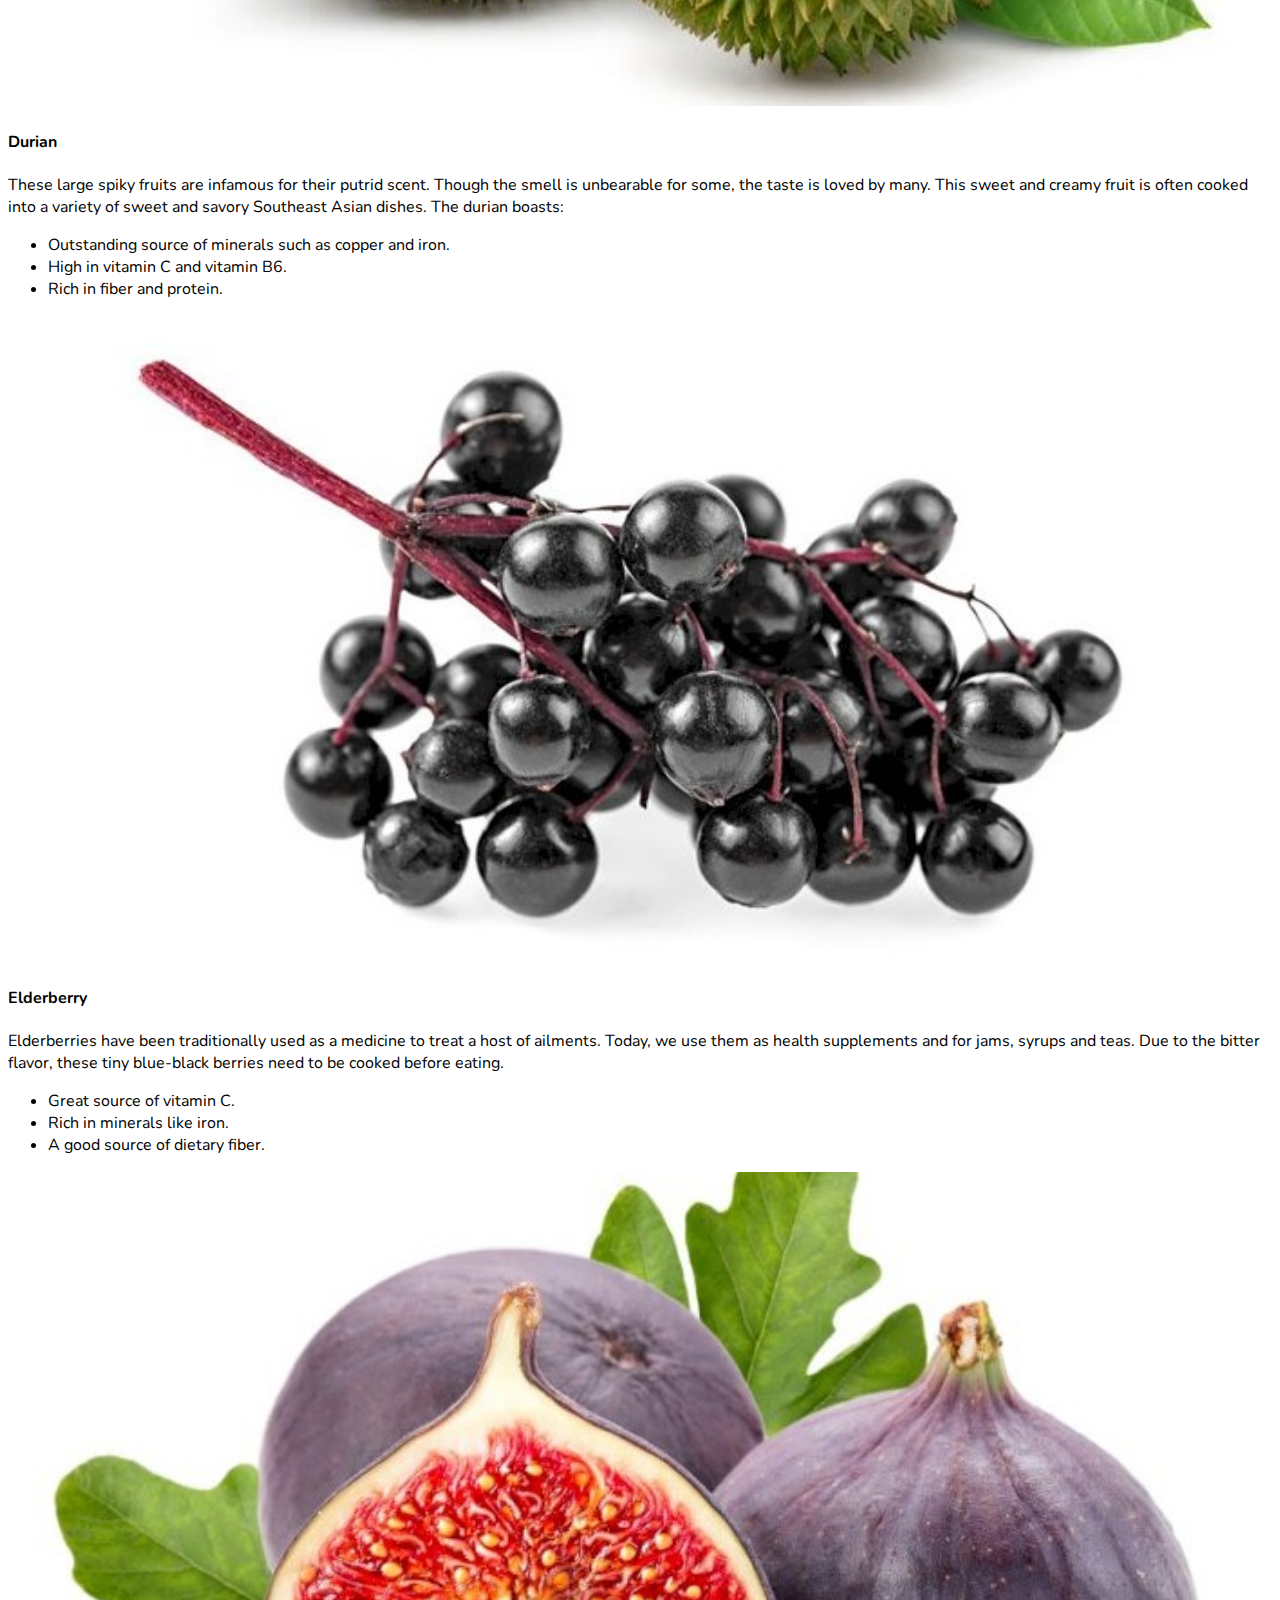
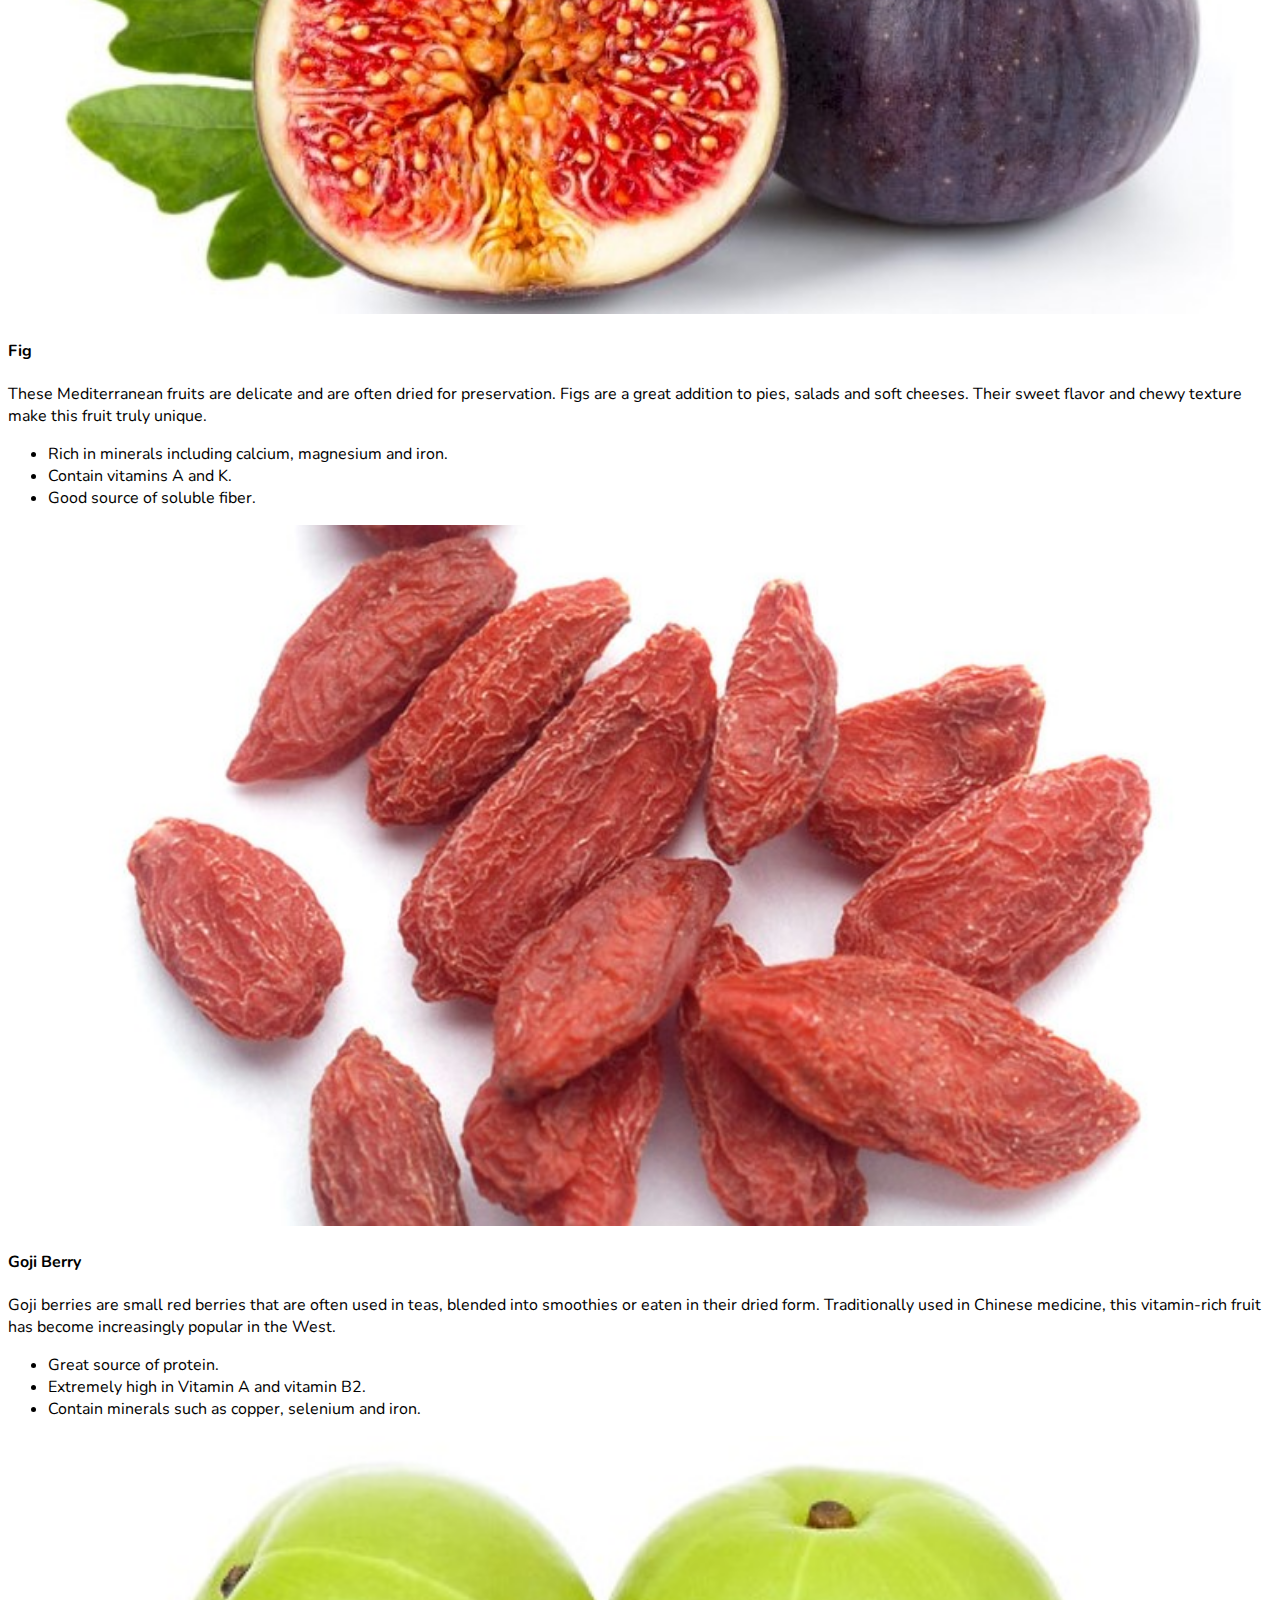
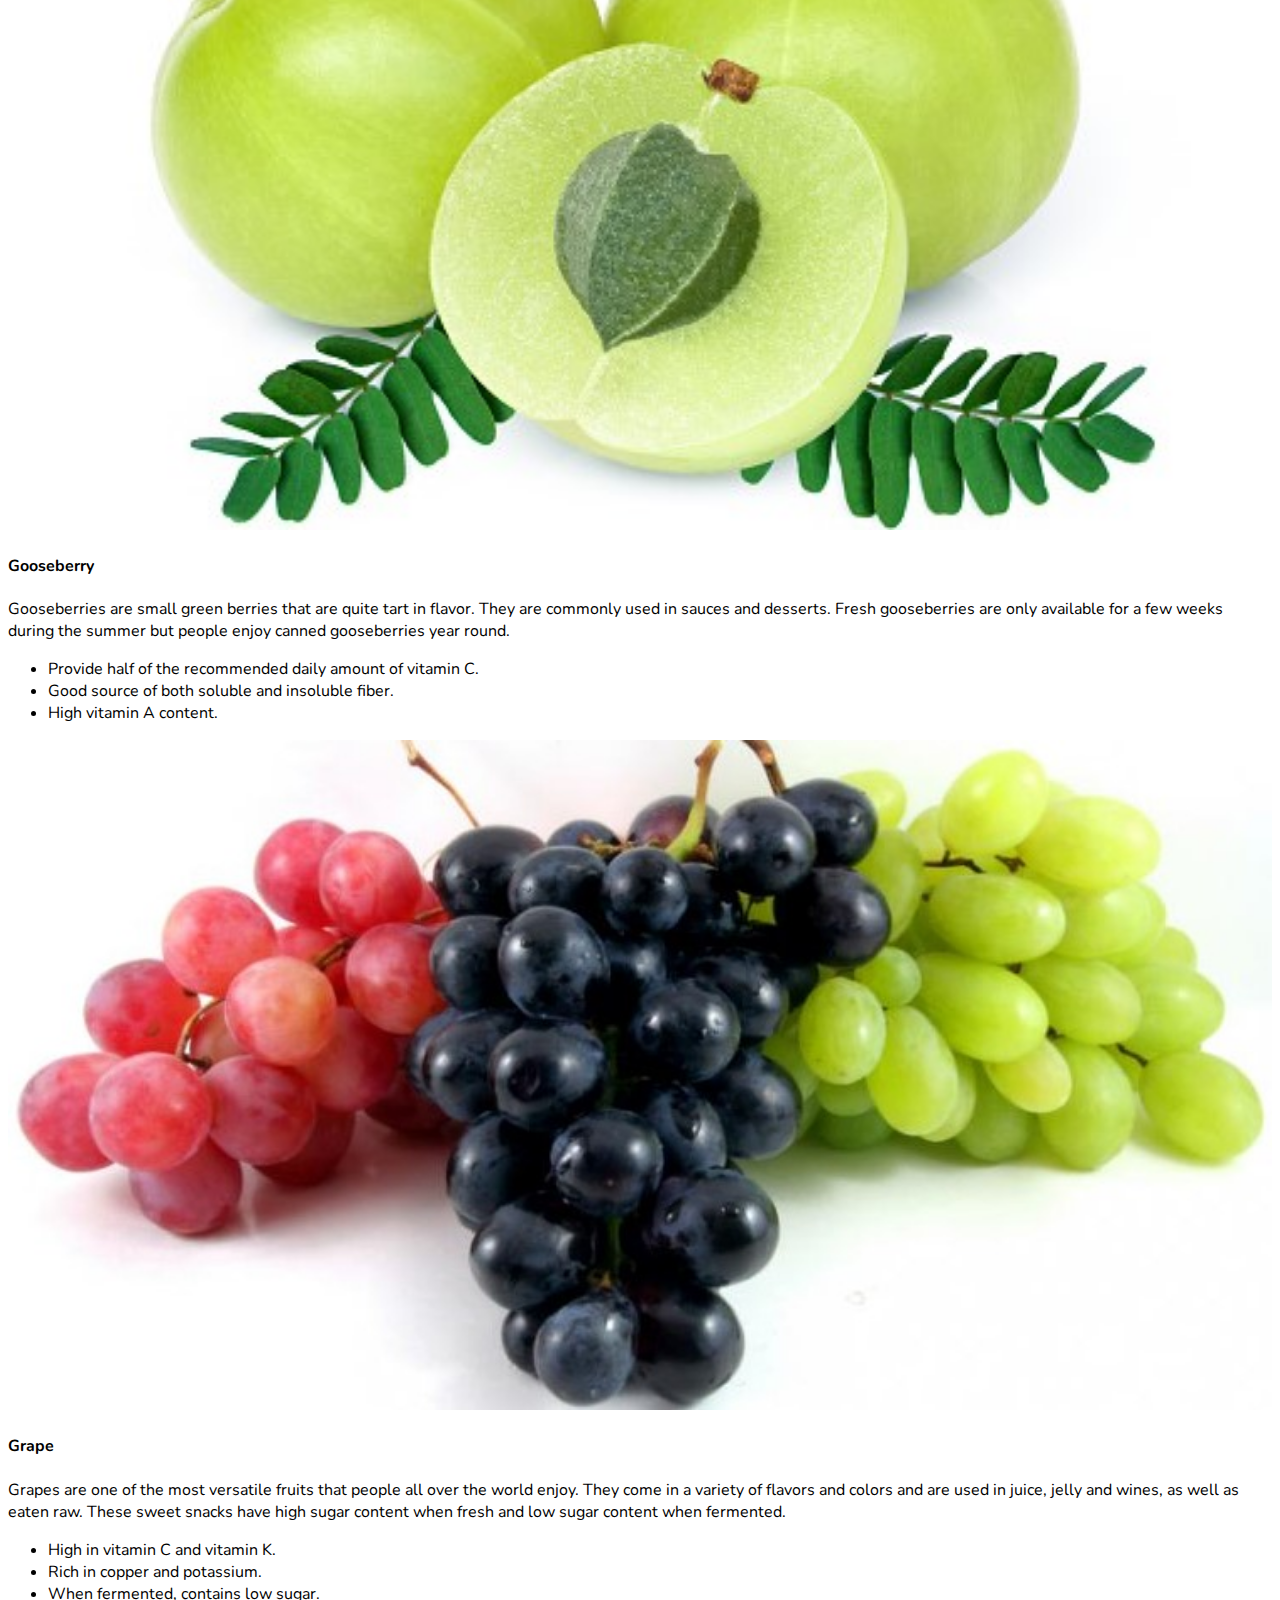
==== commit 0dc244af: "Update index.html" ====
--- a/index.html
+++ b/index.html
@@ -39,7 +39,7 @@
             </div>
         </div>
     </nav>
-    <img src="/EatHealthy/images/fruits21.jpg" class="img-fluid" alt="Fruits">
+    <img src="/images/fruits21.jpg" class="img-fluid" alt="Fruits">
 
     <!-- Login Modal -->
 <div class="modal fade" id="LoginModal" tabindex="-1" aria-labelledby="LoginModalLabel" aria-hidden="true">
